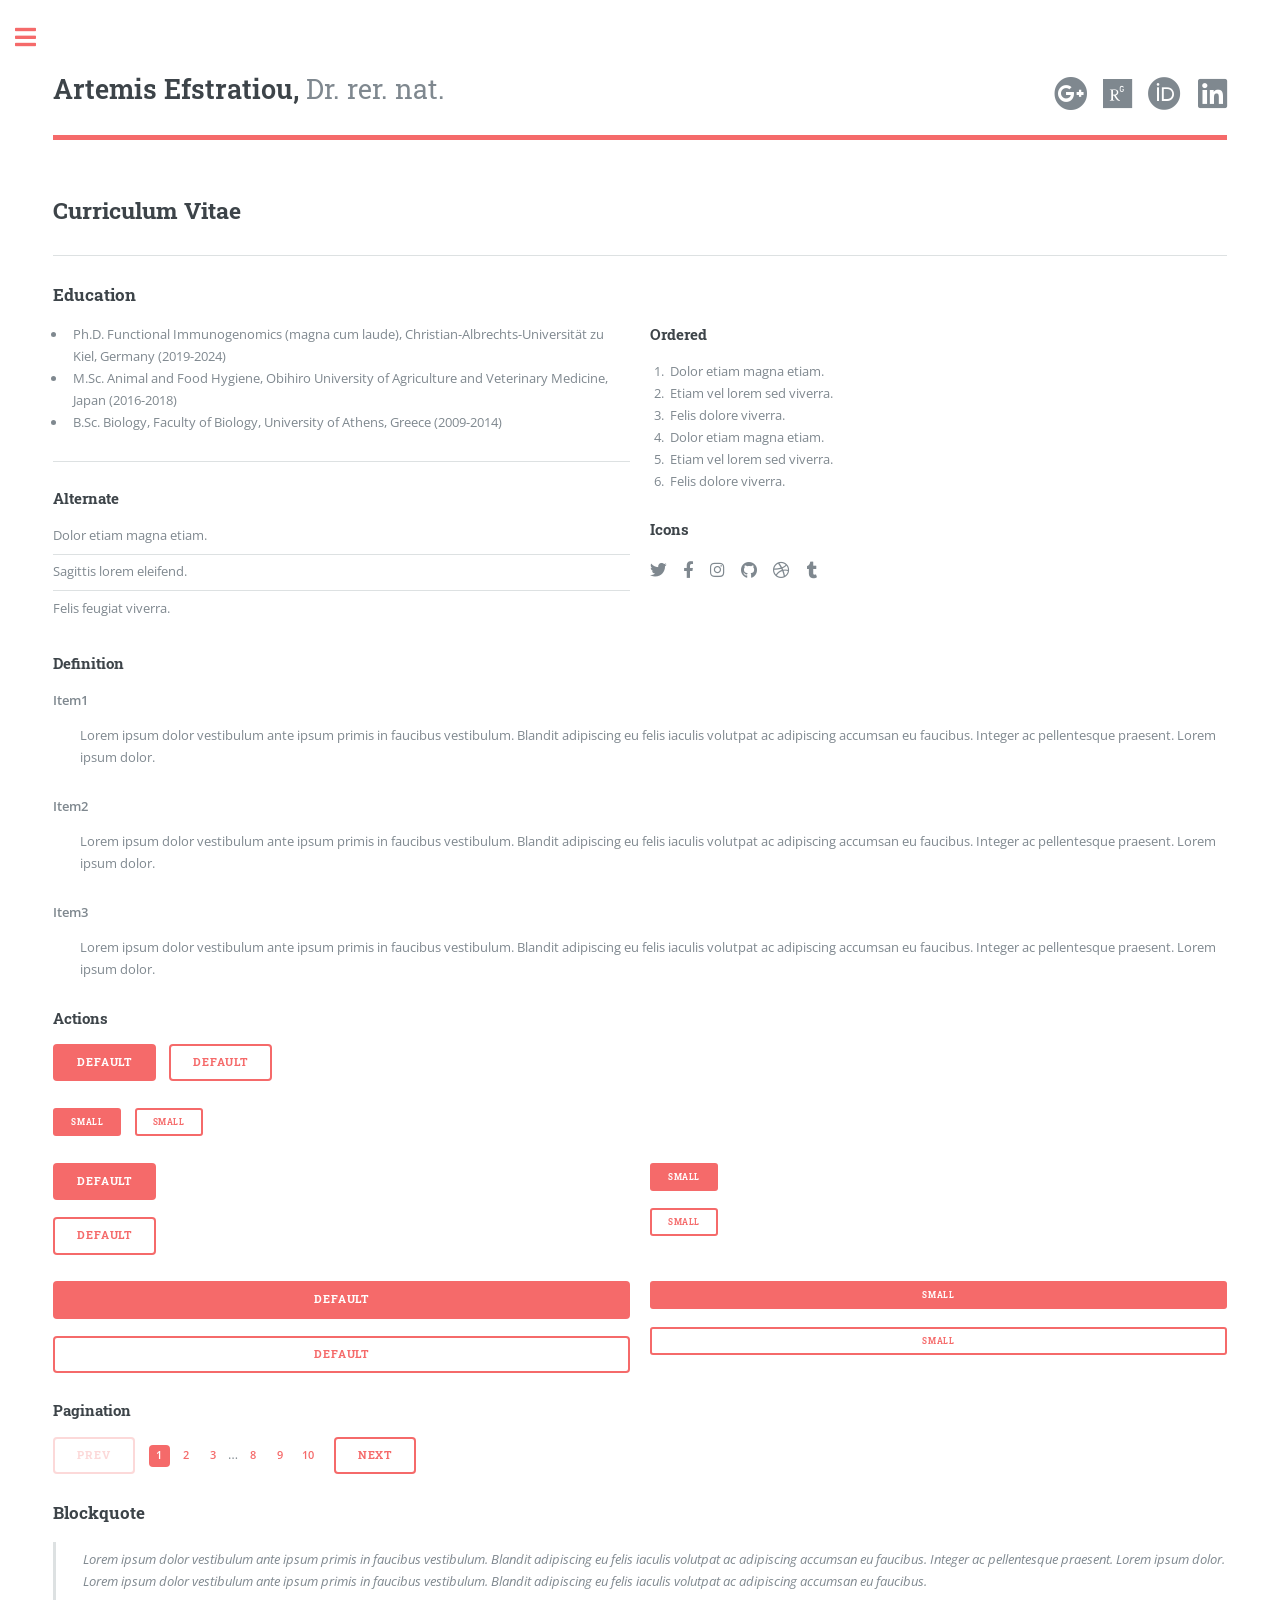
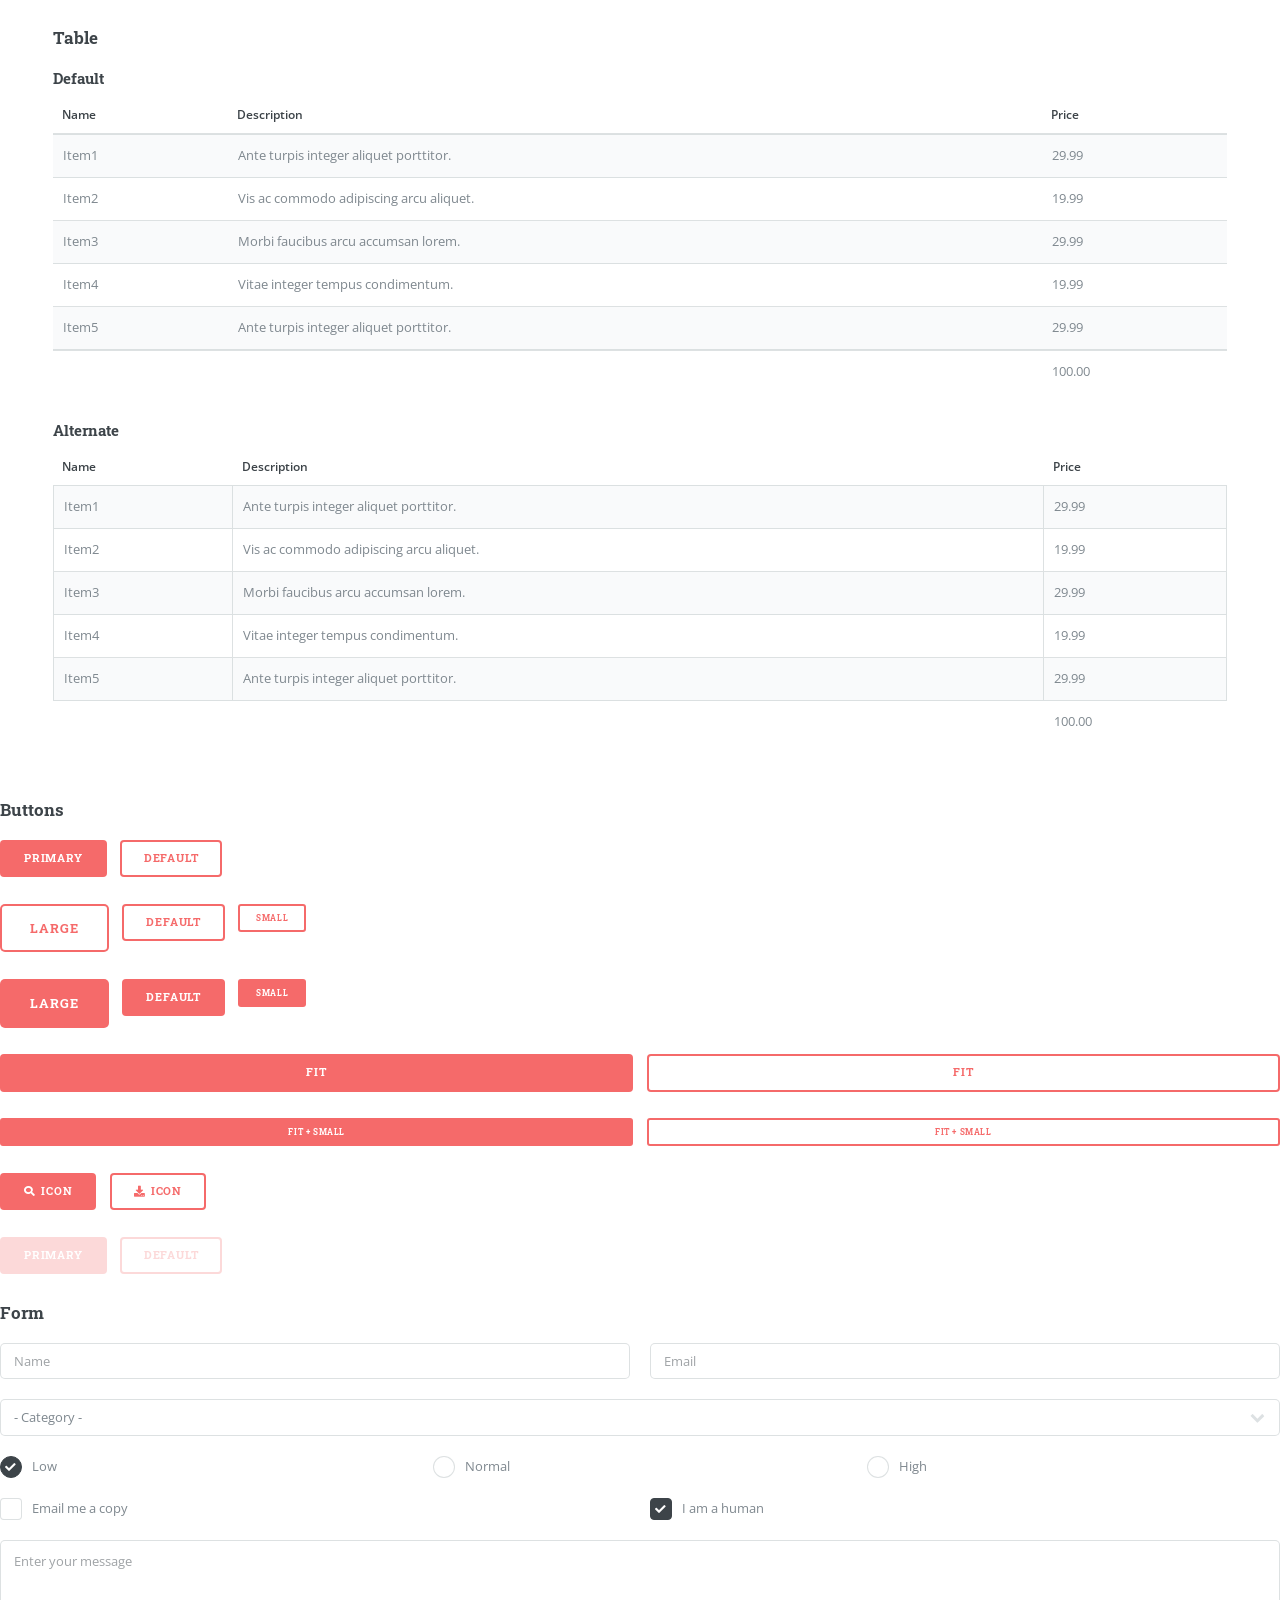
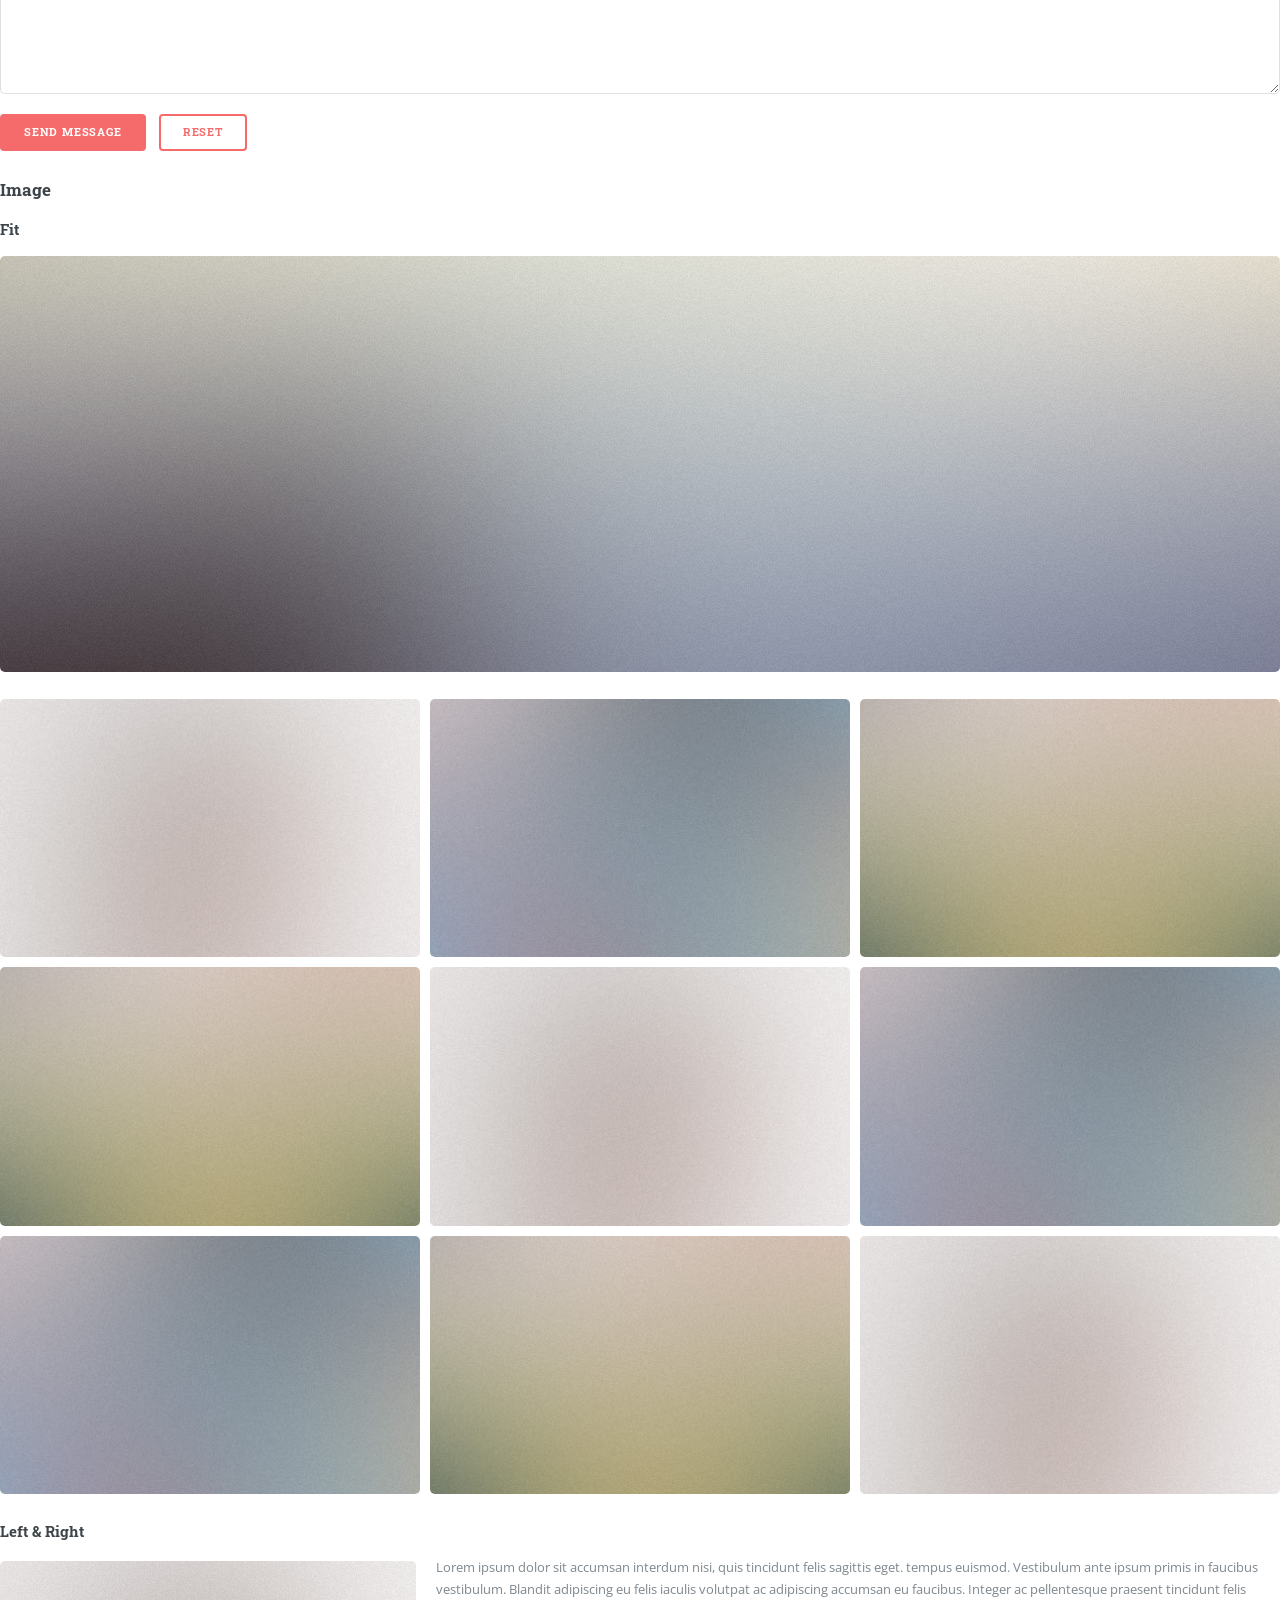
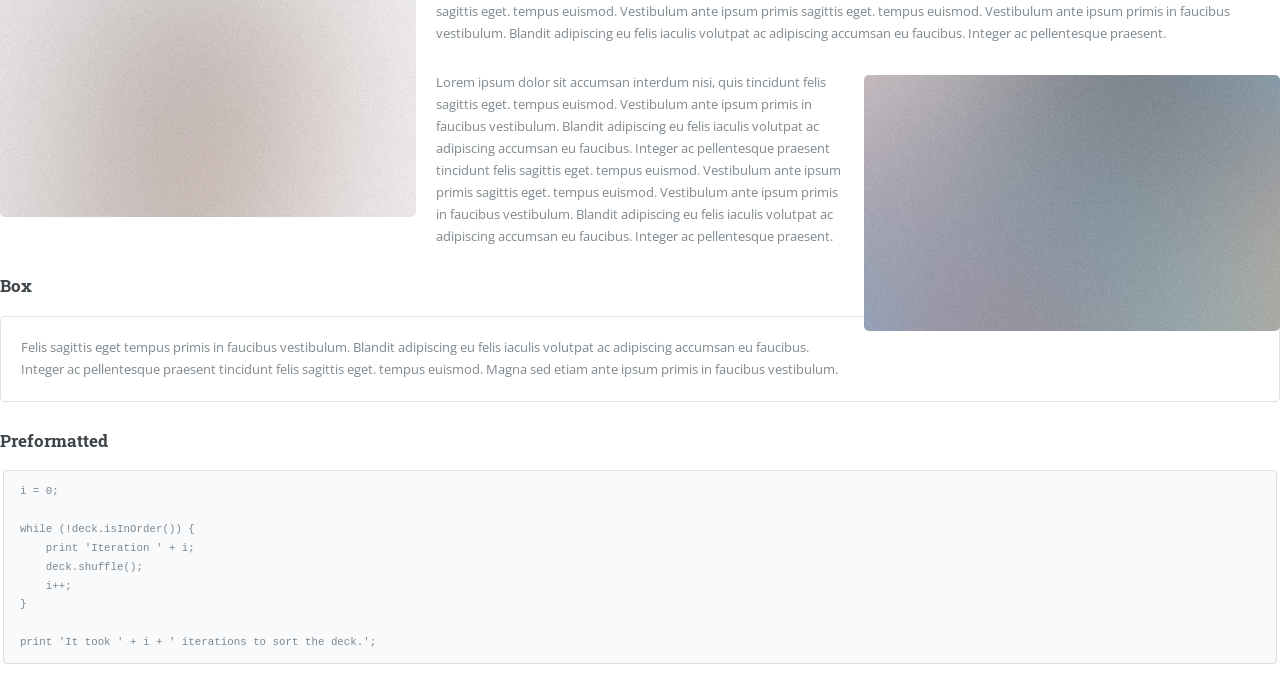
==== cv.html @ f94c24c3 "4" ====
<!DOCTYPE HTML>
<!--
	Editorial by HTML5 UP
	html5up.net | @ajlkn
	Free for personal and commercial use under the CCA 3.0 license (html5up.net/license)
-->
<html>
	<head>
		<title>CV - Artemis Efstratiou</title>
		<meta charset="utf-8" />
		<meta name="viewport" content="width=device-width, initial-scale=1, user-scalable=no" />
		<link rel="stylesheet" href="assets/css/main.css" />
	</head>
	<body class="is-preload">

		<!-- Wrapper -->
			<div id="wrapper">

				<!-- Main -->
					<div id="main">
						<div class="inner">

							<!-- Header -->
								<header id="header">
									<a href="index.html" class="logo"><strong>Artemis Efstratiou,</strong> Dr. rer. nat.</a>
									<ul class="icons">
										<li><a href="https://scholar.google.com/citations?user=X9uES6IAAAAJ" class="icon brands fa-google-plus fa-2x"><span class="label">Google Scholar profile</span></a></li>
										<li><a href="https://www.researchgate.net/profile/Artemis-Efstratiou" class="icon brands fa-researchgate fa-2x"><span class="label">ResearchGate profile</span></a></li>
										<li><a href="https://orcid.org/0000-0002-6911-9558" class="icon brands fa-orcid fa-2x"><span class="label">ORCID profile</span></a></li>
										<li><a href="https://www.linkedin.com/in/artemis-efstratiou-9bb7442a" class="icon brands fa-linkedin fa-2x"><span class="label">LinkedIn profile</span></a></li>
									</ul>
								</header>

							<!-- Content -->
								<section>
									<header class="main">
										<h2>Curriculum Vitae</h2>
									</header>

									<!-- Elements -->
									 <hr />
									 <h3 id="elements">Education</h3>
										<div class="row">
											<div class="col-6 col-12-small">
												<ul>
													<li>Ph.D. Functional Immunogenomics (magna cum laude), Christian-Albrechts-Universität zu Kiel, Germany (2019-2024)</li>
													<li>M.Sc. Animal and Food Hygiene, Obihiro University of Agriculture and Veterinary Medicine, Japan (2016-2018)</li>
													<li>B.Sc. Biology, Faculty of Biology, University of Athens, Greece (2009-2014)</li>
												</ul>
									 <hr />

															<h4>Alternate</h4>
															<ul class="alt">
																<li>Dolor etiam magna etiam.</li>
																<li>Sagittis lorem eleifend.</li>
																<li>Felis feugiat viverra.</li>
															</ul>

														</div>
														<div class="col-6 col-12-small">

															<h4>Ordered</h4>
															<ol>
																<li>Dolor etiam magna etiam.</li>
																<li>Etiam vel lorem sed viverra.</li>
																<li>Felis dolore viverra.</li>
																<li>Dolor etiam magna etiam.</li>
																<li>Etiam vel lorem sed viverra.</li>
																<li>Felis dolore viverra.</li>
															</ol>

															<h4>Icons</h4>
															<ul class="icons">
																<li><a href="#" class="icon brands fa-twitter"><span class="label">Twitter</span></a></li>
																<li><a href="#" class="icon brands fa-facebook-f"><span class="label">Facebook</span></a></li>
																<li><a href="#" class="icon brands fa-instagram"><span class="label">Instagram</span></a></li>
																<li><a href="#" class="icon brands fa-github"><span class="label">Github</span></a></li>
																<li><a href="#" class="icon brands fa-dribbble"><span class="label">Dribbble</span></a></li>
																<li><a href="#" class="icon brands fa-tumblr"><span class="label">Tumblr</span></a></li>
															</ul>

														</div>
													</div>
													<h4>Definition</h4>
													<dl>
														<dt>Item1</dt>
														<dd>
															<p>Lorem ipsum dolor vestibulum ante ipsum primis in faucibus vestibulum. Blandit adipiscing eu felis iaculis volutpat ac adipiscing accumsan eu faucibus. Integer ac pellentesque praesent. Lorem ipsum dolor.</p>
														</dd>
														<dt>Item2</dt>
														<dd>
															<p>Lorem ipsum dolor vestibulum ante ipsum primis in faucibus vestibulum. Blandit adipiscing eu felis iaculis volutpat ac adipiscing accumsan eu faucibus. Integer ac pellentesque praesent. Lorem ipsum dolor.</p>
														</dd>
														<dt>Item3</dt>
														<dd>
															<p>Lorem ipsum dolor vestibulum ante ipsum primis in faucibus vestibulum. Blandit adipiscing eu felis iaculis volutpat ac adipiscing accumsan eu faucibus. Integer ac pellentesque praesent. Lorem ipsum dolor.</p>
														</dd>
													</dl>

													<h4>Actions</h4>
													<ul class="actions">
														<li><a href="#" class="button primary">Default</a></li>
														<li><a href="#" class="button">Default</a></li>
													</ul>
													<ul class="actions small">
														<li><a href="#" class="button primary small">Small</a></li>
														<li><a href="#" class="button small">Small</a></li>
													</ul>
													<div class="row">
														<div class="col-6 col-12-small">
															<ul class="actions stacked">
																<li><a href="#" class="button primary">Default</a></li>
																<li><a href="#" class="button">Default</a></li>
															</ul>
														</div>
														<div class="col-6 col-12-small">
															<ul class="actions stacked">
																<li><a href="#" class="button primary small">Small</a></li>
																<li><a href="#" class="button small">Small</a></li>
															</ul>
														</div>
														<div class="col-6 col-12-small">
															<ul class="actions stacked">
																<li><a href="#" class="button primary fit">Default</a></li>
																<li><a href="#" class="button fit">Default</a></li>
															</ul>
														</div>
														<div class="col-6 col-12-small">
															<ul class="actions stacked">
																<li><a href="#" class="button primary small fit">Small</a></li>
																<li><a href="#" class="button small fit">Small</a></li>
															</ul>
														</div>
													</div>

													<h4>Pagination</h4>
													<ul class="pagination">
														<li><span class="button disabled">Prev</span></li>
														<li><a href="#" class="page active">1</a></li>
														<li><a href="#" class="page">2</a></li>
														<li><a href="#" class="page">3</a></li>
														<li><span>&hellip;</span></li>
														<li><a href="#" class="page">8</a></li>
														<li><a href="#" class="page">9</a></li>
														<li><a href="#" class="page">10</a></li>
														<li><a href="#" class="button">Next</a></li>
													</ul>

												<!-- Blockquote -->
													<h3>Blockquote</h3>
													<blockquote>Lorem ipsum dolor vestibulum ante ipsum primis in faucibus vestibulum. Blandit adipiscing eu felis iaculis volutpat ac adipiscing accumsan eu faucibus. Integer ac pellentesque praesent. Lorem ipsum dolor. Lorem ipsum dolor vestibulum ante ipsum primis in faucibus vestibulum. Blandit adipiscing eu felis iaculis volutpat ac adipiscing accumsan eu faucibus.</blockquote>

												<!-- Table -->
													<h3>Table</h3>

													<h4>Default</h4>
													<div class="table-wrapper">
														<table>
															<thead>
																<tr>
																	<th>Name</th>
																	<th>Description</th>
																	<th>Price</th>
																</tr>
															</thead>
															<tbody>
																<tr>
																	<td>Item1</td>
																	<td>Ante turpis integer aliquet porttitor.</td>
																	<td>29.99</td>
																</tr>
																<tr>
																	<td>Item2</td>
																	<td>Vis ac commodo adipiscing arcu aliquet.</td>
																	<td>19.99</td>
																</tr>
																<tr>
																	<td>Item3</td>
																	<td> Morbi faucibus arcu accumsan lorem.</td>
																	<td>29.99</td>
																</tr>
																<tr>
																	<td>Item4</td>
																	<td>Vitae integer tempus condimentum.</td>
																	<td>19.99</td>
																</tr>
																<tr>
																	<td>Item5</td>
																	<td>Ante turpis integer aliquet porttitor.</td>
																	<td>29.99</td>
																</tr>
															</tbody>
															<tfoot>
																<tr>
																	<td colspan="2"></td>
																	<td>100.00</td>
																</tr>
															</tfoot>
														</table>
													</div>

													<h4>Alternate</h4>
													<div class="table-wrapper">
														<table class="alt">
															<thead>
																<tr>
																	<th>Name</th>
																	<th>Description</th>
																	<th>Price</th>
																</tr>
															</thead>
															<tbody>
																<tr>
																	<td>Item1</td>
																	<td>Ante turpis integer aliquet porttitor.</td>
																	<td>29.99</td>
																</tr>
																<tr>
																	<td>Item2</td>
																	<td>Vis ac commodo adipiscing arcu aliquet.</td>
																	<td>19.99</td>
																</tr>
																<tr>
																	<td>Item3</td>
																	<td> Morbi faucibus arcu accumsan lorem.</td>
																	<td>29.99</td>
																</tr>
																<tr>
																	<td>Item4</td>
																	<td>Vitae integer tempus condimentum.</td>
																	<td>19.99</td>
																</tr>
																<tr>
																	<td>Item5</td>
																	<td>Ante turpis integer aliquet porttitor.</td>
																	<td>29.99</td>
																</tr>
															</tbody>
															<tfoot>
																<tr>
																	<td colspan="2"></td>
																	<td>100.00</td>
																</tr>
															</tfoot>
														</table>
													</div>

											</div>
											<div class="col-6 col-12-medium">

												<!-- Buttons -->
													<h3>Buttons</h3>
													<ul class="actions">
														<li><a href="#" class="button primary">Primary</a></li>
														<li><a href="#" class="button">Default</a></li>
													</ul>
													<ul class="actions">
														<li><a href="#" class="button large">Large</a></li>
														<li><a href="#" class="button">Default</a></li>
														<li><a href="#" class="button small">Small</a></li>
													</ul>
													<ul class="actions">
														<li><a href="#" class="button primary large">Large</a></li>
														<li><a href="#" class="button primary">Default</a></li>
														<li><a href="#" class="button primary small">Small</a></li>
													</ul>
													<ul class="actions fit">
														<li><a href="#" class="button primary fit">Fit</a></li>
														<li><a href="#" class="button fit">Fit</a></li>
													</ul>
													<ul class="actions fit small">
														<li><a href="#" class="button primary fit small">Fit + Small</a></li>
														<li><a href="#" class="button fit small">Fit + Small</a></li>
													</ul>
													<ul class="actions">
														<li><a href="#" class="button primary icon solid fa-search">Icon</a></li>
														<li><a href="#" class="button icon solid fa-download">Icon</a></li>
													</ul>
													<ul class="actions">
														<li><span class="button primary disabled">Primary</span></li>
														<li><span class="button disabled">Default</span></li>
													</ul>

												<!-- Form -->
													<h3>Form</h3>

													<form method="post" action="#">
														<div class="row gtr-uniform">
															<div class="col-6 col-12-xsmall">
																<input type="text" name="demo-name" id="demo-name" value="" placeholder="Name" />
															</div>
															<div class="col-6 col-12-xsmall">
																<input type="email" name="demo-email" id="demo-email" value="" placeholder="Email" />
															</div>
															<!-- Break -->
															<div class="col-12">
																<select name="demo-category" id="demo-category">
																	<option value="">- Category -</option>
																	<option value="1">Manufacturing</option>
																	<option value="1">Shipping</option>
																	<option value="1">Administration</option>
																	<option value="1">Human Resources</option>
																</select>
															</div>
															<!-- Break -->
															<div class="col-4 col-12-small">
																<input type="radio" id="demo-priority-low" name="demo-priority" checked>
																<label for="demo-priority-low">Low</label>
															</div>
															<div class="col-4 col-12-small">
																<input type="radio" id="demo-priority-normal" name="demo-priority">
																<label for="demo-priority-normal">Normal</label>
															</div>
															<div class="col-4 col-12-small">
																<input type="radio" id="demo-priority-high" name="demo-priority">
																<label for="demo-priority-high">High</label>
															</div>
															<!-- Break -->
															<div class="col-6 col-12-small">
																<input type="checkbox" id="demo-copy" name="demo-copy">
																<label for="demo-copy">Email me a copy</label>
															</div>
															<div class="col-6 col-12-small">
																<input type="checkbox" id="demo-human" name="demo-human" checked>
																<label for="demo-human">I am a human</label>
															</div>
															<!-- Break -->
															<div class="col-12">
																<textarea name="demo-message" id="demo-message" placeholder="Enter your message" rows="6"></textarea>
															</div>
															<!-- Break -->
															<div class="col-12">
																<ul class="actions">
																	<li><input type="submit" value="Send Message" class="primary" /></li>
																	<li><input type="reset" value="Reset" /></li>
																</ul>
															</div>
														</div>
													</form>

												<!-- Image -->
													<h3>Image</h3>

													<h4>Fit</h4>
													<span class="image fit"><img src="images/pic11.jpg" alt="" /></span>
													<div class="box alt">
														<div class="row gtr-50 gtr-uniform">
															<div class="col-4"><span class="image fit"><img src="images/pic01.jpg" alt="" /></span></div>
															<div class="col-4"><span class="image fit"><img src="images/pic02.jpg" alt="" /></span></div>
															<div class="col-4"><span class="image fit"><img src="images/pic03.jpg" alt="" /></span></div>
															<!-- Break -->
															<div class="col-4"><span class="image fit"><img src="images/pic03.jpg" alt="" /></span></div>
															<div class="col-4"><span class="image fit"><img src="images/pic01.jpg" alt="" /></span></div>
															<div class="col-4"><span class="image fit"><img src="images/pic02.jpg" alt="" /></span></div>
															<!-- Break -->
															<div class="col-4"><span class="image fit"><img src="images/pic02.jpg" alt="" /></span></div>
															<div class="col-4"><span class="image fit"><img src="images/pic03.jpg" alt="" /></span></div>
															<div class="col-4"><span class="image fit"><img src="images/pic01.jpg" alt="" /></span></div>
														</div>
													</div>

													<h4>Left &amp; Right</h4>
													<p><span class="image left"><img src="images/pic01.jpg" alt="" /></span>Lorem ipsum dolor sit accumsan interdum nisi, quis tincidunt felis sagittis eget. tempus euismod. Vestibulum ante ipsum primis in faucibus vestibulum. Blandit adipiscing eu felis iaculis volutpat ac adipiscing accumsan eu faucibus. Integer ac pellentesque praesent tincidunt felis sagittis eget. tempus euismod. Vestibulum ante ipsum primis sagittis eget. tempus euismod. Vestibulum ante ipsum primis in faucibus vestibulum. Blandit adipiscing eu felis iaculis volutpat ac adipiscing accumsan eu faucibus. Integer ac pellentesque praesent.</p>
													<p><span class="image right"><img src="images/pic02.jpg" alt="" /></span>Lorem ipsum dolor sit accumsan interdum nisi, quis tincidunt felis sagittis eget. tempus euismod. Vestibulum ante ipsum primis in faucibus vestibulum. Blandit adipiscing eu felis iaculis volutpat ac adipiscing accumsan eu faucibus. Integer ac pellentesque praesent tincidunt felis sagittis eget. tempus euismod. Vestibulum ante ipsum primis sagittis eget. tempus euismod. Vestibulum ante ipsum primis in faucibus vestibulum. Blandit adipiscing eu felis iaculis volutpat ac adipiscing accumsan eu faucibus. Integer ac pellentesque praesent.</p>

												<!-- Box -->
													<h3>Box</h3>
													<div class="box">
														<p>Felis sagittis eget tempus primis in faucibus vestibulum. Blandit adipiscing eu felis iaculis volutpat ac adipiscing accumsan eu faucibus. Integer ac pellentesque praesent tincidunt felis sagittis eget. tempus euismod. Magna sed etiam ante ipsum primis in faucibus vestibulum.</p>
													</div>

												<!-- Preformatted Code -->
													<h3>Preformatted</h3>
													<pre><code>i = 0;

while (!deck.isInOrder()) {
    print 'Iteration ' + i;
    deck.shuffle();
    i++;
}

print 'It took ' + i + ' iterations to sort the deck.';
</code></pre>

											</div>
										</div>

								</section>

						</div>
					</div>

				<!-- Sidebar -->
					<div id="sidebar">
						<div class="inner">

							<!-- Search -->
								<section id="search" class="alt">
									<form method="post" action="#">
										<input type="text" name="query" id="query" placeholder="Search" />
									</form>
								</section>

							<!-- Menu -->
								<nav id="menu">
									<header class="major">
										<h2>Menu</h2>
									</header>
									<ul>
										<li><a href="index.html">Homepage</a></li>
										<li><a href="generic.html">Generic</a></li>
										<li><a href="elements.html">Elements</a></li>
										<li>
											<span class="opener">Submenu</span>
											<ul>
												<li><a href="#">Lorem Dolor</a></li>
												<li><a href="#">Ipsum Adipiscing</a></li>
												<li><a href="#">Tempus Magna</a></li>
												<li><a href="#">Feugiat Veroeros</a></li>
											</ul>
										</li>
										<li><a href="#">Etiam Dolore</a></li>
										<li><a href="#">Adipiscing</a></li>
										<li>
											<span class="opener">Another Submenu</span>
											<ul>
												<li><a href="#">Lorem Dolor</a></li>
												<li><a href="#">Ipsum Adipiscing</a></li>
												<li><a href="#">Tempus Magna</a></li>
												<li><a href="#">Feugiat Veroeros</a></li>
											</ul>
										</li>
										<li><a href="#">Maximus Erat</a></li>
										<li><a href="#">Sapien Mauris</a></li>
										<li><a href="#">Amet Lacinia</a></li>
									</ul>
								</nav>

							<!-- Section -->
								<section>
									<header class="major">
										<h2>Ante interdum</h2>
									</header>
									<div class="mini-posts">
										<article>
											<a href="#" class="image"><img src="images/pic07.jpg" alt="" /></a>
											<p>Aenean ornare velit lacus, ac varius enim lorem ullamcorper dolore aliquam.</p>
										</article>
										<article>
											<a href="#" class="image"><img src="images/pic08.jpg" alt="" /></a>
											<p>Aenean ornare velit lacus, ac varius enim lorem ullamcorper dolore aliquam.</p>
										</article>
										<article>
											<a href="#" class="image"><img src="images/pic09.jpg" alt="" /></a>
											<p>Aenean ornare velit lacus, ac varius enim lorem ullamcorper dolore aliquam.</p>
										</article>
									</div>
									<ul class="actions">
										<li><a href="#" class="button">More</a></li>
									</ul>
								</section>

							<!-- Section -->
								<section>
									<header class="major">
										<h2>Get in touch</h2>
									</header>
									<p>Sed varius enim lorem ullamcorper dolore aliquam aenean ornare velit lacus, ac varius enim lorem ullamcorper dolore. Proin sed aliquam facilisis ante interdum. Sed nulla amet lorem feugiat tempus aliquam.</p>
									<ul class="contact">
										<li class="icon solid fa-envelope"><a href="#">information@untitled.tld</a></li>
										<li class="icon solid fa-phone">(000) 000-0000</li>
										<li class="icon solid fa-home">1234 Somewhere Road #8254<br />
										Nashville, TN 00000-0000</li>
									</ul>
								</section>

							<!-- Footer -->
								<footer id="footer">
									<p class="copyright">&copy; Untitled. All rights reserved. Demo Images: <a href="https://unsplash.com">Unsplash</a>. Design: <a href="https://html5up.net">HTML5 UP</a>.</p>
								</footer>

						</div>
					</div>

			</div>

		<!-- Scripts -->
			<script src="assets/js/jquery.min.js"></script>
			<script src="assets/js/browser.min.js"></script>
			<script src="assets/js/breakpoints.min.js"></script>
			<script src="assets/js/util.js"></script>
			<script src="assets/js/main.js"></script>

	</body>
</html>
---- assets/css/main.css ----
@import url(fontawesome-all.min.css);
@import url("https://fonts.googleapis.com/css?family=Open+Sans:400,600,400italic,600italic|Roboto+Slab:400,700");
/*
	Editorial by HTML5 UP
	html5up.net | @ajlkn
	Free for personal and commercial use under the CCA 3.0 license (html5up.net/license)
*/
html, body, div, span, applet, object,
iframe, h1, h2, h3, h4, h5, h6, p, blockquote,
pre, a, abbr, acronym, address, big, cite,
code, del, dfn, em, img, ins, kbd, q, s, samp,
small, strike, strong, sub, sup, tt, var, b,
u, i, center, dl, dt, dd, ol, ul, li, fieldset,
form, label, legend, table, caption, tbody,
tfoot, thead, tr, th, td, article, aside,
canvas, details, embed, figure, figcaption,
footer, header, hgroup, menu, nav, output, ruby,
section, summary, time, mark, audio, video {
  margin: 0;
  padding: 0;
  border: 0;
  font-size: 100%;
  font: inherit;
  vertical-align: baseline; }

article, aside, details, figcaption, figure,
footer, header, hgroup, menu, nav, section {
  display: block; }

body {
  line-height: 1; }

ol, ul {
  list-style: none; }

blockquote, q {
  quotes: none; }
  blockquote:before, blockquote:after, q:before, q:after {
    content: '';
    content: none; }

table {
  border-collapse: collapse;
  border-spacing: 0; }

body {
  -webkit-text-size-adjust: none; }

mark {
  background-color: transparent;
  color: inherit; }

input::-moz-focus-inner {
  border: 0;
  padding: 0; }

input, select, textarea {
  -moz-appearance: none;
  -webkit-appearance: none;
  -ms-appearance: none;
  appearance: none; }

/* Basic */
@-ms-viewport {
  width: device-width; }

body {
  -ms-overflow-style: scrollbar; }

@media screen and (max-width: 480px) {
  html, body {
    min-width: 320px; } }

html {
  box-sizing: border-box; }

*, *:before, *:after {
  box-sizing: inherit; }

body {
  background: #ffffff; }
  body.is-preload *, body.is-preload *:before, body.is-preload *:after, body.is-resizing *, body.is-resizing *:before, body.is-resizing *:after {
    -moz-animation: none !important;
    -webkit-animation: none !important;
    -ms-animation: none !important;
    animation: none !important;
    -moz-transition: none !important;
    -webkit-transition: none !important;
    -ms-transition: none !important;
    transition: none !important; }

/* Type */
body, input, select, textarea {
  color: #7f888f;
  font-family: "Open Sans", sans-serif;
  font-size: 13pt;
  font-weight: 400;
  line-height: 1.65; }
  @media screen and (max-width: 1680px) {
    body, input, select, textarea {
      font-size: 11pt; } }
  @media screen and (max-width: 1280px) {
    body, input, select, textarea {
      font-size: 10pt; } }
  @media screen and (max-width: 360px) {
    body, input, select, textarea {
      font-size: 9pt; } }

a {
  -moz-transition: color 0.2s ease-in-out, border-bottom-color 0.2s ease-in-out;
  -webkit-transition: color 0.2s ease-in-out, border-bottom-color 0.2s ease-in-out;
  -ms-transition: color 0.2s ease-in-out, border-bottom-color 0.2s ease-in-out;
  transition: color 0.2s ease-in-out, border-bottom-color 0.2s ease-in-out;
  border-bottom: dotted 1px;
  color: #f56a6a;
  text-decoration: none; }
  a:hover {
    border-bottom-color: #f56a6a;
    color: #f56a6a !important; }
    a:hover strong {
      color: inherit; }

strong, b {
  color: #3d4449;
  font-weight: 600; }

em, i {
  font-style: italic; }

p {
  margin: 0 0 2em 0; }

h1, h2, h3, h4, h5, h6 {
  color: #3d4449;
  font-family: "Roboto Slab", serif;
  font-weight: 700;
  line-height: 1.5;
  margin: 0 0 1em 0; }
  h1 a, h2 a, h3 a, h4 a, h5 a, h6 a {
    color: inherit;
    text-decoration: none;
    border-bottom: 0; }

h1 {
  font-size: 4em;
  margin: 0 0 0.5em 0;
  line-height: 1.3; }

h2 {
  font-size: 1.75em; }

h3 {
  font-size: 1.25em; }

h4 {
  font-size: 1.1em; }

h5 {
  font-size: 0.9em; }

h6 {
  font-size: 0.7em; }

@media screen and (max-width: 1680px) {
  h1 {
    font-size: 3.5em; } }

@media screen and (max-width: 980px) {
  h1 {
    font-size: 3.25em; } }

@media screen and (max-width: 736px) {
  h1 {
    font-size: 2em;
    line-height: 1.4; }
  h2 {
    font-size: 1.5em; } }

sub {
  font-size: 0.8em;
  position: relative;
  top: 0.5em; }

sup {
  font-size: 0.8em;
  position: relative;
  top: -0.5em; }

blockquote {
  border-left: solid 3px rgba(210, 215, 217, 0.75);
  font-style: italic;
  margin: 0 0 2em 0;
  padding: 0.5em 0 0.5em 2em; }

code {
  background: rgba(230, 235, 237, 0.25);
  border-radius: 0.375em;
  border: solid 1px rgba(210, 215, 217, 0.75);
  font-family: "Courier New", monospace;
  font-size: 0.9em;
  margin: 0 0.25em;
  padding: 0.25em 0.65em; }

pre {
  -webkit-overflow-scrolling: touch;
  font-family: "Courier New", monospace;
  font-size: 0.9em;
  margin: 0 0 2em 0; }
  pre code {
    display: block;
    line-height: 1.75;
    padding: 1em 1.5em;
    overflow-x: auto; }

hr {
  border: 0;
  border-bottom: solid 1px rgba(210, 215, 217, 0.75);
  margin: 2em 0; }
  hr.major {
    margin: 3em 0; }

.align-left {
  text-align: left; }

.align-center {
  text-align: center; }

.align-right {
  text-align: right; }

/* Row */
.row {
  display: flex;
  flex-wrap: wrap;
  box-sizing: border-box;
  align-items: stretch; }
  .row > * {
    box-sizing: border-box; }
  .row.gtr-uniform > * > :last-child {
    margin-bottom: 0; }
  .row.aln-left {
    justify-content: flex-start; }
  .row.aln-center {
    justify-content: center; }
  .row.aln-right {
    justify-content: flex-end; }
  .row.aln-top {
    align-items: flex-start; }
  .row.aln-middle {
    align-items: center; }
  .row.aln-bottom {
    align-items: flex-end; }
  .row > .imp {
    order: -1; }
  .row > .col-1 {
    width: 8.33333%; }
  .row > .off-1 {
    margin-left: 8.33333%; }
  .row > .col-2 {
    width: 16.66667%; }
  .row > .off-2 {
    margin-left: 16.66667%; }
  .row > .col-3 {
    width: 25%; }
  .row > .off-3 {
    margin-left: 25%; }
  .row > .col-4 {
    width: 33.33333%; }
  .row > .off-4 {
    margin-left: 33.33333%; }
  .row > .col-5 {
    width: 41.66667%; }
  .row > .off-5 {
    margin-left: 41.66667%; }
  .row > .col-6 {
    width: 50%; }
  .row > .off-6 {
    margin-left: 50%; }
  .row > .col-7 {
    width: 58.33333%; }
  .row > .off-7 {
    margin-left: 58.33333%; }
  .row > .col-8 {
    width: 66.66667%; }
  .row > .off-8 {
    margin-left: 66.66667%; }
  .row > .col-9 {
    width: 75%; }
  .row > .off-9 {
    margin-left: 75%; }
  .row > .col-10 {
    width: 83.33333%; }
  .row > .off-10 {
    margin-left: 83.33333%; }
  .row > .col-11 {
    width: 91.66667%; }
  .row > .off-11 {
    margin-left: 91.66667%; }
  .row > .col-12 {
    width: 100%; }
  .row > .off-12 {
    margin-left: 100%; }
  .row.gtr-0 {
    margin-top: 0;
    margin-left: 0em; }
    .row.gtr-0 > * {
      padding: 0 0 0 0em; }
    .row.gtr-0.gtr-uniform {
      margin-top: 0em; }
      .row.gtr-0.gtr-uniform > * {
        padding-top: 0em; }
  .row.gtr-25 {
    margin-top: 0;
    margin-left: -0.375em; }
    .row.gtr-25 > * {
      padding: 0 0 0 0.375em; }
    .row.gtr-25.gtr-uniform {
      margin-top: -0.375em; }
      .row.gtr-25.gtr-uniform > * {
        padding-top: 0.375em; }
  .row.gtr-50 {
    margin-top: 0;
    margin-left: -0.75em; }
    .row.gtr-50 > * {
      padding: 0 0 0 0.75em; }
    .row.gtr-50.gtr-uniform {
      margin-top: -0.75em; }
      .row.gtr-50.gtr-uniform > * {
        padding-top: 0.75em; }
  .row {
    margin-top: 0;
    margin-left: -1.5em; }
    .row > * {
      padding: 0 0 0 1.5em; }
    .row.gtr-uniform {
      margin-top: -1.5em; }
      .row.gtr-uniform > * {
        padding-top: 1.5em; }
  .row.gtr-150 {
    margin-top: 0;
    margin-left: -2.25em; }
    .row.gtr-150 > * {
      padding: 0 0 0 2.25em; }
    .row.gtr-150.gtr-uniform {
      margin-top: -2.25em; }
      .row.gtr-150.gtr-uniform > * {
        padding-top: 2.25em; }
  .row.gtr-200 {
    margin-top: 0;
    margin-left: -3em; }
    .row.gtr-200 > * {
      padding: 0 0 0 3em; }
    .row.gtr-200.gtr-uniform {
      margin-top: -3em; }
      .row.gtr-200.gtr-uniform > * {
        padding-top: 3em; }
  @media screen and (max-width: 1680px) {
    .row {
      display: flex;
      flex-wrap: wrap;
      box-sizing: border-box;
      align-items: stretch; }
      .row > * {
        box-sizing: border-box; }
      .row.gtr-uniform > * > :last-child {
        margin-bottom: 0; }
      .row.aln-left {
        justify-content: flex-start; }
      .row.aln-center {
        justify-content: center; }
      .row.aln-right {
        justify-content: flex-end; }
      .row.aln-top {
        align-items: flex-start; }
      .row.aln-middle {
        align-items: center; }
      .row.aln-bottom {
        align-items: flex-end; }
      .row > .imp-xlarge {
        order: -1; }
      .row > .col-1-xlarge {
        width: 8.33333%; }
      .row > .off-1-xlarge {
        margin-left: 8.33333%; }
      .row > .col-2-xlarge {
        width: 16.66667%; }
      .row > .off-2-xlarge {
        margin-left: 16.66667%; }
      .row > .col-3-xlarge {
        width: 25%; }
      .row > .off-3-xlarge {
        margin-left: 25%; }
      .row > .col-4-xlarge {
        width: 33.33333%; }
      .row > .off-4-xlarge {
        margin-left: 33.33333%; }
      .row > .col-5-xlarge {
        width: 41.66667%; }
      .row > .off-5-xlarge {
        margin-left: 41.66667%; }
      .row > .col-6-xlarge {
        width: 50%; }
      .row > .off-6-xlarge {
        margin-left: 50%; }
      .row > .col-7-xlarge {
        width: 58.33333%; }
      .row > .off-7-xlarge {
        margin-left: 58.33333%; }
      .row > .col-8-xlarge {
        width: 66.66667%; }
      .row > .off-8-xlarge {
        margin-left: 66.66667%; }
      .row > .col-9-xlarge {
        width: 75%; }
      .row > .off-9-xlarge {
        margin-left: 75%; }
      .row > .col-10-xlarge {
        width: 83.33333%; }
      .row > .off-10-xlarge {
        margin-left: 83.33333%; }
      .row > .col-11-xlarge {
        width: 91.66667%; }
      .row > .off-11-xlarge {
        margin-left: 91.66667%; }
      .row > .col-12-xlarge {
        width: 100%; }
      .row > .off-12-xlarge {
        margin-left: 100%; }
      .row.gtr-0 {
        margin-top: 0;
        margin-left: 0em; }
        .row.gtr-0 > * {
          padding: 0 0 0 0em; }
        .row.gtr-0.gtr-uniform {
          margin-top: 0em; }
          .row.gtr-0.gtr-uniform > * {
            padding-top: 0em; }
      .row.gtr-25 {
        margin-top: 0;
        margin-left: -0.375em; }
        .row.gtr-25 > * {
          padding: 0 0 0 0.375em; }
        .row.gtr-25.gtr-uniform {
          margin-top: -0.375em; }
          .row.gtr-25.gtr-uniform > * {
            padding-top: 0.375em; }
      .row.gtr-50 {
        margin-top: 0;
        margin-left: -0.75em; }
        .row.gtr-50 > * {
          padding: 0 0 0 0.75em; }
        .row.gtr-50.gtr-uniform {
          margin-top: -0.75em; }
          .row.gtr-50.gtr-uniform > * {
            padding-top: 0.75em; }
      .row {
        margin-top: 0;
        margin-left: -1.5em; }
        .row > * {
          padding: 0 0 0 1.5em; }
        .row.gtr-uniform {
          margin-top: -1.5em; }
          .row.gtr-uniform > * {
            padding-top: 1.5em; }
      .row.gtr-150 {
        margin-top: 0;
        margin-left: -2.25em; }
        .row.gtr-150 > * {
          padding: 0 0 0 2.25em; }
        .row.gtr-150.gtr-uniform {
          margin-top: -2.25em; }
          .row.gtr-150.gtr-uniform > * {
            padding-top: 2.25em; }
      .row.gtr-200 {
        margin-top: 0;
        margin-left: -3em; }
        .row.gtr-200 > * {
          padding: 0 0 0 3em; }
        .row.gtr-200.gtr-uniform {
          margin-top: -3em; }
          .row.gtr-200.gtr-uniform > * {
            padding-top: 3em; } }
  @media screen and (max-width: 1280px) {
    .row {
      display: flex;
      flex-wrap: wrap;
      box-sizing: border-box;
      align-items: stretch; }
      .row > * {
        box-sizing: border-box; }
      .row.gtr-uniform > * > :last-child {
        margin-bottom: 0; }
      .row.aln-left {
        justify-content: flex-start; }
      .row.aln-center {
        justify-content: center; }
      .row.aln-right {
        justify-content: flex-end; }
      .row.aln-top {
        align-items: flex-start; }
      .row.aln-middle {
        align-items: center; }
      .row.aln-bottom {
        align-items: flex-end; }
      .row > .imp-large {
        order: -1; }
      .row > .col-1-large {
        width: 8.33333%; }
      .row > .off-1-large {
        margin-left: 8.33333%; }
      .row > .col-2-large {
        width: 16.66667%; }
      .row > .off-2-large {
        margin-left: 16.66667%; }
      .row > .col-3-large {
        width: 25%; }
      .row > .off-3-large {
        margin-left: 25%; }
      .row > .col-4-large {
        width: 33.33333%; }
      .row > .off-4-large {
        margin-left: 33.33333%; }
      .row > .col-5-large {
        width: 41.66667%; }
      .row > .off-5-large {
        margin-left: 41.66667%; }
      .row > .col-6-large {
        width: 50%; }
      .row > .off-6-large {
        margin-left: 50%; }
      .row > .col-7-large {
        width: 58.33333%; }
      .row > .off-7-large {
        margin-left: 58.33333%; }
      .row > .col-8-large {
        width: 66.66667%; }
      .row > .off-8-large {
        margin-left: 66.66667%; }
      .row > .col-9-large {
        width: 75%; }
      .row > .off-9-large {
        margin-left: 75%; }
      .row > .col-10-large {
        width: 83.33333%; }
      .row > .off-10-large {
        margin-left: 83.33333%; }
      .row > .col-11-large {
        width: 91.66667%; }
      .row > .off-11-large {
        margin-left: 91.66667%; }
      .row > .col-12-large {
        width: 100%; }
      .row > .off-12-large {
        margin-left: 100%; }
      .row.gtr-0 {
        margin-top: 0;
        margin-left: 0em; }
        .row.gtr-0 > * {
          padding: 0 0 0 0em; }
        .row.gtr-0.gtr-uniform {
          margin-top: 0em; }
          .row.gtr-0.gtr-uniform > * {
            padding-top: 0em; }
      .row.gtr-25 {
        margin-top: 0;
        margin-left: -0.375em; }
        .row.gtr-25 > * {
          padding: 0 0 0 0.375em; }
        .row.gtr-25.gtr-uniform {
          margin-top: -0.375em; }
          .row.gtr-25.gtr-uniform > * {
            padding-top: 0.375em; }
      .row.gtr-50 {
        margin-top: 0;
        margin-left: -0.75em; }
        .row.gtr-50 > * {
          padding: 0 0 0 0.75em; }
        .row.gtr-50.gtr-uniform {
          margin-top: -0.75em; }
          .row.gtr-50.gtr-uniform > * {
            padding-top: 0.75em; }
      .row {
        margin-top: 0;
        margin-left: -1.5em; }
        .row > * {
          padding: 0 0 0 1.5em; }
        .row.gtr-uniform {
          margin-top: -1.5em; }
          .row.gtr-uniform > * {
            padding-top: 1.5em; }
      .row.gtr-150 {
        margin-top: 0;
        margin-left: -2.25em; }
        .row.gtr-150 > * {
          padding: 0 0 0 2.25em; }
        .row.gtr-150.gtr-uniform {
          margin-top: -2.25em; }
          .row.gtr-150.gtr-uniform > * {
            padding-top: 2.25em; }
      .row.gtr-200 {
        margin-top: 0;
        margin-left: -3em; }
        .row.gtr-200 > * {
          padding: 0 0 0 3em; }
        .row.gtr-200.gtr-uniform {
          margin-top: -3em; }
          .row.gtr-200.gtr-uniform > * {
            padding-top: 3em; } }
  @media screen and (max-width: 980px) {
    .row {
      display: flex;
      flex-wrap: wrap;
      box-sizing: border-box;
      align-items: stretch; }
      .row > * {
        box-sizing: border-box; }
      .row.gtr-uniform > * > :last-child {
        margin-bottom: 0; }
      .row.aln-left {
        justify-content: flex-start; }
      .row.aln-center {
        justify-content: center; }
      .row.aln-right {
        justify-content: flex-end; }
      .row.aln-top {
        align-items: flex-start; }
      .row.aln-middle {
        align-items: center; }
      .row.aln-bottom {
        align-items: flex-end; }
      .row > .imp-medium {
        order: -1; }
      .row > .col-1-medium {
        width: 8.33333%; }
      .row > .off-1-medium {
        margin-left: 8.33333%; }
      .row > .col-2-medium {
        width: 16.66667%; }
      .row > .off-2-medium {
        margin-left: 16.66667%; }
      .row > .col-3-medium {
        width: 25%; }
      .row > .off-3-medium {
        margin-left: 25%; }
      .row > .col-4-medium {
        width: 33.33333%; }
      .row > .off-4-medium {
        margin-left: 33.33333%; }
      .row > .col-5-medium {
        width: 41.66667%; }
      .row > .off-5-medium {
        margin-left: 41.66667%; }
      .row > .col-6-medium {
        width: 50%; }
      .row > .off-6-medium {
        margin-left: 50%; }
      .row > .col-7-medium {
        width: 58.33333%; }
      .row > .off-7-medium {
        margin-left: 58.33333%; }
      .row > .col-8-medium {
        width: 66.66667%; }
      .row > .off-8-medium {
        margin-left: 66.66667%; }
      .row > .col-9-medium {
        width: 75%; }
      .row > .off-9-medium {
        margin-left: 75%; }
      .row > .col-10-medium {
        width: 83.33333%; }
      .row > .off-10-medium {
        margin-left: 83.33333%; }
      .row > .col-11-medium {
        width: 91.66667%; }
      .row > .off-11-medium {
        margin-left: 91.66667%; }
      .row > .col-12-medium {
        width: 100%; }
      .row > .off-12-medium {
        margin-left: 100%; }
      .row.gtr-0 {
        margin-top: 0;
        margin-left: 0em; }
        .row.gtr-0 > * {
          padding: 0 0 0 0em; }
        .row.gtr-0.gtr-uniform {
          margin-top: 0em; }
          .row.gtr-0.gtr-uniform > * {
            padding-top: 0em; }
      .row.gtr-25 {
        margin-top: 0;
        margin-left: -0.375em; }
        .row.gtr-25 > * {
          padding: 0 0 0 0.375em; }
        .row.gtr-25.gtr-uniform {
          margin-top: -0.375em; }
          .row.gtr-25.gtr-uniform > * {
            padding-top: 0.375em; }
      .row.gtr-50 {
        margin-top: 0;
        margin-left: -0.75em; }
        .row.gtr-50 > * {
          padding: 0 0 0 0.75em; }
        .row.gtr-50.gtr-uniform {
          margin-top: -0.75em; }
          .row.gtr-50.gtr-uniform > * {
            padding-top: 0.75em; }
      .row {
        margin-top: 0;
        margin-left: -1.5em; }
        .row > * {
          padding: 0 0 0 1.5em; }
        .row.gtr-uniform {
          margin-top: -1.5em; }
          .row.gtr-uniform > * {
            padding-top: 1.5em; }
      .row.gtr-150 {
        margin-top: 0;
        margin-left: -2.25em; }
        .row.gtr-150 > * {
          padding: 0 0 0 2.25em; }
        .row.gtr-150.gtr-uniform {
          margin-top: -2.25em; }
          .row.gtr-150.gtr-uniform > * {
            padding-top: 2.25em; }
      .row.gtr-200 {
        margin-top: 0;
        margin-left: -3em; }
        .row.gtr-200 > * {
          padding: 0 0 0 3em; }
        .row.gtr-200.gtr-uniform {
          margin-top: -3em; }
          .row.gtr-200.gtr-uniform > * {
            padding-top: 3em; } }
  @media screen and (max-width: 736px) {
    .row {
      display: flex;
      flex-wrap: wrap;
      box-sizing: border-box;
      align-items: stretch; }
      .row > * {
        box-sizing: border-box; }
      .row.gtr-uniform > * > :last-child {
        margin-bottom: 0; }
      .row.aln-left {
        justify-content: flex-start; }
      .row.aln-center {
        justify-content: center; }
      .row.aln-right {
        justify-content: flex-end; }
      .row.aln-top {
        align-items: flex-start; }
      .row.aln-middle {
        align-items: center; }
      .row.aln-bottom {
        align-items: flex-end; }
      .row > .imp-small {
        order: -1; }
      .row > .col-1-small {
        width: 8.33333%; }
      .row > .off-1-small {
        margin-left: 8.33333%; }
      .row > .col-2-small {
        width: 16.66667%; }
      .row > .off-2-small {
        margin-left: 16.66667%; }
      .row > .col-3-small {
        width: 25%; }
      .row > .off-3-small {
        margin-left: 25%; }
      .row > .col-4-small {
        width: 33.33333%; }
      .row > .off-4-small {
        margin-left: 33.33333%; }
      .row > .col-5-small {
        width: 41.66667%; }
      .row > .off-5-small {
        margin-left: 41.66667%; }
      .row > .col-6-small {
        width: 50%; }
      .row > .off-6-small {
        margin-left: 50%; }
      .row > .col-7-small {
        width: 58.33333%; }
      .row > .off-7-small {
        margin-left: 58.33333%; }
      .row > .col-8-small {
        width: 66.66667%; }
      .row > .off-8-small {
        margin-left: 66.66667%; }
      .row > .col-9-small {
        width: 75%; }
      .row > .off-9-small {
        margin-left: 75%; }
      .row > .col-10-small {
        width: 83.33333%; }
      .row > .off-10-small {
        margin-left: 83.33333%; }
      .row > .col-11-small {
        width: 91.66667%; }
      .row > .off-11-small {
        margin-left: 91.66667%; }
      .row > .col-12-small {
        width: 100%; }
      .row > .off-12-small {
        margin-left: 100%; }
      .row.gtr-0 {
        margin-top: 0;
        margin-left: 0em; }
        .row.gtr-0 > * {
          padding: 0 0 0 0em; }
        .row.gtr-0.gtr-uniform {
          margin-top: 0em; }
          .row.gtr-0.gtr-uniform > * {
            padding-top: 0em; }
      .row.gtr-25 {
        margin-top: 0;
        margin-left: -0.375em; }
        .row.gtr-25 > * {
          padding: 0 0 0 0.375em; }
        .row.gtr-25.gtr-uniform {
          margin-top: -0.375em; }
          .row.gtr-25.gtr-uniform > * {
            padding-top: 0.375em; }
      .row.gtr-50 {
        margin-top: 0;
        margin-left: -0.75em; }
        .row.gtr-50 > * {
          padding: 0 0 0 0.75em; }
        .row.gtr-50.gtr-uniform {
          margin-top: -0.75em; }
          .row.gtr-50.gtr-uniform > * {
            padding-top: 0.75em; }
      .row {
        margin-top: 0;
        margin-left: -1.5em; }
        .row > * {
          padding: 0 0 0 1.5em; }
        .row.gtr-uniform {
          margin-top: -1.5em; }
          .row.gtr-uniform > * {
            padding-top: 1.5em; }
      .row.gtr-150 {
        margin-top: 0;
        margin-left: -2.25em; }
        .row.gtr-150 > * {
          padding: 0 0 0 2.25em; }
        .row.gtr-150.gtr-uniform {
          margin-top: -2.25em; }
          .row.gtr-150.gtr-uniform > * {
            padding-top: 2.25em; }
      .row.gtr-200 {
        margin-top: 0;
        margin-left: -3em; }
        .row.gtr-200 > * {
          padding: 0 0 0 3em; }
        .row.gtr-200.gtr-uniform {
          margin-top: -3em; }
          .row.gtr-200.gtr-uniform > * {
            padding-top: 3em; } }
  @media screen and (max-width: 480px) {
    .row {
      display: flex;
      flex-wrap: wrap;
      box-sizing: border-box;
      align-items: stretch; }
      .row > * {
        box-sizing: border-box; }
      .row.gtr-uniform > * > :last-child {
        margin-bottom: 0; }
      .row.aln-left {
        justify-content: flex-start; }
      .row.aln-center {
        justify-content: center; }
      .row.aln-right {
        justify-content: flex-end; }
      .row.aln-top {
        align-items: flex-start; }
      .row.aln-middle {
        align-items: center; }
      .row.aln-bottom {
        align-items: flex-end; }
      .row > .imp-xsmall {
        order: -1; }
      .row > .col-1-xsmall {
        width: 8.33333%; }
      .row > .off-1-xsmall {
        margin-left: 8.33333%; }
      .row > .col-2-xsmall {
        width: 16.66667%; }
      .row > .off-2-xsmall {
        margin-left: 16.66667%; }
      .row > .col-3-xsmall {
        width: 25%; }
      .row > .off-3-xsmall {
        margin-left: 25%; }
      .row > .col-4-xsmall {
        width: 33.33333%; }
      .row > .off-4-xsmall {
        margin-left: 33.33333%; }
      .row > .col-5-xsmall {
        width: 41.66667%; }
      .row > .off-5-xsmall {
        margin-left: 41.66667%; }
      .row > .col-6-xsmall {
        width: 50%; }
      .row > .off-6-xsmall {
        margin-left: 50%; }
      .row > .col-7-xsmall {
        width: 58.33333%; }
      .row > .off-7-xsmall {
        margin-left: 58.33333%; }
      .row > .col-8-xsmall {
        width: 66.66667%; }
      .row > .off-8-xsmall {
        margin-left: 66.66667%; }
      .row > .col-9-xsmall {
        width: 75%; }
      .row > .off-9-xsmall {
        margin-left: 75%; }
      .row > .col-10-xsmall {
        width: 83.33333%; }
      .row > .off-10-xsmall {
        margin-left: 83.33333%; }
      .row > .col-11-xsmall {
        width: 91.66667%; }
      .row > .off-11-xsmall {
        margin-left: 91.66667%; }
      .row > .col-12-xsmall {
        width: 100%; }
      .row > .off-12-xsmall {
        margin-left: 100%; }
      .row.gtr-0 {
        margin-top: 0;
        margin-left: 0em; }
        .row.gtr-0 > * {
          padding: 0 0 0 0em; }
        .row.gtr-0.gtr-uniform {
          margin-top: 0em; }
          .row.gtr-0.gtr-uniform > * {
            padding-top: 0em; }
      .row.gtr-25 {
        margin-top: 0;
        margin-left: -0.375em; }
        .row.gtr-25 > * {
          padding: 0 0 0 0.375em; }
        .row.gtr-25.gtr-uniform {
          margin-top: -0.375em; }
          .row.gtr-25.gtr-uniform > * {
            padding-top: 0.375em; }
      .row.gtr-50 {
        margin-top: 0;
        margin-left: -0.75em; }
        .row.gtr-50 > * {
          padding: 0 0 0 0.75em; }
        .row.gtr-50.gtr-uniform {
          margin-top: -0.75em; }
          .row.gtr-50.gtr-uniform > * {
            padding-top: 0.75em; }
      .row {
        margin-top: 0;
        margin-left: -1.5em; }
        .row > * {
          padding: 0 0 0 1.5em; }
        .row.gtr-uniform {
          margin-top: -1.5em; }
          .row.gtr-uniform > * {
            padding-top: 1.5em; }
      .row.gtr-150 {
        margin-top: 0;
        margin-left: -2.25em; }
        .row.gtr-150 > * {
          padding: 0 0 0 2.25em; }
        .row.gtr-150.gtr-uniform {
          margin-top: -2.25em; }
          .row.gtr-150.gtr-uniform > * {
            padding-top: 2.25em; }
      .row.gtr-200 {
        margin-top: 0;
        margin-left: -3em; }
        .row.gtr-200 > * {
          padding: 0 0 0 3em; }
        .row.gtr-200.gtr-uniform {
          margin-top: -3em; }
          .row.gtr-200.gtr-uniform > * {
            padding-top: 3em; } }

/* Section/Article */
section.special, article.special {
  text-align: center; }

header p {
  font-family: "Roboto Slab", serif;
  font-size: 1em;
  font-weight: 400;
  letter-spacing: 0.075em;
  margin-top: -0.5em;
  text-transform: uppercase; }

header.major > :last-child {
  border-bottom: solid 3px #f56a6a;
  display: inline-block;
  margin: 0 0 2em 0;
  padding: 0 0.75em 0.5em 0; }

header.main > :last-child {
  margin: 0 0 1em 0; }

/* Form */
form {
  margin: 0 0 2em 0; }

label {
  color: #3d4449;
  display: block;
  font-size: 0.9em;
  font-weight: 600;
  margin: 0 0 1em 0; }

input[type="text"],
input[type="password"],
input[type="email"],
input[type="tel"],
input[type="search"],
input[type="url"],
select,
textarea {
  -moz-appearance: none;
  -webkit-appearance: none;
  -ms-appearance: none;
  appearance: none;
  background: #ffffff;
  border-radius: 0.375em;
  border: none;
  border: solid 1px rgba(210, 215, 217, 0.75);
  color: inherit;
  display: block;
  outline: 0;
  padding: 0 1em;
  text-decoration: none;
  width: 100%; }
  input[type="text"]:invalid,
  input[type="password"]:invalid,
  input[type="email"]:invalid,
  input[type="tel"]:invalid,
  input[type="search"]:invalid,
  input[type="url"]:invalid,
  select:invalid,
  textarea:invalid {
    box-shadow: none; }
  input[type="text"]:focus,
  input[type="password"]:focus,
  input[type="email"]:focus,
  input[type="tel"]:focus,
  input[type="search"]:focus,
  input[type="url"]:focus,
  select:focus,
  textarea:focus {
    border-color: #f56a6a;
    box-shadow: 0 0 0 1px #f56a6a; }

select {
  background-image: url("data:image/svg+xml;charset=utf8,%3Csvg xmlns='http://www.w3.org/2000/svg' width='40' height='40' preserveAspectRatio='none' viewBox='0 0 40 40'%3E%3Cpath d='M9.4,12.3l10.4,10.4l10.4-10.4c0.2-0.2,0.5-0.4,0.9-0.4c0.3,0,0.6,0.1,0.9,0.4l3.3,3.3c0.2,0.2,0.4,0.5,0.4,0.9 c0,0.4-0.1,0.6-0.4,0.9L20.7,31.9c-0.2,0.2-0.5,0.4-0.9,0.4c-0.3,0-0.6-0.1-0.9-0.4L4.3,17.3c-0.2-0.2-0.4-0.5-0.4-0.9 c0-0.4,0.1-0.6,0.4-0.9l3.3-3.3c0.2-0.2,0.5-0.4,0.9-0.4S9.1,12.1,9.4,12.3z' fill='rgba(210, 215, 217, 0.75)' /%3E%3C/svg%3E");
  background-size: 1.25em;
  background-repeat: no-repeat;
  background-position: calc(100% - 1em) center;
  height: 2.75em;
  padding-right: 2.75em;
  text-overflow: ellipsis; }
  select option {
    color: #3d4449;
    background: #ffffff; }
  select:focus::-ms-value {
    background-color: transparent; }
  select::-ms-expand {
    display: none; }

input[type="text"],
input[type="password"],
input[type="email"],
input[type="tel"],
input[type="search"],
input[type="url"],
select {
  height: 2.75em; }

textarea {
  padding: 0.75em 1em; }

input[type="checkbox"],
input[type="radio"] {
  -moz-appearance: none;
  -webkit-appearance: none;
  -ms-appearance: none;
  appearance: none;
  display: block;
  float: left;
  margin-right: -2em;
  opacity: 0;
  width: 1em;
  z-index: -1; }
  input[type="checkbox"] + label,
  input[type="radio"] + label {
    text-decoration: none;
    color: #7f888f;
    cursor: pointer;
    display: inline-block;
    font-size: 1em;
    font-weight: 400;
    padding-left: 2.4em;
    padding-right: 0.75em;
    position: relative; }
    input[type="checkbox"] + label:before,
    input[type="radio"] + label:before {
      -moz-osx-font-smoothing: grayscale;
      -webkit-font-smoothing: antialiased;
      display: inline-block;
      font-style: normal;
      font-variant: normal;
      text-rendering: auto;
      line-height: 1;
      text-transform: none !important;
      font-family: 'Font Awesome 5 Free';
      font-weight: 900; }
    input[type="checkbox"] + label:before,
    input[type="radio"] + label:before {
      background: #ffffff;
      border-radius: 0.375em;
      border: solid 1px rgba(210, 215, 217, 0.75);
      content: '';
      display: inline-block;
      font-size: 0.8em;
      height: 2.0625em;
      left: 0;
      line-height: 2.0625em;
      position: absolute;
      text-align: center;
      top: 0;
      width: 2.0625em; }
  input[type="checkbox"]:checked + label:before,
  input[type="radio"]:checked + label:before {
    background: #3d4449;
    border-color: #3d4449;
    color: #ffffff;
    content: '\f00c'; }
  input[type="checkbox"]:focus + label:before,
  input[type="radio"]:focus + label:before {
    border-color: #f56a6a;
    box-shadow: 0 0 0 1px #f56a6a; }

input[type="checkbox"] + label:before {
  border-radius: 0.375em; }

input[type="radio"] + label:before {
  border-radius: 100%; }

::-webkit-input-placeholder {
  color: #9fa3a6 !important;
  opacity: 1.0; }

:-moz-placeholder {
  color: #9fa3a6 !important;
  opacity: 1.0; }

::-moz-placeholder {
  color: #9fa3a6 !important;
  opacity: 1.0; }

:-ms-input-placeholder {
  color: #9fa3a6 !important;
  opacity: 1.0; }

/* Box */
.box {
  border-radius: 0.375em;
  border: solid 1px rgba(210, 215, 217, 0.75);
  margin-bottom: 2em;
  padding: 1.5em; }
  .box > :last-child,
  .box > :last-child > :last-child,
  .box > :last-child > :last-child > :last-child {
    margin-bottom: 0; }
  .box.alt {
    border: 0;
    border-radius: 0;
    padding: 0; }

/* Icon */
.icon {
  text-decoration: none;
  border-bottom: none;
  position: relative; }
  .icon:before {
    -moz-osx-font-smoothing: grayscale;
    -webkit-font-smoothing: antialiased;
    display: inline-block;
    font-style: normal;
    font-variant: normal;
    text-rendering: auto;
    line-height: 1;
    text-transform: none !important;
    font-family: 'Font Awesome 5 Free';
    font-weight: 400; }
  .icon > .label {
    display: none; }
  .icon:before {
    line-height: inherit; }
  .icon.solid:before {
    font-weight: 900; }
  .icon.brands:before {
    font-family: 'Font Awesome 5 Brands'; }

/* Image */
.image {
  border-radius: 0.375em;
  border: 0;
  display: inline-block;
  position: relative; }
  .image img {
    border-radius: 0.375em;
    display: block; }
  .image.left, .image.right {
    max-width: 40%; }
    .image.left img, .image.right img {
      width: 100%; }
  .image.left {
    float: left;
    padding: 0 1.5em 1em 0;
    top: 0.25em; }
  .image.right {
    float: right;
    padding: 0 0 1em 1.5em;
    top: 0.25em; }
  .image.fit {
    display: block;
    margin: 0 0 2em 0;
    width: 100%; }
    .image.fit img {
      width: 100%; }
  .image.main {
    display: block;
    margin: 0 0 3em 0;
    width: 100%; }
    .image.main img {
      width: 100%; }

a.image {
  overflow: hidden; }
  a.image img {
    -moz-transition: -moz-transform 0.2s ease;
    -webkit-transition: -webkit-transform 0.2s ease;
    -ms-transition: -ms-transform 0.2s ease;
    transition: transform 0.2s ease; }
  a.image:hover img {
    -moz-transform: scale(1.075);
    -webkit-transform: scale(1.075);
    -ms-transform: scale(1.075);
    transform: scale(1.075); }

/* List */
ol {
  list-style: decimal;
  margin: 0 0 2em 0;
  padding-left: 1.25em; }
  ol li {
    padding-left: 0.25em; }

ul {
  list-style: disc;
  margin: 0 0 2em 0;
  padding-left: 1em; }
  ul li {
    padding-left: 0.5em; }
  ul.alt {
    list-style: none;
    padding-left: 0; }
    ul.alt li {
      border-top: solid 1px rgba(210, 215, 217, 0.75);
      padding: 0.5em 0; }
      ul.alt li:first-child {
        border-top: 0;
        padding-top: 0; }

dl {
  margin: 0 0 2em 0; }
  dl dt {
    display: block;
    font-weight: 600;
    margin: 0 0 1em 0; }
  dl dd {
    margin-left: 2em; }

/* Actions */
ul.actions {
  display: -moz-flex;
  display: -webkit-flex;
  display: -ms-flex;
  display: flex;
  cursor: default;
  list-style: none;
  margin-left: -1em;
  padding-left: 0; }
  ul.actions li {
    padding: 0 0 0 1em;
    vertical-align: middle; }
  ul.actions.special {
    -moz-justify-content: center;
    -webkit-justify-content: center;
    -ms-justify-content: center;
    justify-content: center;
    width: 100%;
    margin-left: 0; }
    ul.actions.special li:first-child {
      padding-left: 0; }
  ul.actions.stacked {
    -moz-flex-direction: column;
    -webkit-flex-direction: column;
    -ms-flex-direction: column;
    flex-direction: column;
    margin-left: 0; }
    ul.actions.stacked li {
      padding: 1.3em 0 0 0; }
      ul.actions.stacked li:first-child {
        padding-top: 0; }
  ul.actions.fit {
    width: calc(100% + 1em); }
    ul.actions.fit li {
      -moz-flex-grow: 1;
      -webkit-flex-grow: 1;
      -ms-flex-grow: 1;
      flex-grow: 1;
      -moz-flex-shrink: 1;
      -webkit-flex-shrink: 1;
      -ms-flex-shrink: 1;
      flex-shrink: 1;
      width: 100%; }
      ul.actions.fit li > * {
        width: 100%; }
    ul.actions.fit.stacked {
      width: 100%; }

/* Icons */
ul.icons {
  cursor: default;
  list-style: none;
  padding-left: 0; }
  ul.icons li {
    display: inline-block;
    padding: 0 1em 0 0; }
    ul.icons li:last-child {
      padding-right: 0; }
    ul.icons li .icon {
      color: inherit; }
      ul.icons li .icon:before {
        font-size: 1.25em; }

/* Contact */
ul.contact {
  list-style: none;
  padding: 0; }
  ul.contact li {
    text-decoration: none;
    border-top: solid 1px rgba(210, 215, 217, 0.75);
    margin: 1.5em 0 0 0;
    padding: 1.5em 0 0 3em;
    position: relative; }
    ul.contact li:before {
      -moz-osx-font-smoothing: grayscale;
      -webkit-font-smoothing: antialiased;
      display: inline-block;
      font-style: normal;
      font-variant: normal;
      text-rendering: auto;
      line-height: 1;
      text-transform: none !important;
      font-family: 'Font Awesome 5 Free';
      font-weight: 400; }
    ul.contact li:before {
      color: #f56a6a;
      display: inline-block;
      font-size: 1.5em;
      height: 1.125em;
      left: 0;
      line-height: 1.125em;
      position: absolute;
      text-align: center;
      top: 1em;
      width: 1.5em; }
    ul.contact li:first-child {
      border-top: 0;
      margin-top: 0;
      padding-top: 0; }
      ul.contact li:first-child:before {
        top: 0; }
    ul.contact li a {
      color: inherit; }

/* Pagination */
ul.pagination {
  cursor: default;
  list-style: none;
  padding-left: 0; }
  ul.pagination li {
    display: inline-block;
    padding-left: 0;
    vertical-align: middle; }
    ul.pagination li > .page {
      -moz-transition: background-color 0.2s ease-in-out, color 0.2s ease-in-out;
      -webkit-transition: background-color 0.2s ease-in-out, color 0.2s ease-in-out;
      -ms-transition: background-color 0.2s ease-in-out, color 0.2s ease-in-out;
      transition: background-color 0.2s ease-in-out, color 0.2s ease-in-out;
      border-bottom: 0;
      border-radius: 0.375em;
      display: inline-block;
      font-size: 0.8em;
      font-weight: 600;
      height: 2em;
      line-height: 2em;
      margin: 0 0.125em;
      min-width: 2em;
      padding: 0 0.5em;
      text-align: center; }
      ul.pagination li > .page.active {
        background-color: #f56a6a;
        color: #ffffff !important; }
        ul.pagination li > .page.active:hover {
          background-color: #f67878; }
        ul.pagination li > .page.active:active {
          background-color: #f45c5c; }
    ul.pagination li:first-child {
      padding-right: 0.75em; }
    ul.pagination li:last-child {
      padding-left: 0.75em; }
  @media screen and (max-width: 480px) {
    ul.pagination li:nth-child(n+2):nth-last-child(n+2) {
      display: none; }
    ul.pagination li:first-child {
      padding-right: 0; } }

/* Table */
.table-wrapper {
  -webkit-overflow-scrolling: touch;
  overflow-x: auto; }

table {
  margin: 0 0 2em 0;
  width: 100%; }
  table tbody tr {
    border: solid 1px rgba(210, 215, 217, 0.75);
    border-left: 0;
    border-right: 0; }
    table tbody tr:nth-child(2n + 1) {
      background-color: rgba(230, 235, 237, 0.25); }
  table td {
    padding: 0.75em 0.75em; }
  table th {
    color: #3d4449;
    font-size: 0.9em;
    font-weight: 600;
    padding: 0 0.75em 0.75em 0.75em;
    text-align: left; }
  table thead {
    border-bottom: solid 2px rgba(210, 215, 217, 0.75); }
  table tfoot {
    border-top: solid 2px rgba(210, 215, 217, 0.75); }
  table.alt {
    border-collapse: separate; }
    table.alt tbody tr td {
      border: solid 1px rgba(210, 215, 217, 0.75);
      border-left-width: 0;
      border-top-width: 0; }
      table.alt tbody tr td:first-child {
        border-left-width: 1px; }
    table.alt tbody tr:first-child td {
      border-top-width: 1px; }
    table.alt thead {
      border-bottom: 0; }
    table.alt tfoot {
      border-top: 0; }

/* Button */
input[type="submit"],
input[type="reset"],
input[type="button"],
button,
.button {
  -moz-appearance: none;
  -webkit-appearance: none;
  -ms-appearance: none;
  appearance: none;
  -moz-transition: background-color 0.2s ease-in-out, color 0.2s ease-in-out;
  -webkit-transition: background-color 0.2s ease-in-out, color 0.2s ease-in-out;
  -ms-transition: background-color 0.2s ease-in-out, color 0.2s ease-in-out;
  transition: background-color 0.2s ease-in-out, color 0.2s ease-in-out;
  background-color: transparent;
  border-radius: 0.375em;
  border: 0;
  box-shadow: inset 0 0 0 2px #f56a6a;
  color: #f56a6a !important;
  cursor: pointer;
  display: inline-block;
  font-family: "Roboto Slab", serif;
  font-size: 0.8em;
  font-weight: 700;
  height: 3.5em;
  letter-spacing: 0.075em;
  line-height: 3.5em;
  padding: 0 2.25em;
  text-align: center;
  text-decoration: none;
  text-transform: uppercase;
  white-space: nowrap; }
  input[type="submit"]:hover,
  input[type="reset"]:hover,
  input[type="button"]:hover,
  button:hover,
  .button:hover {
    background-color: rgba(245, 106, 106, 0.05); }
  input[type="submit"]:active,
  input[type="reset"]:active,
  input[type="button"]:active,
  button:active,
  .button:active {
    background-color: rgba(245, 106, 106, 0.15); }
  input[type="submit"].icon:before,
  input[type="reset"].icon:before,
  input[type="button"].icon:before,
  button.icon:before,
  .button.icon:before {
    margin-right: 0.5em; }
  input[type="submit"].fit,
  input[type="reset"].fit,
  input[type="button"].fit,
  button.fit,
  .button.fit {
    width: 100%; }
  input[type="submit"].small,
  input[type="reset"].small,
  input[type="button"].small,
  button.small,
  .button.small {
    font-size: 0.6em; }
  input[type="submit"].large,
  input[type="reset"].large,
  input[type="button"].large,
  button.large,
  .button.large {
    font-size: 1em;
    height: 3.65em;
    line-height: 3.65em; }
  input[type="submit"].primary,
  input[type="reset"].primary,
  input[type="button"].primary,
  button.primary,
  .button.primary {
    background-color: #f56a6a;
    box-shadow: none;
    color: #ffffff !important; }
    input[type="submit"].primary:hover,
    input[type="reset"].primary:hover,
    input[type="button"].primary:hover,
    button.primary:hover,
    .button.primary:hover {
      background-color: #f67878; }
    input[type="submit"].primary:active,
    input[type="reset"].primary:active,
    input[type="button"].primary:active,
    button.primary:active,
    .button.primary:active {
      background-color: #f45c5c; }
  input[type="submit"].disabled, input[type="submit"]:disabled,
  input[type="reset"].disabled,
  input[type="reset"]:disabled,
  input[type="button"].disabled,
  input[type="button"]:disabled,
  button.disabled,
  button:disabled,
  .button.disabled,
  .button:disabled {
    pointer-events: none;
    opacity: 0.25; }

/* Mini Posts */
.mini-posts article {
  border-top: solid 1px rgba(210, 215, 217, 0.75);
  margin-top: 2em;
  padding-top: 2em; }
  .mini-posts article .image {
    display: block;
    margin: 0 0 1.5em 0; }
    .mini-posts article .image img {
      display: block;
      width: 100%; }
  .mini-posts article:first-child {
    border-top: 0;
    margin-top: 0;
    padding-top: 0; }

/* Features */
.features {
  display: -moz-flex;
  display: -webkit-flex;
  display: -ms-flex;
  display: flex;
  -moz-flex-wrap: wrap;
  -webkit-flex-wrap: wrap;
  -ms-flex-wrap: wrap;
  flex-wrap: wrap;
  margin: 0 0 2em -3em;
  width: calc(100% + 3em); }
  .features article {
    -moz-align-items: center;
    -webkit-align-items: center;
    -ms-align-items: center;
    align-items: center;
    display: -moz-flex;
    display: -webkit-flex;
    display: -ms-flex;
    display: flex;
    margin: 0 0 3em 3em;
    position: relative;
    width: calc(50% - 3em); }
    .features article:nth-child(2n - 1) {
      margin-right: 1.5em; }
    .features article:nth-child(2n) {
      margin-left: 1.5em; }
    .features article:nth-last-child(1), .features article:nth-last-child(2) {
      margin-bottom: 0; }
    .features article .icon {
      -moz-flex-grow: 0;
      -webkit-flex-grow: 0;
      -ms-flex-grow: 0;
      flex-grow: 0;
      -moz-flex-shrink: 0;
      -webkit-flex-shrink: 0;
      -ms-flex-shrink: 0;
      flex-shrink: 0;
      display: block;
      height: 10em;
      line-height: 10em;
      margin: 0 2em 0 0;
      text-align: center;
      width: 10em; }
      .features article .icon:before {
        color: #f56a6a;
        font-size: 2.75rem;
        position: relative;
        top: 0.05em; }
      .features article .icon:after {
        -moz-transform: rotate(45deg);
        -webkit-transform: rotate(45deg);
        -ms-transform: rotate(45deg);
        transform: rotate(45deg);
        border-radius: 0.25rem;
        border: solid 2px rgba(210, 215, 217, 0.75);
        content: '';
        display: block;
        height: 7em;
        left: 50%;
        margin: -3.5em 0 0 -3.5em;
        position: absolute;
        top: 50%;
        width: 7em; }
    .features article .content {
      -moz-flex-grow: 1;
      -webkit-flex-grow: 1;
      -ms-flex-grow: 1;
      flex-grow: 1;
      -moz-flex-shrink: 1;
      -webkit-flex-shrink: 1;
      -ms-flex-shrink: 1;
      flex-shrink: 1;
      width: 100%; }
      .features article .content > :last-child {
        margin-bottom: 0; }
  @media screen and (max-width: 980px) {
    .features {
      margin: 0 0 2em 0;
      width: 100%; }
      .features article {
        margin: 0 0 3em 0;
        width: 100%; }
        .features article:nth-child(2n - 1) {
          margin-right: 0; }
        .features article:nth-child(2n) {
          margin-left: 0; }
        .features article:nth-last-child(1), .features article:nth-last-child(2) {
          margin-bottom: 3em; }
        .features article:last-child {
          margin-bottom: 0; }
        .features article .icon {
          height: 8em;
          line-height: 8em;
          width: 8em; }
          .features article .icon:before {
            font-size: 2.25rem; }
          .features article .icon:after {
            height: 6em;
            margin: -3em 0 0 -3em;
            width: 6em; } }
  @media screen and (max-width: 480px) {
    .features article {
      -moz-flex-direction: column;
      -webkit-flex-direction: column;
      -ms-flex-direction: column;
      flex-direction: column;
      -moz-align-items: -moz-flex-start;
      -webkit-align-items: -webkit-flex-start;
      -ms-align-items: -ms-flex-start;
      align-items: flex-start; }
      .features article .icon {
        height: 6em;
        line-height: 6em;
        margin: 0 0 1.5em 0;
        width: 6em; }
        .features article .icon:before {
          font-size: 1.5rem; }
        .features article .icon:after {
          height: 4em;
          margin: -2em 0 0 -2em;
          width: 4em; } }
  @media screen and (max-width: 480px) {
    .features article .icon:before {
      font-size: 1.25rem; } }

/* Posts */
.posts {
  display: -moz-flex;
  display: -webkit-flex;
  display: -ms-flex;
  display: flex;
  -moz-flex-wrap: wrap;
  -webkit-flex-wrap: wrap;
  -ms-flex-wrap: wrap;
  flex-wrap: wrap;
  margin: 0 0 2em -6em;
  width: calc(100% + 6em); }
  .posts article {
    -moz-flex-grow: 0;
    -webkit-flex-grow: 0;
    -ms-flex-grow: 0;
    flex-grow: 0;
    -moz-flex-shrink: 1;
    -webkit-flex-shrink: 1;
    -ms-flex-shrink: 1;
    flex-shrink: 1;
    margin: 0 0 6em 6em;
    position: relative;
    width: calc(33.33333% - 6em); }
    .posts article:before {
      background: rgba(210, 215, 217, 0.75);
      content: '';
      display: block;
      height: calc(100% + 6em);
      left: -3em;
      position: absolute;
      top: 0;
      width: 1px; }
    .posts article:after {
      background: rgba(210, 215, 217, 0.75);
      bottom: -3em;
      content: '';
      display: block;
      height: 1px;
      position: absolute;
      right: 0;
      width: calc(100% + 6em); }
    .posts article > :last-child {
      margin-bottom: 0; }
    .posts article .image {
      display: block;
      margin: 0 0 2em 0; }
      .posts article .image img {
        display: block;
        width: 100%; }
  @media screen and (min-width: 1681px) {
    .posts article:nth-child(3n + 1):before {
      display: none; }
    .posts article:nth-child(3n + 1):after {
      width: 100%; }
    .posts article:nth-last-child(1), .posts article:nth-last-child(2), .posts article:nth-last-child(3) {
      margin-bottom: 0; }
      .posts article:nth-last-child(1):before, .posts article:nth-last-child(2):before, .posts article:nth-last-child(3):before {
        height: 100%; }
      .posts article:nth-last-child(1):after, .posts article:nth-last-child(2):after, .posts article:nth-last-child(3):after {
        display: none; } }
  @media screen and (max-width: 1680px) {
    .posts article {
      width: calc(50% - 6em); }
      .posts article:nth-last-child(3) {
        margin-bottom: 6em; } }
  @media screen and (min-width: 481px) and (max-width: 1680px) {
    .posts article:nth-child(2n + 1):before {
      display: none; }
    .posts article:nth-child(2n + 1):after {
      width: 100%; }
    .posts article:nth-last-child(1), .posts article:nth-last-child(2) {
      margin-bottom: 0; }
      .posts article:nth-last-child(1):before, .posts article:nth-last-child(2):before {
        height: 100%; }
      .posts article:nth-last-child(1):after, .posts article:nth-last-child(2):after {
        display: none; } }
  @media screen and (max-width: 736px) {
    .posts {
      margin: 0 0 2em -4.5em;
      width: calc(100% + 4.5em); }
      .posts article {
        margin: 0 0 4.5em 4.5em;
        width: calc(50% - 4.5em); }
        .posts article:before {
          height: calc(100% + 4.5em);
          left: -2.25em; }
        .posts article:after {
          bottom: -2.25em;
          width: calc(100% + 4.5em); }
        .posts article:nth-last-child(3) {
          margin-bottom: 4.5em; } }
  @media screen and (max-width: 480px) {
    .posts {
      margin: 0 0 2em 0;
      width: 100%; }
      .posts article {
        margin: 0 0 4.5em 0;
        width: 100%; }
        .posts article:before {
          display: none; }
        .posts article:after {
          width: 100%; }
        .posts article:last-child {
          margin-bottom: 0; }
          .posts article:last-child:after {
            display: none; } }

/* Wrapper */
#wrapper {
  display: -moz-flex;
  display: -webkit-flex;
  display: -ms-flex;
  display: flex;
  -moz-flex-direction: row-reverse;
  -webkit-flex-direction: row-reverse;
  -ms-flex-direction: row-reverse;
  flex-direction: row-reverse;
  min-height: 100vh; }

/* Main */
#main {
  -moz-flex-grow: 1;
  -webkit-flex-grow: 1;
  -ms-flex-grow: 1;
  flex-grow: 1;
  -moz-flex-shrink: 1;
  -webkit-flex-shrink: 1;
  -ms-flex-shrink: 1;
  flex-shrink: 1;
  width: 100%; }
  #main > .inner {
    padding: 0 6em 0.1em 6em ;
    margin: 0 auto;
    max-width: 110em; }
    #main > .inner > section {
      padding: 6em 0 4em 0 ;
      border-top: solid 2px rgba(210, 215, 217, 0.75); }
      #main > .inner > section:first-of-type {
        border-top: 0 !important; }
  @media screen and (max-width: 1680px) {
    #main > .inner {
      padding: 0 5em 0.1em 5em ; }
      #main > .inner > section {
        padding: 5em 0 3em 0 ; } }
  @media screen and (max-width: 1280px) {
    #main > .inner {
      padding: 0 4em 0.1em 4em ; }
      #main > .inner > section {
        padding: 4em 0 2em 0 ; } }
  @media screen and (max-width: 736px) {
    #main > .inner {
      padding: 0 2em 0.1em 2em ; }
      #main > .inner > section {
        padding: 3em 0 1em 0 ; } }

/* Sidebar */
#search form {
  text-decoration: none;
  position: relative; }
  #search form:before {
    -moz-osx-font-smoothing: grayscale;
    -webkit-font-smoothing: antialiased;
    display: inline-block;
    font-style: normal;
    font-variant: normal;
    text-rendering: auto;
    line-height: 1;
    text-transform: none !important;
    font-family: 'Font Awesome 5 Free';
    font-weight: 900; }
  #search form:before {
    -moz-transform: scaleX(-1);
    -webkit-transform: scaleX(-1);
    -ms-transform: scaleX(-1);
    transform: scaleX(-1);
    color: #7f888f;
    content: '\f002';
    cursor: default;
    display: block;
    font-size: 1.5em;
    height: 2em;
    line-height: 2em;
    opacity: 0.325;
    position: absolute;
    right: 0;
    text-align: center;
    top: 0;
    width: 2em; }
  #search form input[type="text"] {
    padding-right: 2.75em; }

#sidebar {
  -moz-flex-grow: 0;
  -webkit-flex-grow: 0;
  -ms-flex-grow: 0;
  flex-grow: 0;
  -moz-flex-shrink: 0;
  -webkit-flex-shrink: 0;
  -ms-flex-shrink: 0;
  flex-shrink: 0;
  -moz-transition: margin-left 0.5s ease, box-shadow 0.5s ease;
  -webkit-transition: margin-left 0.5s ease, box-shadow 0.5s ease;
  -ms-transition: margin-left 0.5s ease, box-shadow 0.5s ease;
  transition: margin-left 0.5s ease, box-shadow 0.5s ease;
  background-color: #f5f6f7;
  font-size: 0.9em;
  position: relative;
  width: 26em; }
  #sidebar h2 {
    font-size: 1.38889em; }
  #sidebar > .inner {
    padding: 2.22222em 2.22222em 2.44444em 2.22222em ;
    position: relative;
    width: 26em; }
    #sidebar > .inner > * {
      border-bottom: solid 2px rgba(210, 215, 217, 0.75);
      margin: 0 0 3.5em 0;
      padding: 0 0 3.5em 0; }
      #sidebar > .inner > * > :last-child {
        margin-bottom: 0; }
      #sidebar > .inner > *:last-child {
        border-bottom: 0;
        margin-bottom: 0;
        padding-bottom: 0; }
    #sidebar > .inner > .alt {
      background-color: #eff1f2;
      border-bottom: 0;
      margin: -2.22222em 0 4.44444em -2.22222em;
      padding: 2.22222em;
      width: calc(100% + 4.44444em); }
  #sidebar .toggle {
    text-decoration: none;
    -moz-transition: left 0.5s ease;
    -webkit-transition: left 0.5s ease;
    -ms-transition: left 0.5s ease;
    transition: left 0.5s ease;
    -webkit-tap-highlight-color: rgba(255, 255, 255, 0);
    border: 0;
    display: block;
    height: 7.5em;
    left: 26em;
    line-height: 7.5em;
    outline: 0;
    overflow: hidden;
    position: absolute;
    text-align: center;
    text-indent: -15em;
    white-space: nowrap;
    top: 0;
    width: 6em;
    z-index: 10000; }
    #sidebar .toggle:before {
      -moz-osx-font-smoothing: grayscale;
      -webkit-font-smoothing: antialiased;
      display: inline-block;
      font-style: normal;
      font-variant: normal;
      text-rendering: auto;
      line-height: 1;
      text-transform: none !important;
      font-family: 'Font Awesome 5 Free';
      font-weight: 900; }
    #sidebar .toggle:before {
      content: '\f0c9';
      font-size: 2rem;
      height: inherit;
      left: 0;
      line-height: inherit;
      position: absolute;
      text-indent: 0;
      top: 0;
      width: inherit; }
  #sidebar.inactive {
    margin-left: -26em; }
  @media screen and (max-width: 1680px) {
    #sidebar {
      width: 24em; }
      #sidebar > .inner {
        padding: 1.66667em 1.66667em 1.33333em 1.66667em ;
        width: 24em; }
        #sidebar > .inner > .alt {
          margin: -1.66667em 0 3.33333em -1.66667em;
          padding: 1.66667em;
          width: calc(100% + 3.33333em); }
      #sidebar .toggle {
        height: 6.25em;
        left: 24em;
        line-height: 6.25em;
        text-indent: 5em;
        width: 5em; }
        #sidebar .toggle:before {
          font-size: 1.5rem; }
      #sidebar.inactive {
        margin-left: -24em; } }
  @media screen and (max-width: 1280px) {
    #sidebar {
      box-shadow: 0 0 5em 0 rgba(0, 0, 0, 0.175);
      height: 100%;
      left: 0;
      position: fixed;
      top: 0;
      z-index: 10000; }
      #sidebar.inactive {
        box-shadow: none; }
      #sidebar > .inner {
        -webkit-overflow-scrolling: touch;
        height: 100%;
        left: 0;
        overflow-x: hidden;
        overflow-y: auto;
        position: absolute;
        top: 0; }
        #sidebar > .inner:after {
          content: '';
          display: block;
          height: 4em;
          width: 100%; }
      #sidebar .toggle {
        text-indent: 6em;
        width: 6em; }
        #sidebar .toggle:before {
          font-size: 1.5rem;
          margin-left: -0.4375em; }
      body.is-preload #sidebar {
        display: none; } }
  @media screen and (max-width: 736px) {
    #sidebar .toggle {
      text-indent: 7.25em;
      width: 7.25em; }
      #sidebar .toggle:before {
        color: #7f888f;
        margin-left: -0.0625em;
        margin-top: -0.25em;
        font-size: 1.1rem;
        z-index: 1; }
      #sidebar .toggle:after {
        background: rgba(222, 225, 226, 0.75);
        border-radius: 0.375em;
        content: '';
        height: 3.5em;
        left: 1em;
        position: absolute;
        top: 1em;
        width: 5em; } }

/* Header */
#header {
  display: -moz-flex;
  display: -webkit-flex;
  display: -ms-flex;
  display: flex;
  border-bottom: solid 5px #f56a6a;
  padding: 6em 0 1em 0;
  position: relative; }
  #header > * {
    -moz-flex: 1;
    -webkit-flex: 1;
    -ms-flex: 1;
    flex: 1;
    margin-bottom: 0; }
  #header .logo {
    border-bottom: 0;
    color: inherit;
    font-family: "Roboto Slab", serif;
    font-size: 2.0em; }
  #header .icons {
    text-align: right; }
  @media screen and (max-width: 1680px) {
    #header {
      padding-top: 5em; } }
  @media screen and (max-width: 736px) {
    #header {
      padding-top: 6.5em; }
      #header .logo {
        font-size: 2.0em;
        margin: 0; }
      #header .icons {
        height: 5em;
        line-height: 5em;
        position: absolute;
        right: -0.5em;
        top: 0; } }

/* Banner */
#banner {
  padding: 6em 0 4em 0 ;
  display: -moz-flex;
  display: -webkit-flex;
  display: -ms-flex;
  display: flex; }
  #banner h1 {
    font-size: 2.2rem;
    margin-top: -0.125em; }
  #banner .content {
    -moz-flex-grow: 1;
    -webkit-flex-grow: 1;
    -ms-flex-grow: 1;
    flex-grow: 1;
    -moz-flex-shrink: 1;
    -webkit-flex-shrink: 1;
    -ms-flex-shrink: 1;
    flex-shrink: 1;
    width: 50%; }
  #banner .image {
    width: 450px;
    height: 450px;
    -moz-flex-grow: 0;
    -webkit-flex-grow: 0;
    -ms-flex-grow: 0;
    flex-grow: 0;
    -moz-flex-shrink: 0;
    -webkit-flex-shrink: 0;
    -ms-flex-shrink: 0;
    flex-shrink: 0;
    display: block;
    margin: 0 0 2em 4em;
    width: 50%; }
    #banner .image img {
      height: 100%;
      -moz-object-fit: cover;
      -webkit-object-fit: cover;
      -ms-object-fit: cover;
      object-fit: contain;
      -moz-object-position: center;
      -webkit-object-position: center;
      -ms-object-position: center;
      object-position: center;
      width: 100%; }
  @media screen and (orientation: portrait) {
    #banner {
      -moz-flex-direction: column-reverse;
      -webkit-flex-direction: column-reverse;
      -ms-flex-direction: column-reverse;
      flex-direction: column-reverse; }
      #banner h1 br {
        display: none; }
      #banner .content {
        -moz-flex-grow: 0;
        -webkit-flex-grow: 0;
        -ms-flex-grow: 0;
        flex-grow: 0;
        -moz-flex-shrink: 0;
        -webkit-flex-shrink: 0;
        -ms-flex-shrink: 0;
        flex-shrink: 0;
        width: 100%; }
      #banner .image {
        -moz-flex-grow: 0;
        -webkit-flex-grow: 0;
        -ms-flex-grow: 0;
        flex-grow: 0;
        -moz-flex-shrink: 0;
        -webkit-flex-shrink: 0;
        -ms-flex-shrink: 0;
        flex-shrink: 0;
        margin: 0 0 4em 0;
        height: 25em;
        max-height: 50vh;
        min-height: 18em;
        width: 100%; } }
  @media screen and (orientation: portrait) and (max-width: 480px) {
    #banner .image {
      max-height: 35vh; } }

/* Footer */
#footer .copyright {
  color: #9fa3a6;
  font-size: 0.9em; }
  #footer .copyright a {
    color: inherit; }

/* Menu */
#menu ul {
  -moz-user-select: none;
  -webkit-user-select: none;
  -ms-user-select: none;
  user-select: none;
  color: #3d4449;
  font-family: "Roboto Slab", serif;
  font-weight: 400;
  letter-spacing: 0.075em;
  list-style: none;
  margin-bottom: 0;
  padding: 0;
  text-transform: uppercase; }
  #menu ul a, #menu ul span {
    border-bottom: 0;
    color: inherit;
    cursor: pointer;
    display: block;
    font-size: 0.9em;
    padding: 0.625em 0; }
    #menu ul a:hover, #menu ul span:hover {
      color: #f56a6a; }
    #menu ul a.opener, #menu ul span.opener {
      -moz-transition: color 0.2s ease-in-out;
      -webkit-transition: color 0.2s ease-in-out;
      -ms-transition: color 0.2s ease-in-out;
      transition: color 0.2s ease-in-out;
      text-decoration: none;
      -webkit-tap-highlight-color: rgba(255, 255, 255, 0);
      position: relative; }
      #menu ul a.opener:before, #menu ul span.opener:before {
        -moz-osx-font-smoothing: grayscale;
        -webkit-font-smoothing: antialiased;
        display: inline-block;
        font-style: normal;
        font-variant: normal;
        text-rendering: auto;
        line-height: 1;
        text-transform: none !important;
        font-family: 'Font Awesome 5 Free';
        font-weight: 900; }
      #menu ul a.opener:before, #menu ul span.opener:before {
        -moz-transition: color 0.2s ease-in-out, -moz-transform 0.2s ease-in-out;
        -webkit-transition: color 0.2s ease-in-out, -webkit-transform 0.2s ease-in-out;
        -ms-transition: color 0.2s ease-in-out, -ms-transform 0.2s ease-in-out;
        transition: color 0.2s ease-in-out, transform 0.2s ease-in-out;
        color: #9fa3a6;
        content: '\f078';
        position: absolute;
        right: 0; }
      #menu ul a.opener:hover:before, #menu ul span.opener:hover:before {
        color: #f56a6a; }
      #menu ul a.opener.active + ul, #menu ul span.opener.active + ul {
        display: block; }
      #menu ul a.opener.active:before, #menu ul span.opener.active:before {
        -moz-transform: rotate(-180deg);
        -webkit-transform: rotate(-180deg);
        -ms-transform: rotate(-180deg);
        transform: rotate(-180deg); }

#menu > ul > li {
  border-top: solid 1px rgba(210, 215, 217, 0.75);
  margin: 0.5em 0 0 0;
  padding: 0.5em 0 0 0; }
  #menu > ul > li > ul {
    color: #9fa3a6;
    display: none;
    margin: 0.5em 0 1.5em 0;
    padding-left: 1em; }
    #menu > ul > li > ul a, #menu > ul > li > ul span {
      font-size: 0.8em; }
    #menu > ul > li > ul > li {
      margin: 0.125em 0 0 0;
      padding: 0.125em 0 0 0; }
  #menu > ul > li:first-child {
    border-top: 0;
    margin-top: 0;
    padding-top: 0; }

    .image.custom-size {
  width: 300px;
  height: 200px;
}

.image.custom-size img {
  width: 100%;
  height: 100%;
  object-fit: cover;
}
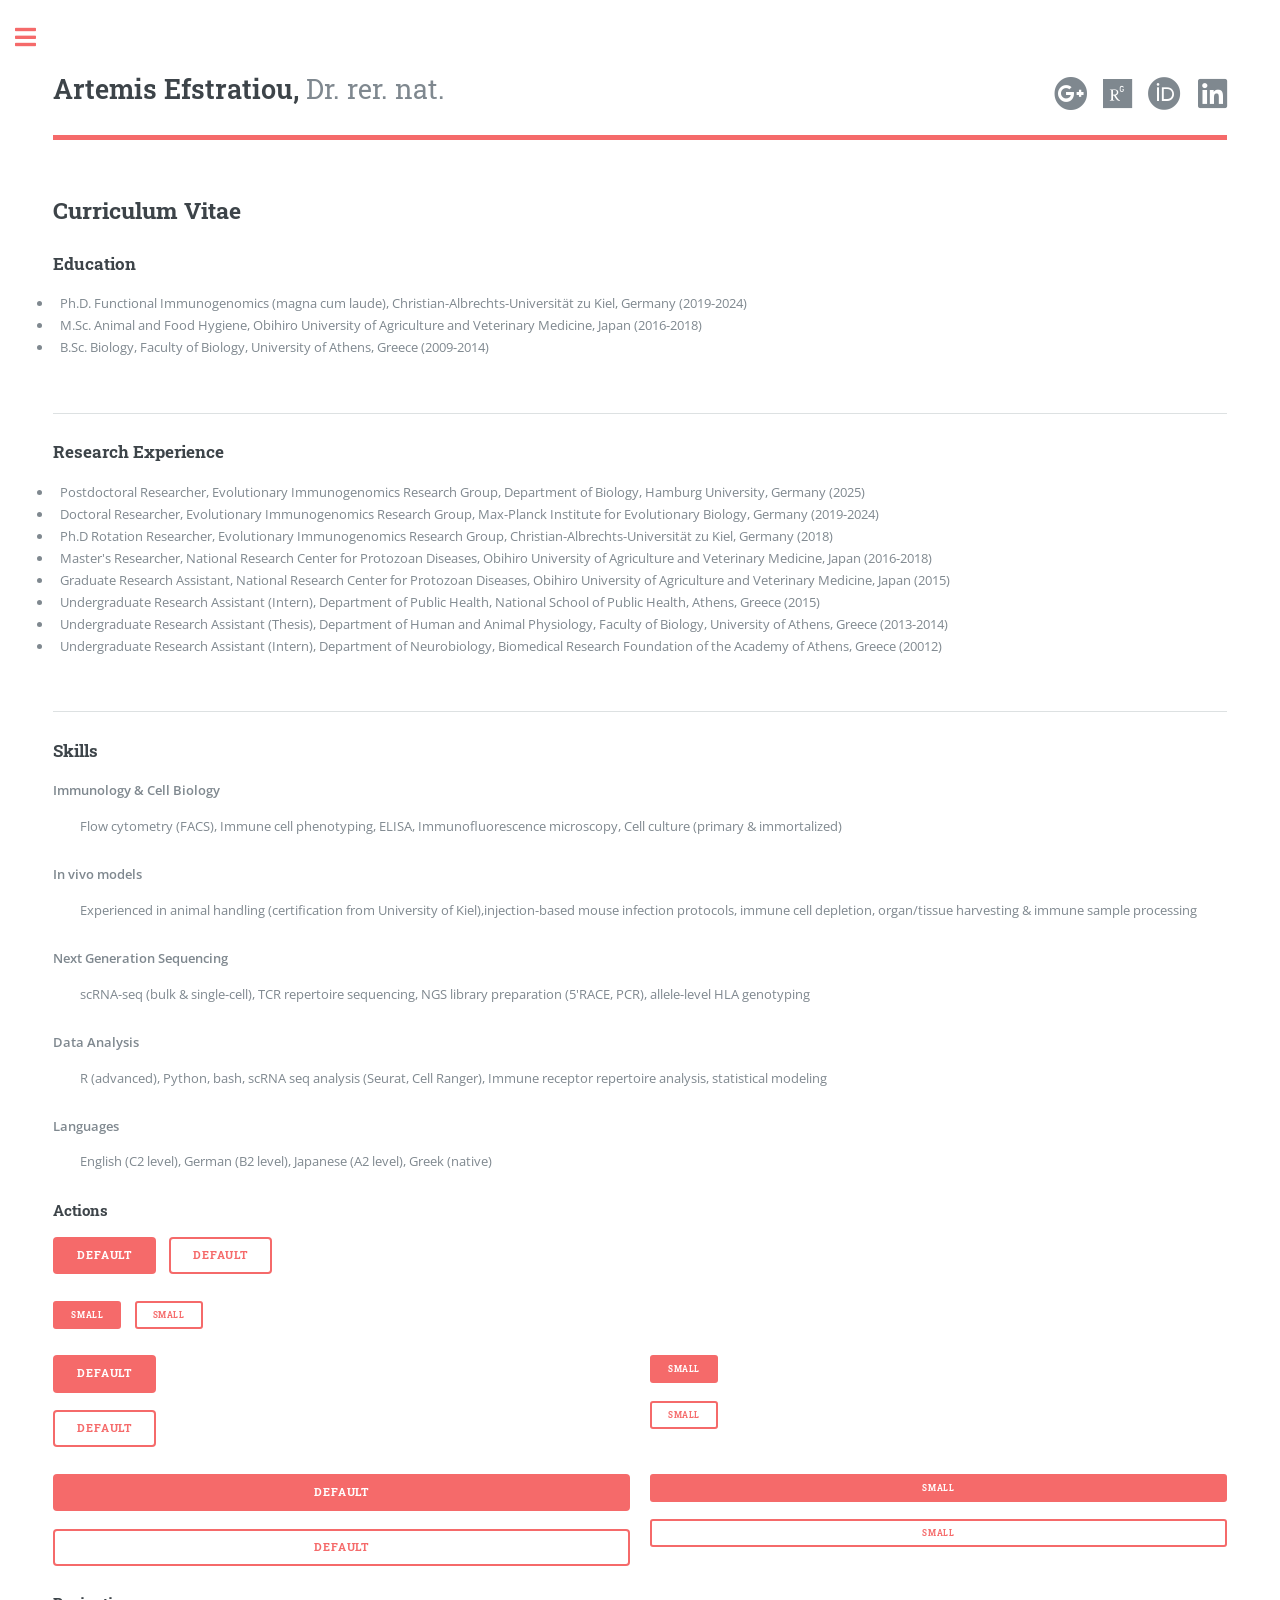
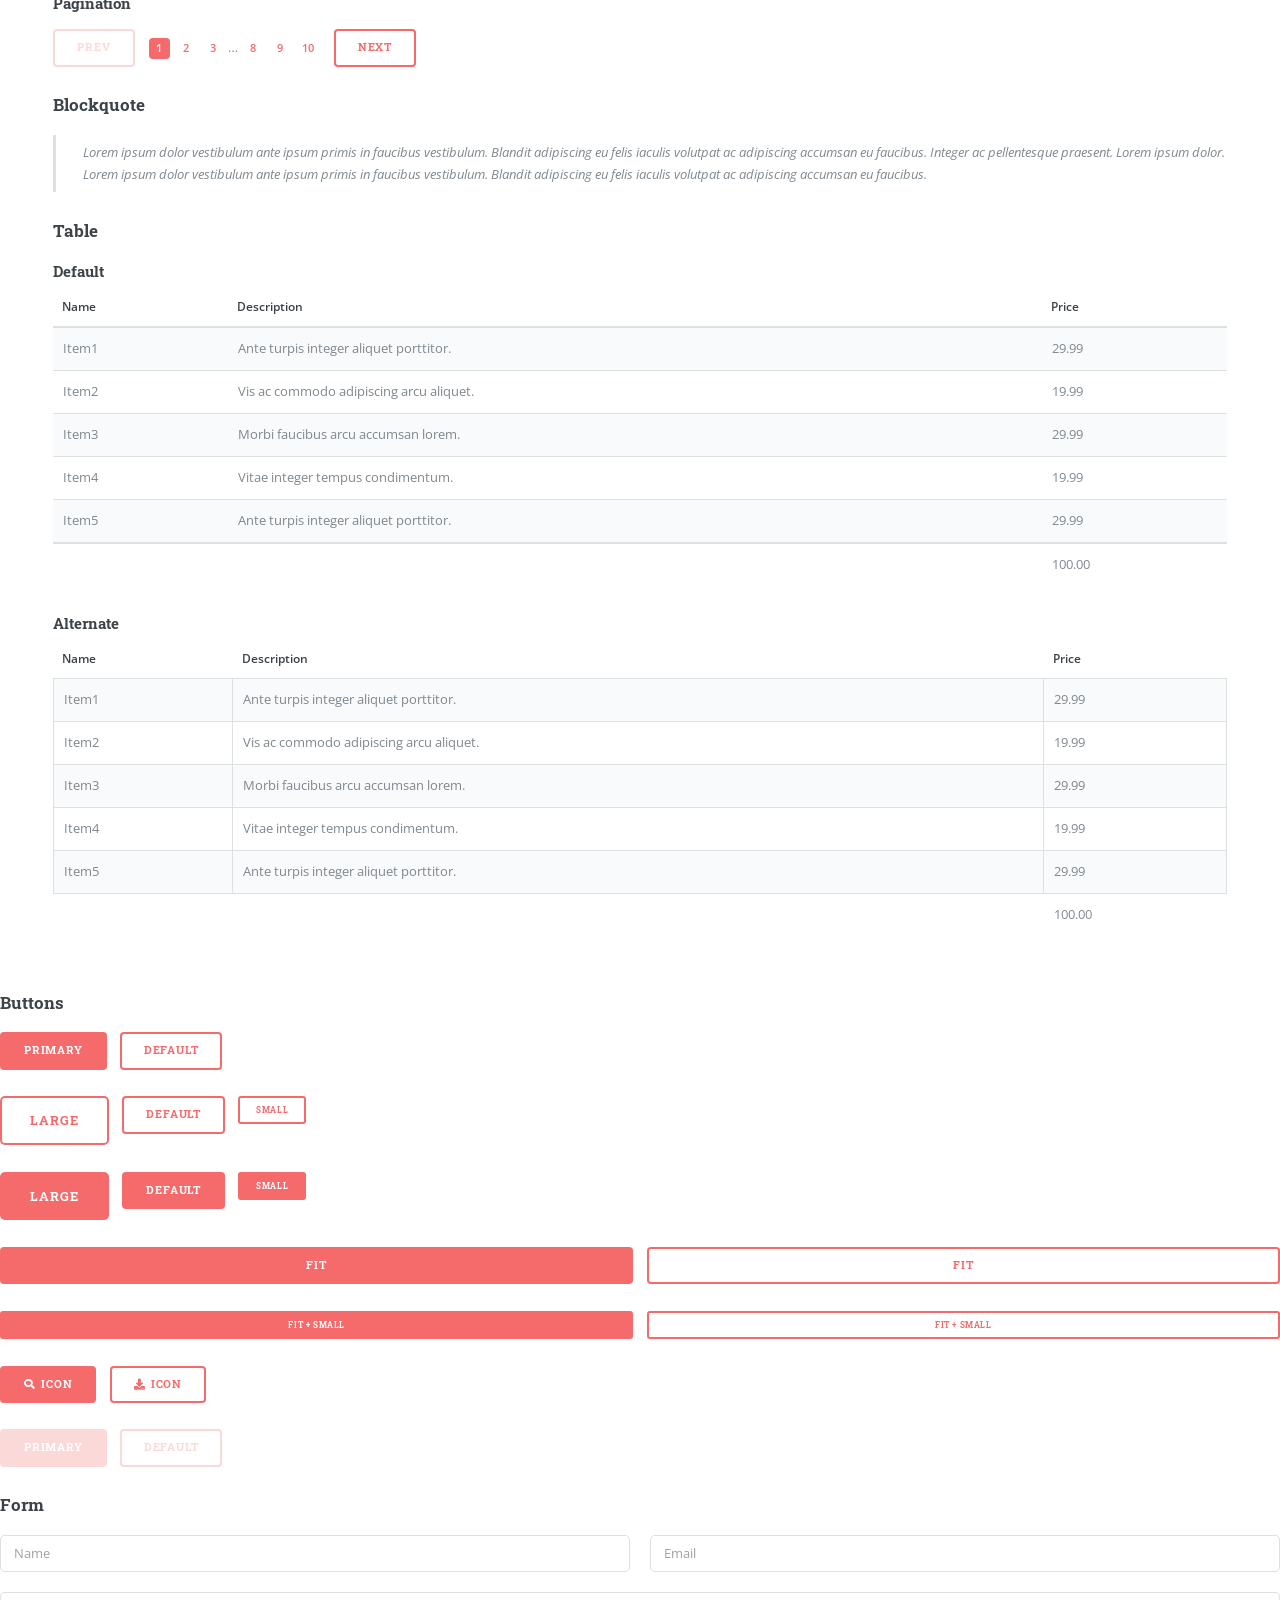
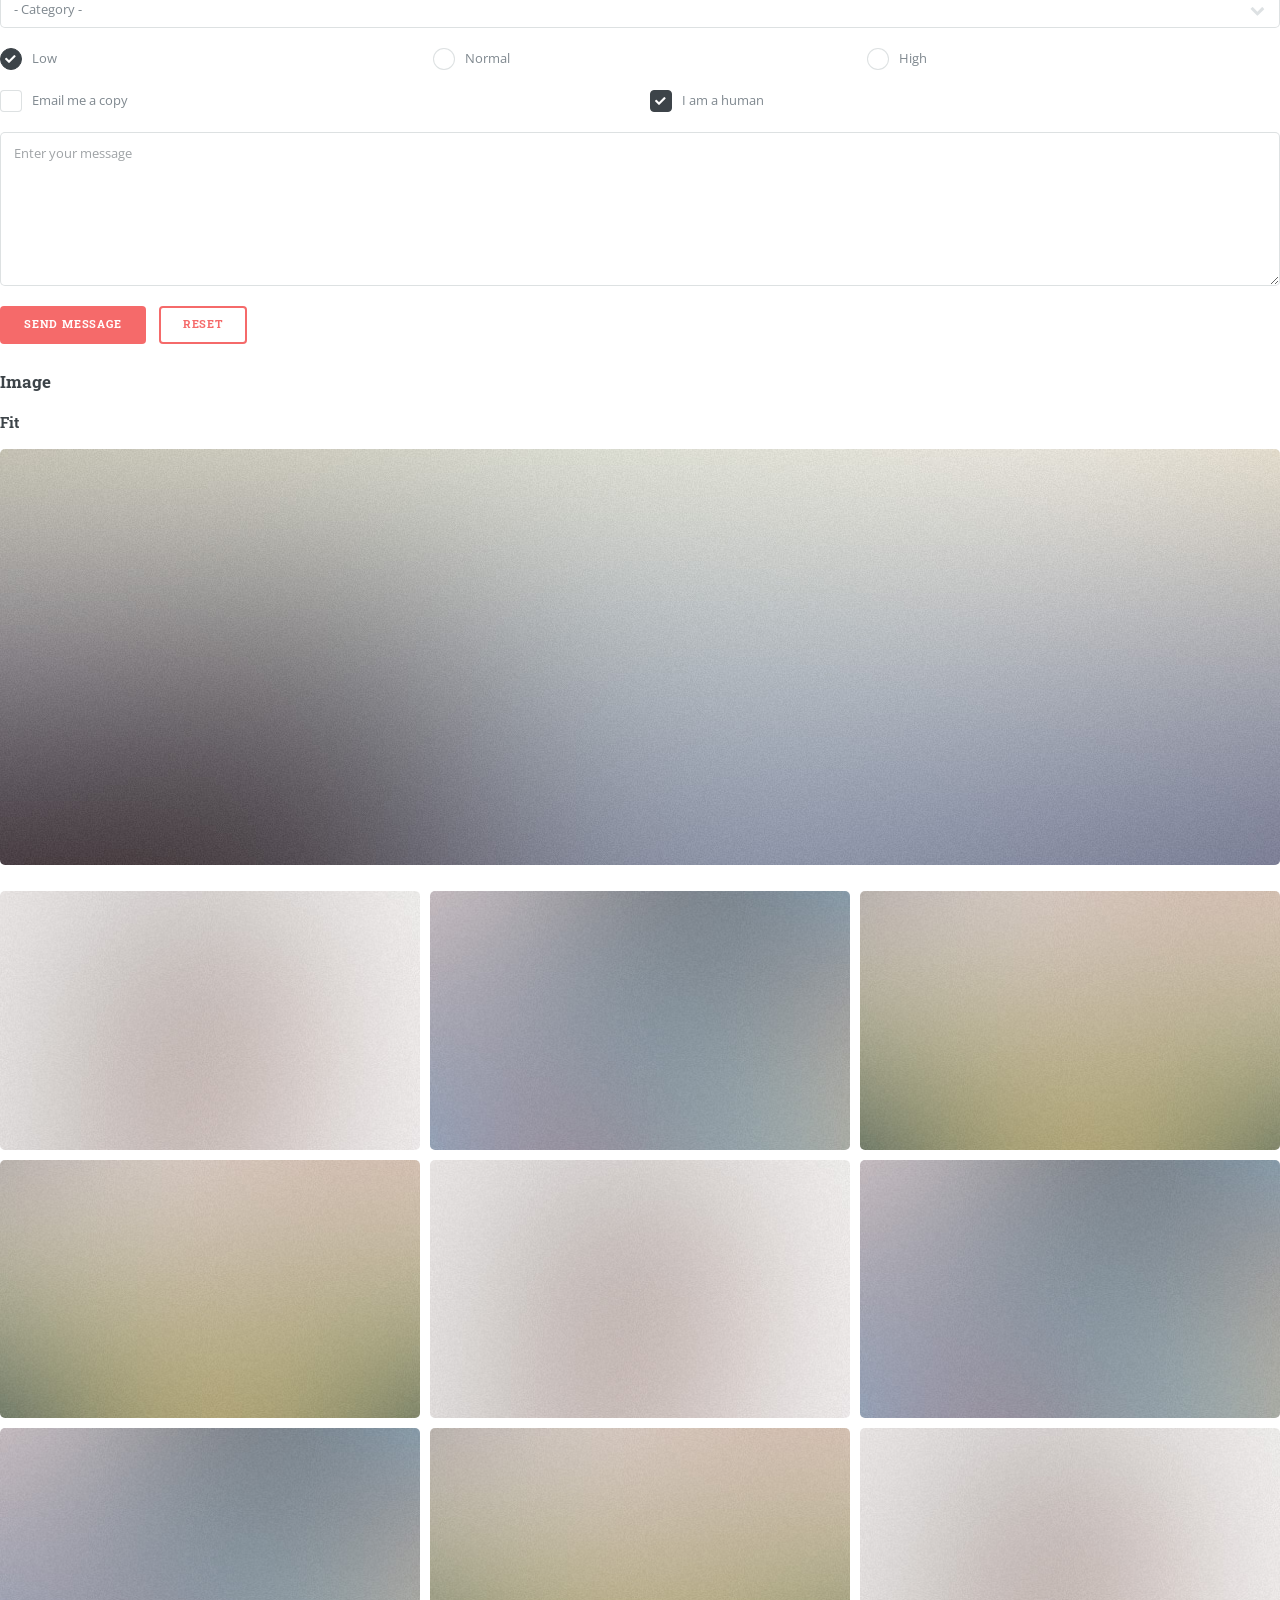
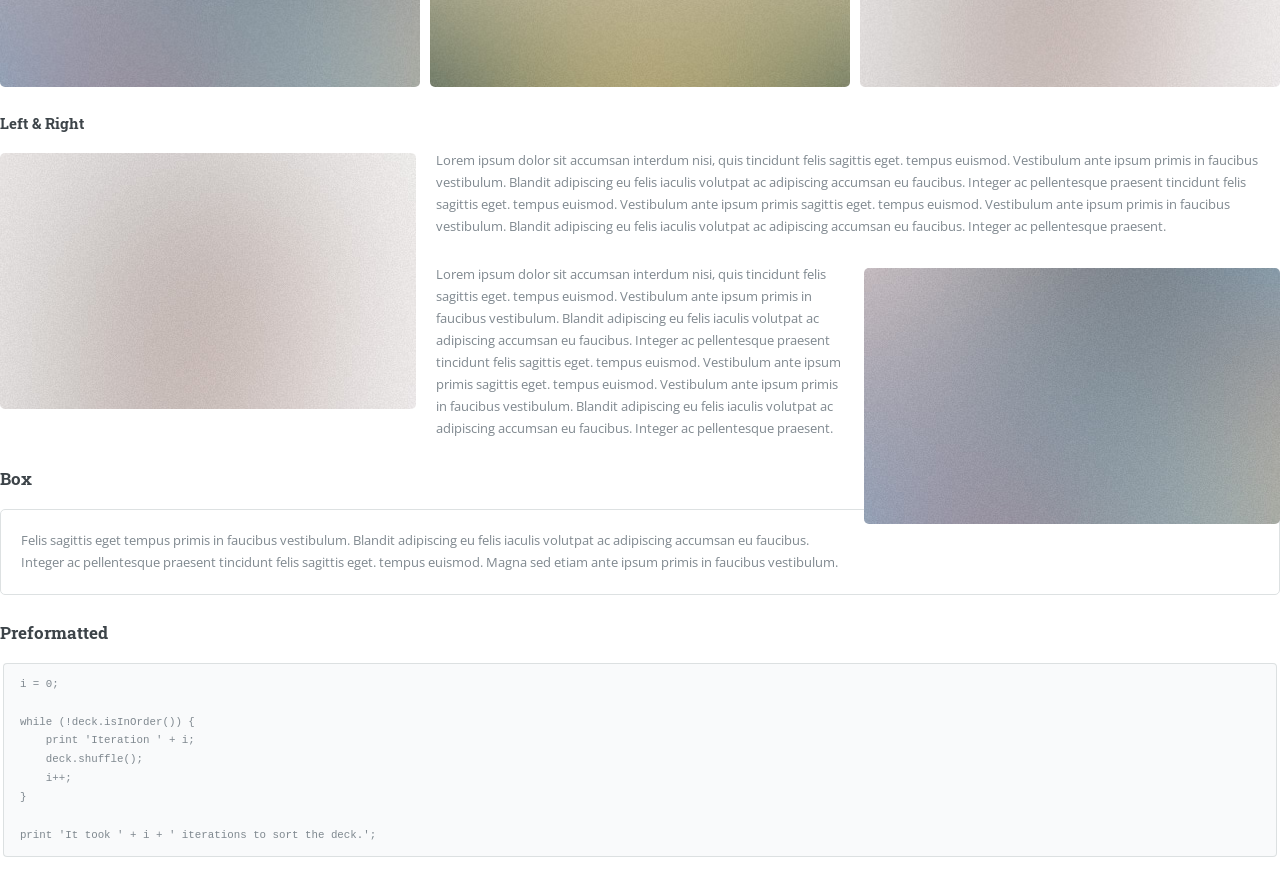
==== commit d57fd3d6: "5" ====
--- a/cv.html
+++ b/cv.html
@@ -36,65 +36,62 @@
 									<header class="main">
 										<h2>Curriculum Vitae</h2>
 									</header>
-
 									<!-- Elements -->
-									 <hr />
 									 <h3 id="elements">Education</h3>
 										<div class="row">
-											<div class="col-6 col-12-small">
 												<ul>
 													<li>Ph.D. Functional Immunogenomics (magna cum laude), Christian-Albrechts-Universität zu Kiel, Germany (2019-2024)</li>
 													<li>M.Sc. Animal and Food Hygiene, Obihiro University of Agriculture and Veterinary Medicine, Japan (2016-2018)</li>
 													<li>B.Sc. Biology, Faculty of Biology, University of Athens, Greece (2009-2014)</li>
 												</ul>
+											</div>
 									 <hr />
-
-															<h4>Alternate</h4>
-															<ul class="alt">
-																<li>Dolor etiam magna etiam.</li>
-																<li>Sagittis lorem eleifend.</li>
-																<li>Felis feugiat viverra.</li>
-															</ul>
-
-														</div>
-														<div class="col-6 col-12-small">
-
-															<h4>Ordered</h4>
-															<ol>
-																<li>Dolor etiam magna etiam.</li>
-																<li>Etiam vel lorem sed viverra.</li>
-																<li>Felis dolore viverra.</li>
-																<li>Dolor etiam magna etiam.</li>
-																<li>Etiam vel lorem sed viverra.</li>
-																<li>Felis dolore viverra.</li>
-															</ol>
-
-															<h4>Icons</h4>
-															<ul class="icons">
-																<li><a href="#" class="icon brands fa-twitter"><span class="label">Twitter</span></a></li>
-																<li><a href="#" class="icon brands fa-facebook-f"><span class="label">Facebook</span></a></li>
-																<li><a href="#" class="icon brands fa-instagram"><span class="label">Instagram</span></a></li>
-																<li><a href="#" class="icon brands fa-github"><span class="label">Github</span></a></li>
-																<li><a href="#" class="icon brands fa-dribbble"><span class="label">Dribbble</span></a></li>
-																<li><a href="#" class="icon brands fa-tumblr"><span class="label">Tumblr</span></a></li>
-															</ul>
-
-														</div>
-													</div>
-													<h4>Definition</h4>
+									<h3 id="elements">Research Experience</h3>
+										<div class="row">
+												<ul>
+													<li>Postdoctoral Researcher, Evolutionary Immunogenomics Research Group, 
+															Department of Biology, Hamburg University, Germany (2025)</li>
+													<li>Doctoral Researcher, Evolutionary Immunogenomics Research Group,
+															Max-Planck Institute for Evolutionary Biology, Germany (2019-2024)</li>
+													<li>Ph.D Rotation Researcher, Evolutionary Immunogenomics Research Group,
+															Christian-Albrechts-Universität zu Kiel, Germany (2018)</li>		
+													<li>Master's Researcher, National Research Center for Protozoan Diseases,
+															Obihiro University of Agriculture and Veterinary Medicine, Japan (2016-2018)</li>
+													<li>Graduate Research Assistant, National Research Center for Protozoan Diseases,
+															Obihiro University of Agriculture and Veterinary Medicine, Japan (2015)</li>
+													<li>Undergraduate Research Assistant (Intern), Department of Public Health,
+															National School of Public Health, Athens, Greece (2015)</li>
+													<li>Undergraduate Research Assistant (Thesis), Department of Human and Animal Physiology,
+															Faculty of Biology, University of Athens, Greece  (2013-2014)</li>		
+													<li>Undergraduate Research Assistant (Intern), Department of Neurobiology,
+															Biomedical Research Foundation of the Academy of Athens, Greece (20012)</li>
+												</ul>
+										 </div>
+									 <hr />
+
+									<h3>Skills</h4>
 													<dl>
-														<dt>Item1</dt>
+														<dt>Immunology & Cell Biology </dt>
 														<dd>
-															<p>Lorem ipsum dolor vestibulum ante ipsum primis in faucibus vestibulum. Blandit adipiscing eu felis iaculis volutpat ac adipiscing accumsan eu faucibus. Integer ac pellentesque praesent. Lorem ipsum dolor.</p>
+															<p>Flow cytometry (FACS), Immune cell phenotyping, ELISA, Immunofluorescence microscopy, Cell culture (primary & immortalized)</p>
 														</dd>
-														<dt>Item2</dt>
+														<dt>In vivo models</dt>
 														<dd>
-															<p>Lorem ipsum dolor vestibulum ante ipsum primis in faucibus vestibulum. Blandit adipiscing eu felis iaculis volutpat ac adipiscing accumsan eu faucibus. Integer ac pellentesque praesent. Lorem ipsum dolor.</p>
+															<p>Experienced in animal handling (certification from University of Kiel),injection-based mouse infection protocols, immune cell depletion, organ/tissue harvesting & immune sample processing</p>
 														</dd>
-														<dt>Item3</dt>
+														<dt>Next Generation Sequencing</dt>
 														<dd>
-															<p>Lorem ipsum dolor vestibulum ante ipsum primis in faucibus vestibulum. Blandit adipiscing eu felis iaculis volutpat ac adipiscing accumsan eu faucibus. Integer ac pellentesque praesent. Lorem ipsum dolor.</p>
+															<p>scRNA-seq (bulk & single-cell), TCR repertoire sequencing, NGS library preparation (5'RACE, PCR), allele-level HLA genotyping</p>
 														</dd>
+														<dt>Data Analysis</dt>
+														<dd>
+															<p>R (advanced), Python, bash, scRNA seq analysis (Seurat, Cell Ranger), Immune receptor repertoire analysis, statistical modeling</p>
+														</dd>
+														<dt>Languages</dt>
+														<dd>
+															<p>English (C2 level), German (B2 level), Japanese (A2 level), Greek (native)</p>
+														</dd>
+
 													</dl>
 
 													<h4>Actions</h4>
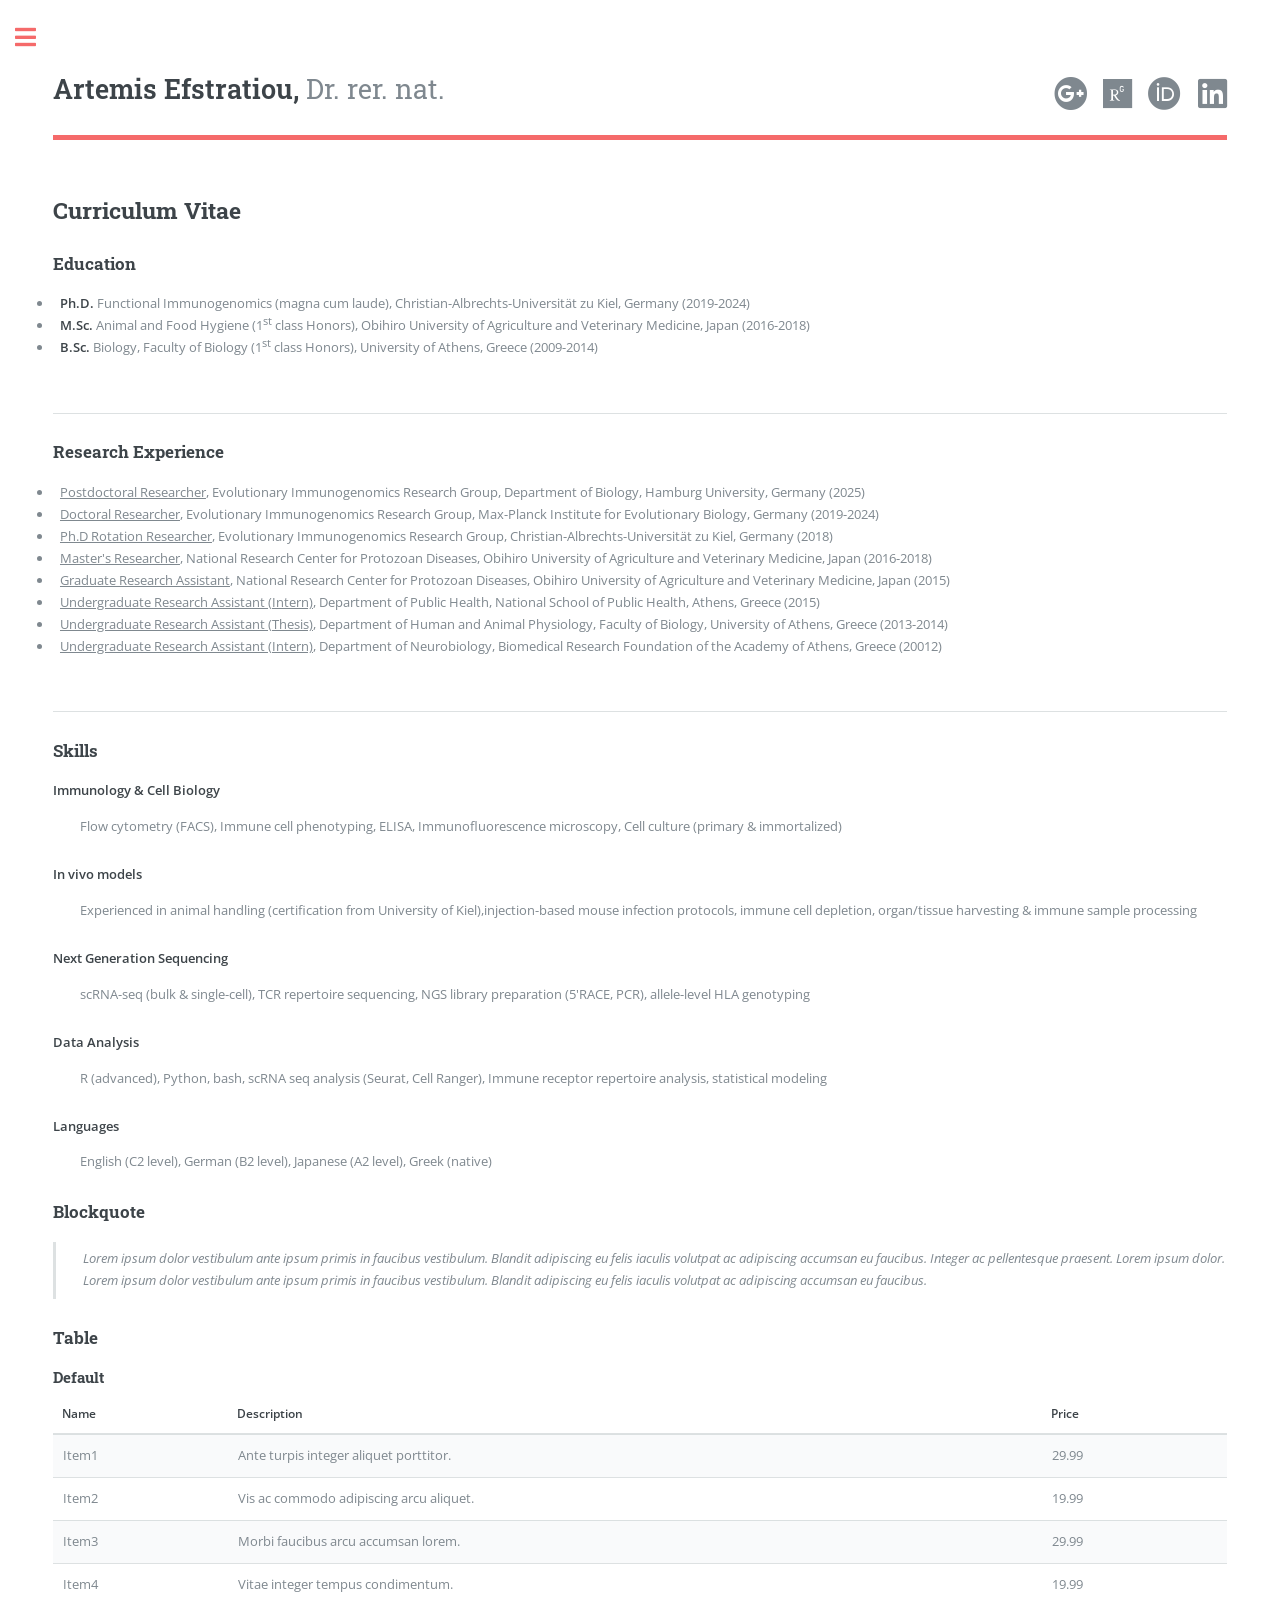
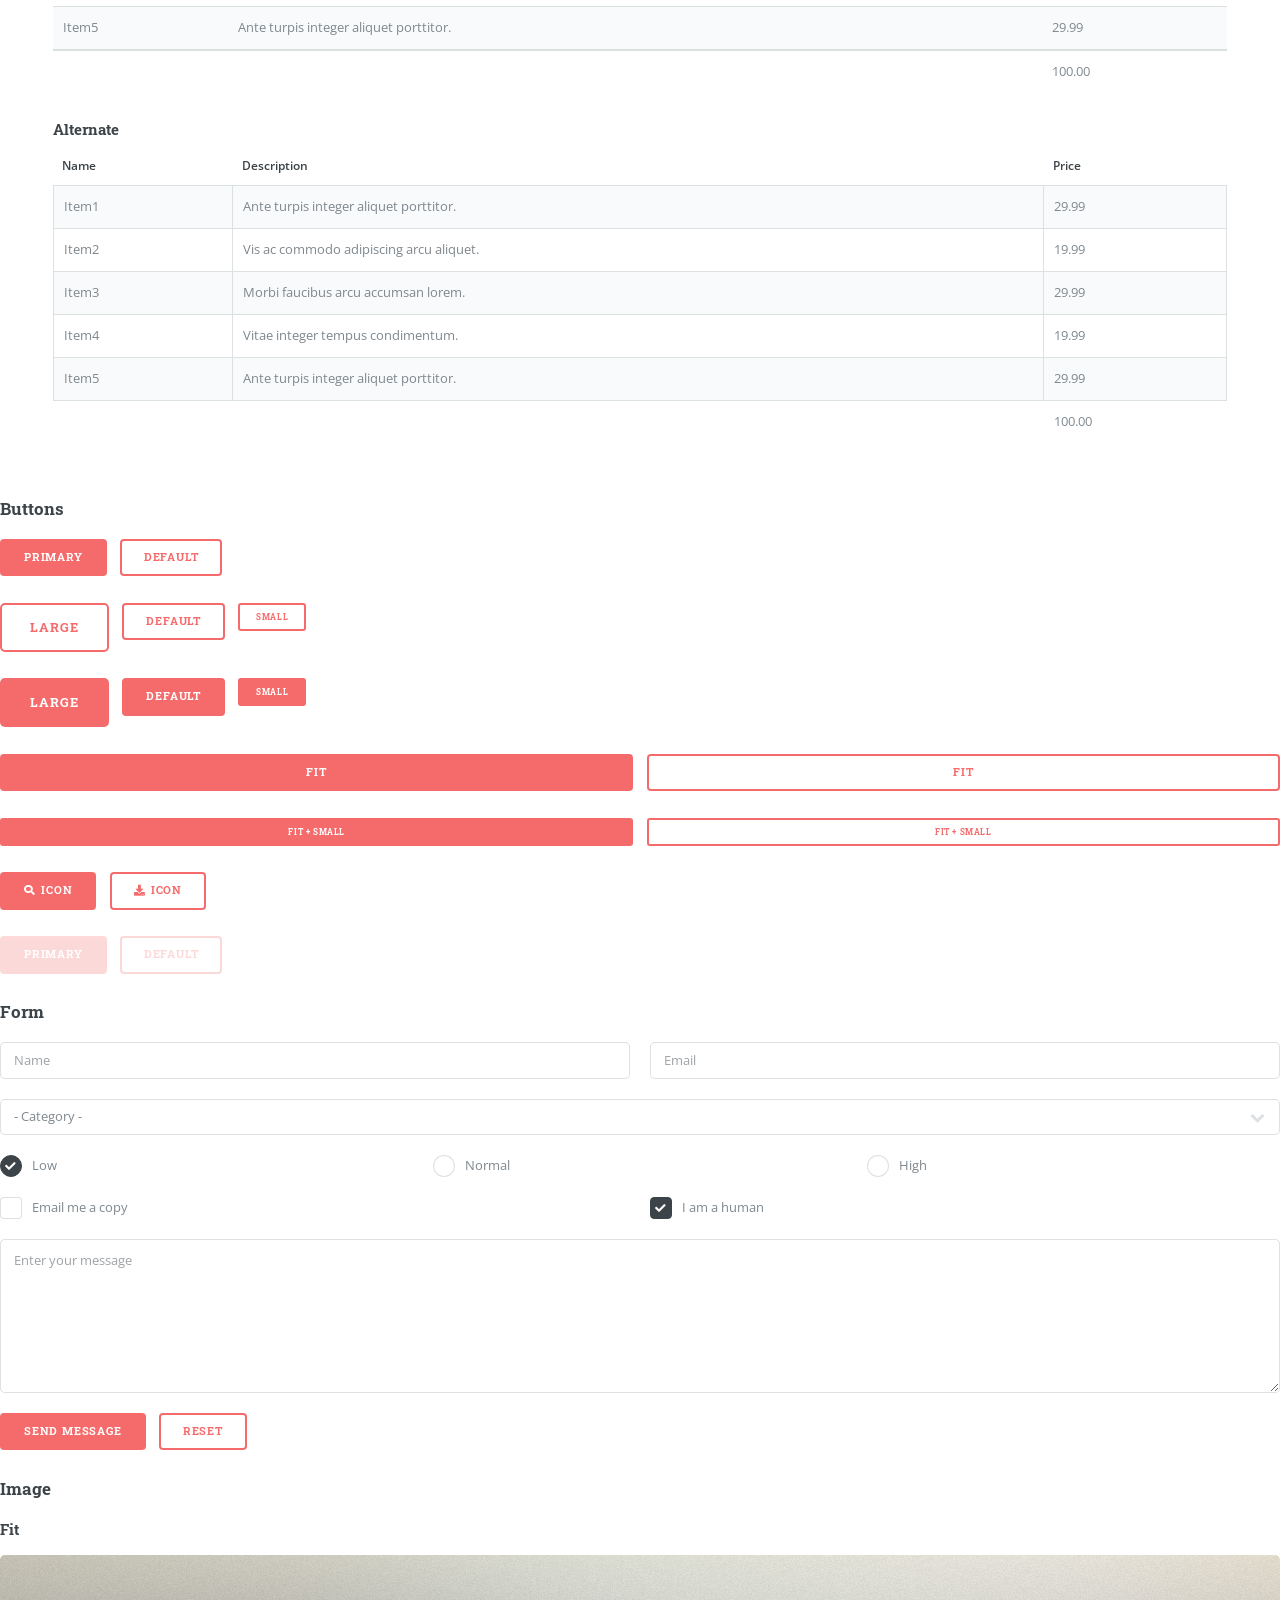
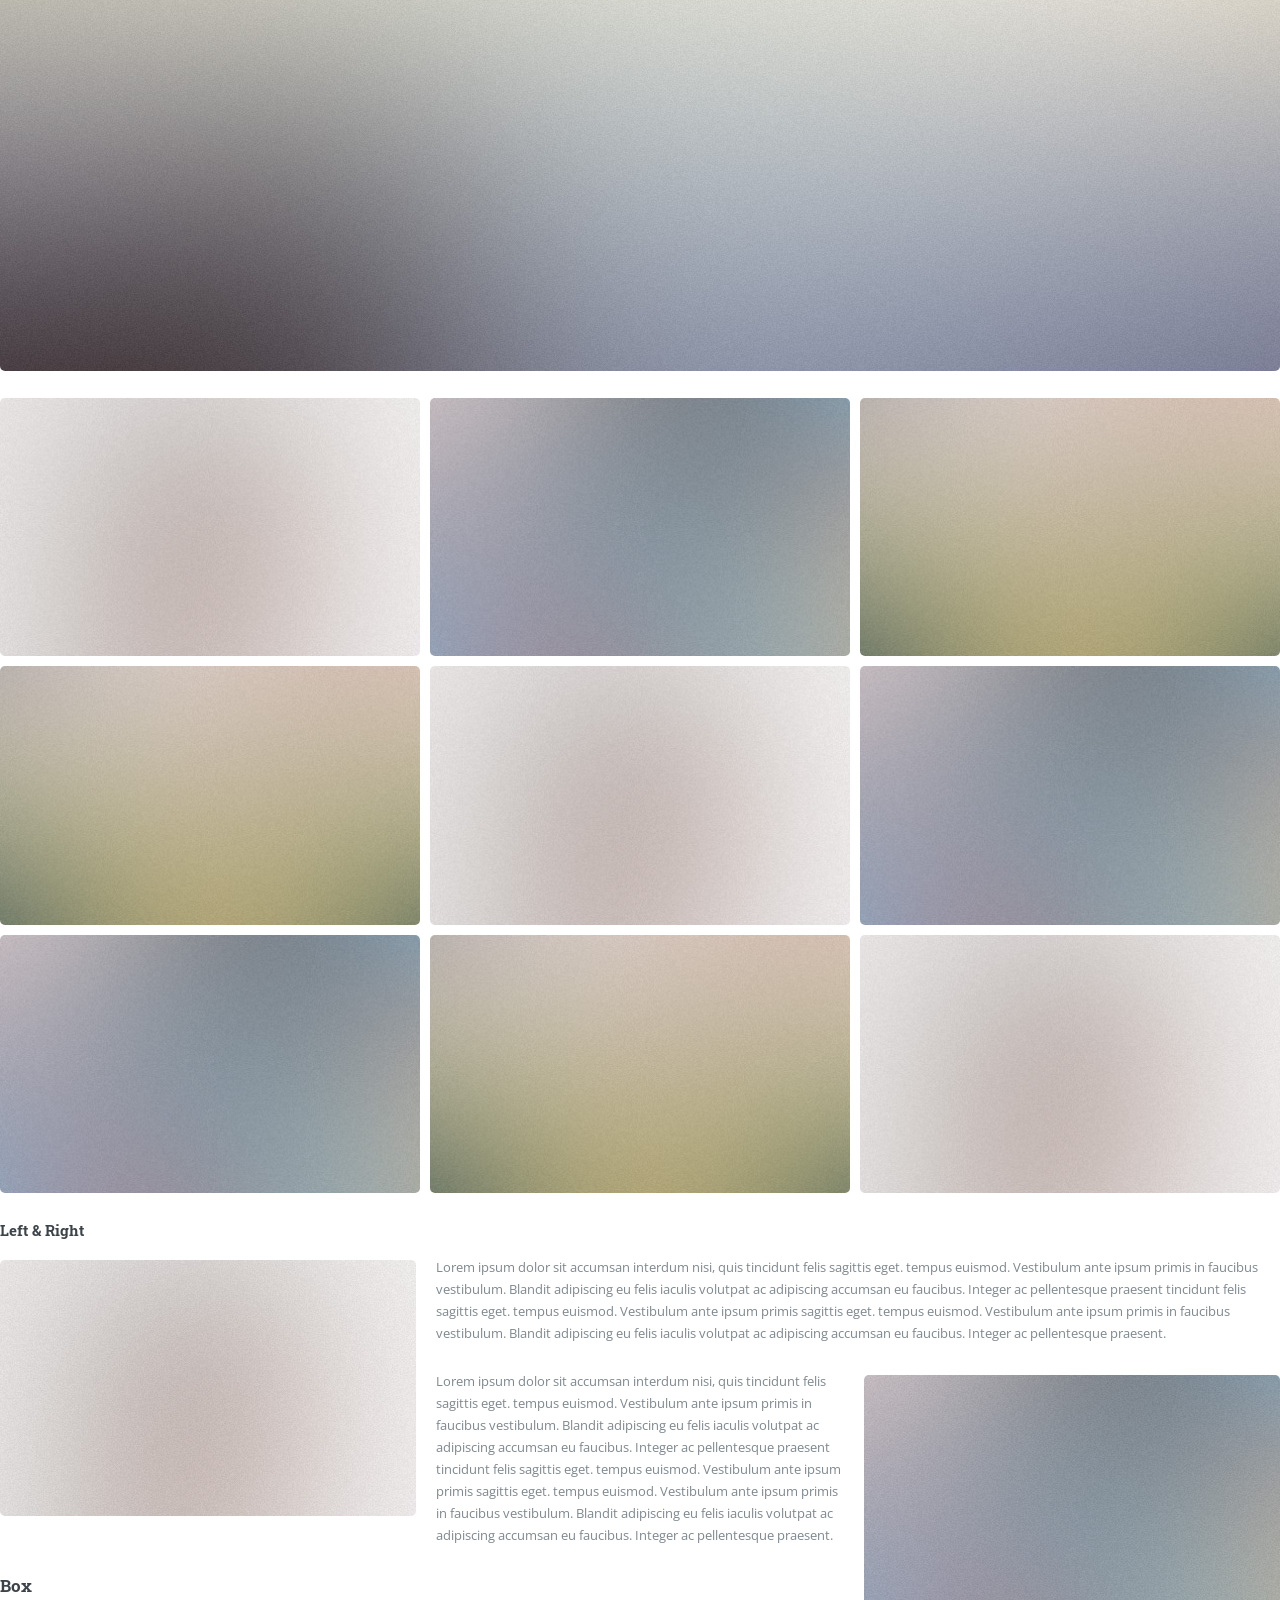
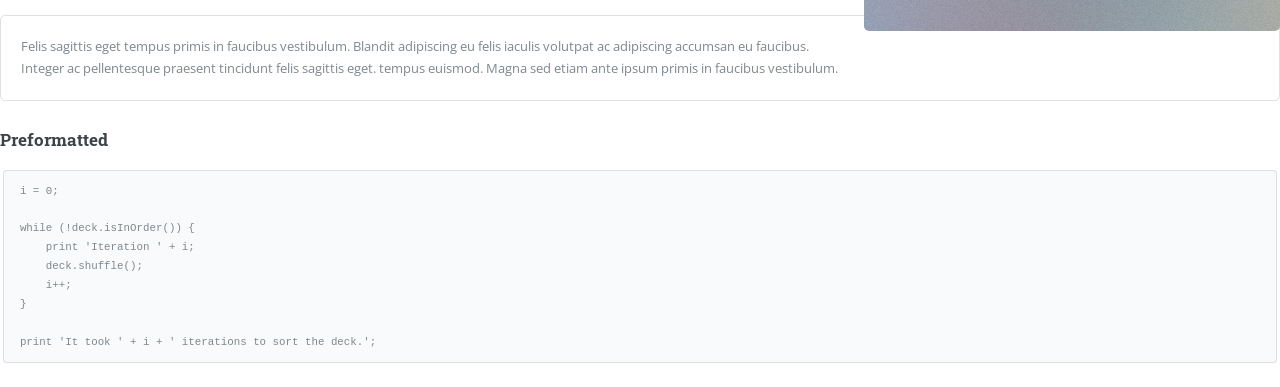
==== commit 6a51ee15: "6" ====
--- a/cv.html
+++ b/cv.html
@@ -40,109 +40,61 @@
 									 <h3 id="elements">Education</h3>
 										<div class="row">
 												<ul>
-													<li>Ph.D. Functional Immunogenomics (magna cum laude), Christian-Albrechts-Universität zu Kiel, Germany (2019-2024)</li>
-													<li>M.Sc. Animal and Food Hygiene, Obihiro University of Agriculture and Veterinary Medicine, Japan (2016-2018)</li>
-													<li>B.Sc. Biology, Faculty of Biology, University of Athens, Greece (2009-2014)</li>
+													<li><b>Ph.D.</b> Functional Immunogenomics (magna cum laude), Christian-Albrechts-Universität zu Kiel, Germany (2019-2024)</li>
+													<li><b>M.Sc.</b> Animal and Food Hygiene (1<sup>st</sup> class Honors), Obihiro University of Agriculture and Veterinary Medicine, Japan (2016-2018)</li>
+													<li><b>B.Sc.</b> Biology, Faculty of Biology (1<sup>st</sup> class Honors), University of Athens, Greece (2009-2014)</li>
 												</ul>
 											</div>
 									 <hr />
 									<h3 id="elements">Research Experience</h3>
 										<div class="row">
 												<ul>
-													<li>Postdoctoral Researcher, Evolutionary Immunogenomics Research Group, 
+													<li><u>Postdoctoral Researcher</u>, Evolutionary Immunogenomics Research Group, 
 															Department of Biology, Hamburg University, Germany (2025)</li>
-													<li>Doctoral Researcher, Evolutionary Immunogenomics Research Group,
+													<li><u>Doctoral Researcher</u>, Evolutionary Immunogenomics Research Group,
 															Max-Planck Institute for Evolutionary Biology, Germany (2019-2024)</li>
-													<li>Ph.D Rotation Researcher, Evolutionary Immunogenomics Research Group,
+													<li><u>Ph.D Rotation Researcher</u>, Evolutionary Immunogenomics Research Group,
 															Christian-Albrechts-Universität zu Kiel, Germany (2018)</li>		
-													<li>Master's Researcher, National Research Center for Protozoan Diseases,
+													<li><u>Master's Researcher</u>, National Research Center for Protozoan Diseases,
 															Obihiro University of Agriculture and Veterinary Medicine, Japan (2016-2018)</li>
-													<li>Graduate Research Assistant, National Research Center for Protozoan Diseases,
+													<li><u>Graduate Research Assistant</u>, National Research Center for Protozoan Diseases,
 															Obihiro University of Agriculture and Veterinary Medicine, Japan (2015)</li>
-													<li>Undergraduate Research Assistant (Intern), Department of Public Health,
+													<li><u>Undergraduate Research Assistant (Intern)</u>, Department of Public Health,
 															National School of Public Health, Athens, Greece (2015)</li>
-													<li>Undergraduate Research Assistant (Thesis), Department of Human and Animal Physiology,
+													<li><u>Undergraduate Research Assistant (Thesis)</u>, Department of Human and Animal Physiology,
 															Faculty of Biology, University of Athens, Greece  (2013-2014)</li>		
-													<li>Undergraduate Research Assistant (Intern), Department of Neurobiology,
+													<li><u>Undergraduate Research Assistant (Intern)</u>, Department of Neurobiology,
 															Biomedical Research Foundation of the Academy of Athens, Greece (20012)</li>
 												</ul>
 										 </div>
 									 <hr />
 
-									<h3>Skills</h4>
+									<h3>Skills</h3>
 													<dl>
-														<dt>Immunology & Cell Biology </dt>
+														<dt><strong>Immunology & Cell Biology</strong> </dt>
 														<dd>
 															<p>Flow cytometry (FACS), Immune cell phenotyping, ELISA, Immunofluorescence microscopy, Cell culture (primary & immortalized)</p>
 														</dd>
-														<dt>In vivo models</dt>
+														<dt><strong>In vivo models</strong></dt>
 														<dd>
 															<p>Experienced in animal handling (certification from University of Kiel),injection-based mouse infection protocols, immune cell depletion, organ/tissue harvesting & immune sample processing</p>
 														</dd>
-														<dt>Next Generation Sequencing</dt>
+														<dt><strong>Next Generation Sequencing</strong></dt>
 														<dd>
 															<p>scRNA-seq (bulk & single-cell), TCR repertoire sequencing, NGS library preparation (5'RACE, PCR), allele-level HLA genotyping</p>
 														</dd>
-														<dt>Data Analysis</dt>
+														<dt><strong>Data Analysis</strong></dt>
 														<dd>
 															<p>R (advanced), Python, bash, scRNA seq analysis (Seurat, Cell Ranger), Immune receptor repertoire analysis, statistical modeling</p>
 														</dd>
-														<dt>Languages</dt>
+														<dt><strong>Languages</strong></dt>
 														<dd>
 															<p>English (C2 level), German (B2 level), Japanese (A2 level), Greek (native)</p>
 														</dd>
 
 													</dl>
 
-													<h4>Actions</h4>
-													<ul class="actions">
-														<li><a href="#" class="button primary">Default</a></li>
-														<li><a href="#" class="button">Default</a></li>
-													</ul>
-													<ul class="actions small">
-														<li><a href="#" class="button primary small">Small</a></li>
-														<li><a href="#" class="button small">Small</a></li>
-													</ul>
-													<div class="row">
-														<div class="col-6 col-12-small">
-															<ul class="actions stacked">
-																<li><a href="#" class="button primary">Default</a></li>
-																<li><a href="#" class="button">Default</a></li>
-															</ul>
-														</div>
-														<div class="col-6 col-12-small">
-															<ul class="actions stacked">
-																<li><a href="#" class="button primary small">Small</a></li>
-																<li><a href="#" class="button small">Small</a></li>
-															</ul>
-														</div>
-														<div class="col-6 col-12-small">
-															<ul class="actions stacked">
-																<li><a href="#" class="button primary fit">Default</a></li>
-																<li><a href="#" class="button fit">Default</a></li>
-															</ul>
-														</div>
-														<div class="col-6 col-12-small">
-															<ul class="actions stacked">
-																<li><a href="#" class="button primary small fit">Small</a></li>
-																<li><a href="#" class="button small fit">Small</a></li>
-															</ul>
-														</div>
-													</div>
-
-													<h4>Pagination</h4>
-													<ul class="pagination">
-														<li><span class="button disabled">Prev</span></li>
-														<li><a href="#" class="page active">1</a></li>
-														<li><a href="#" class="page">2</a></li>
-														<li><a href="#" class="page">3</a></li>
-														<li><span>&hellip;</span></li>
-														<li><a href="#" class="page">8</a></li>
-														<li><a href="#" class="page">9</a></li>
-														<li><a href="#" class="page">10</a></li>
-														<li><a href="#" class="button">Next</a></li>
-													</ul>
-
+												
 												<!-- Blockquote -->
 													<h3>Blockquote</h3>
 													<blockquote>Lorem ipsum dolor vestibulum ante ipsum primis in faucibus vestibulum. Blandit adipiscing eu felis iaculis volutpat ac adipiscing accumsan eu faucibus. Integer ac pellentesque praesent. Lorem ipsum dolor. Lorem ipsum dolor vestibulum ante ipsum primis in faucibus vestibulum. Blandit adipiscing eu felis iaculis volutpat ac adipiscing accumsan eu faucibus.</blockquote>
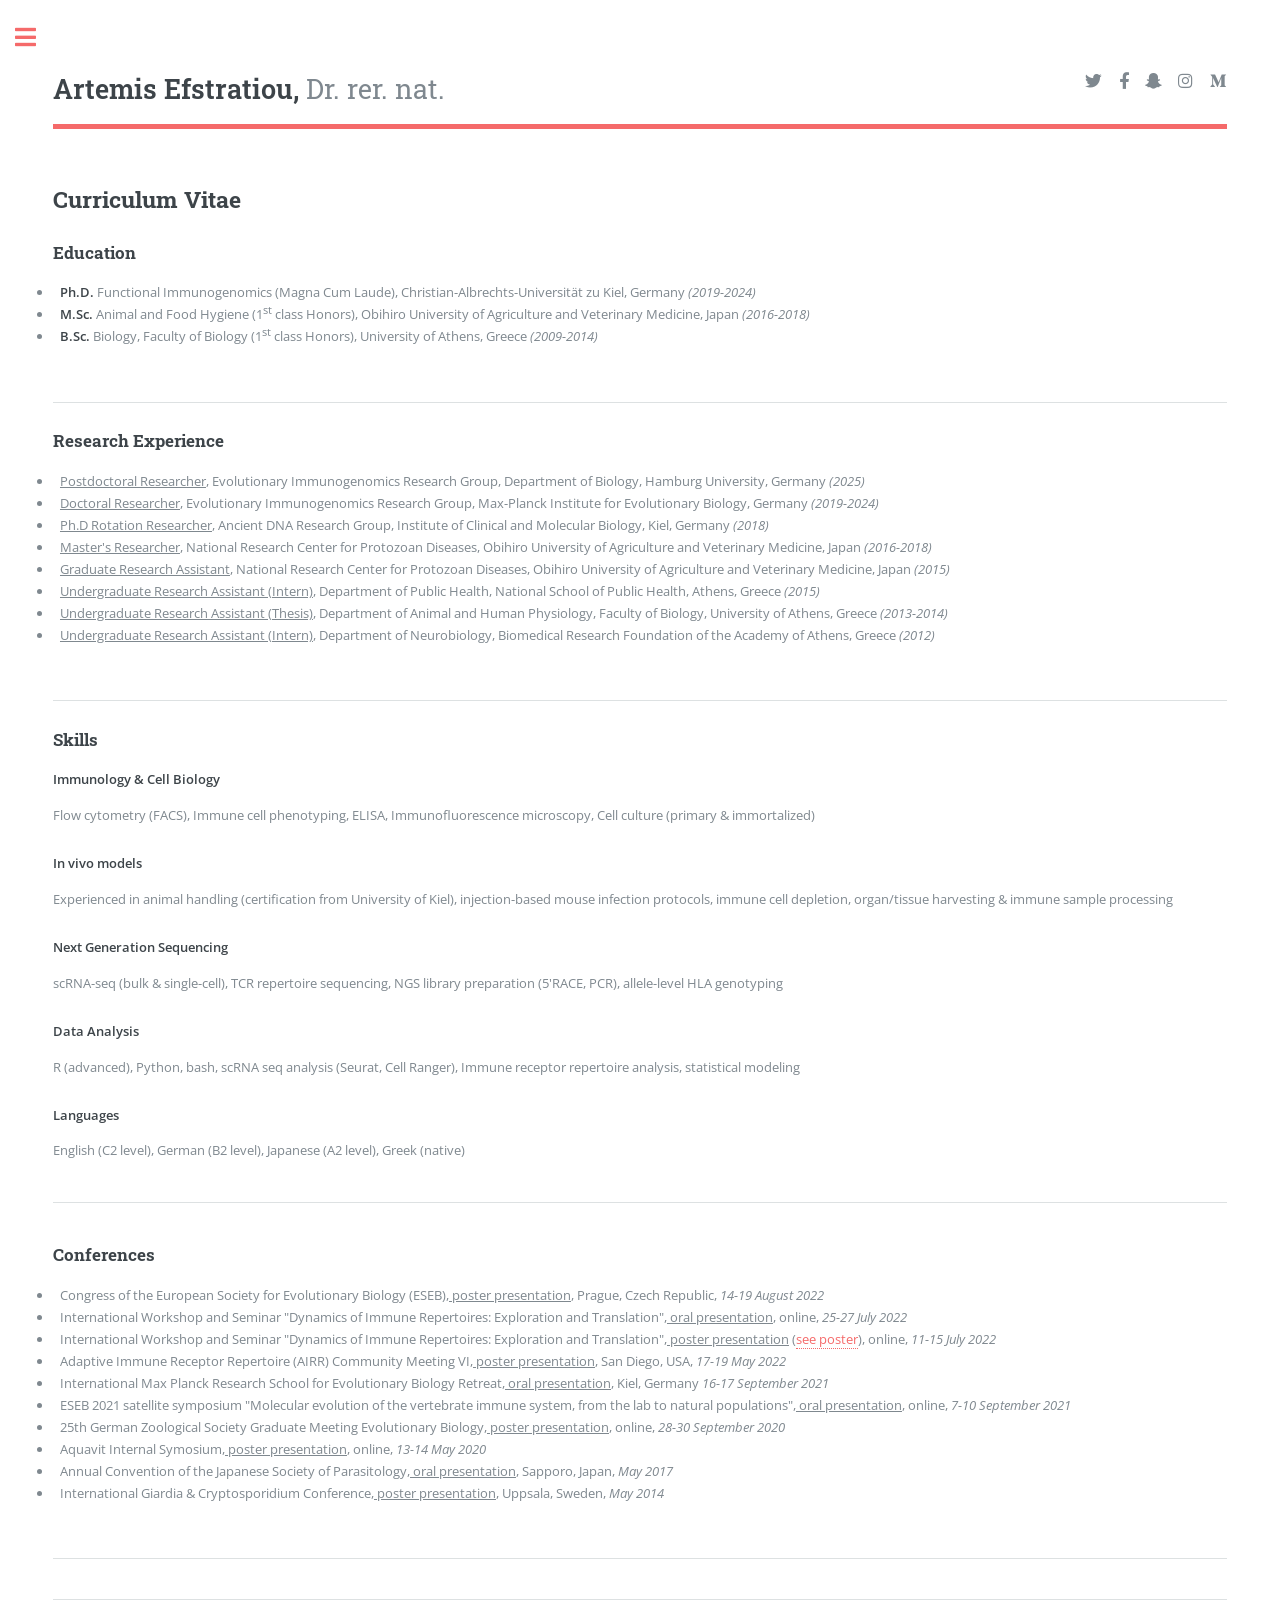
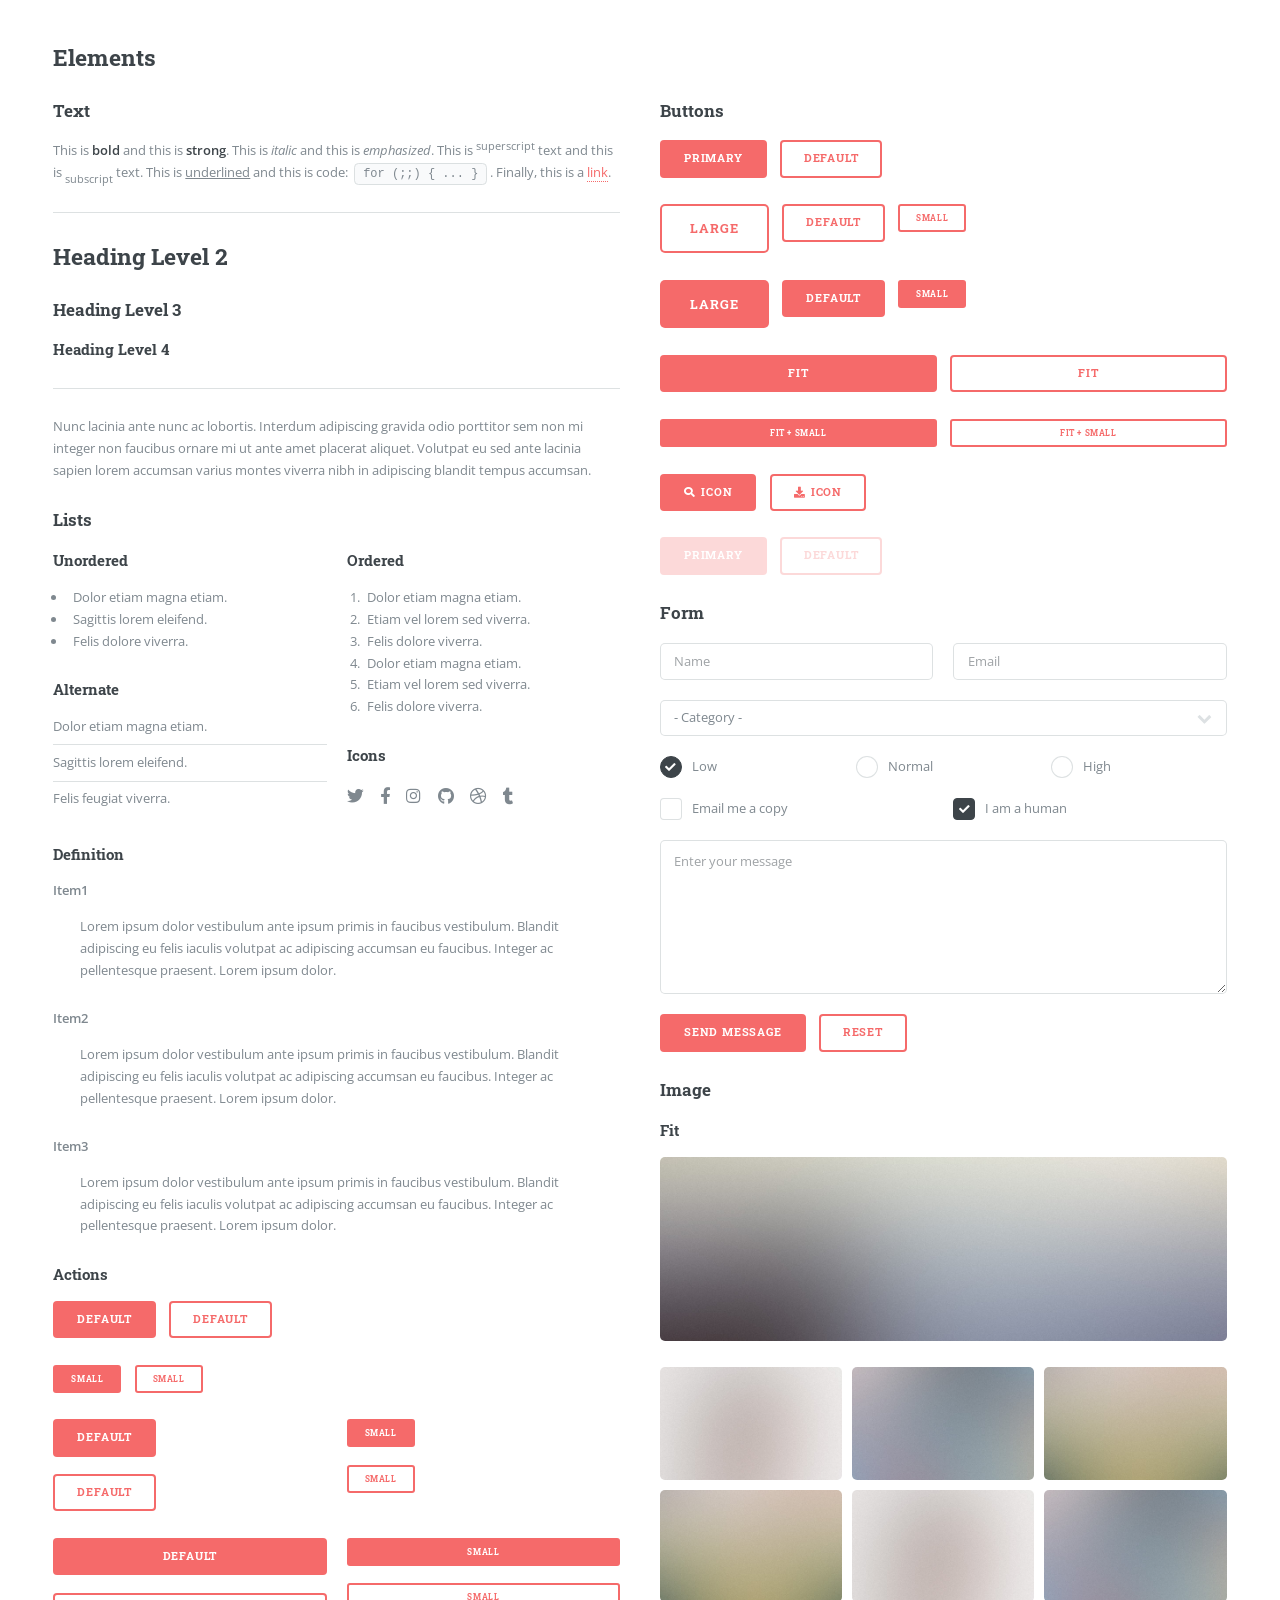
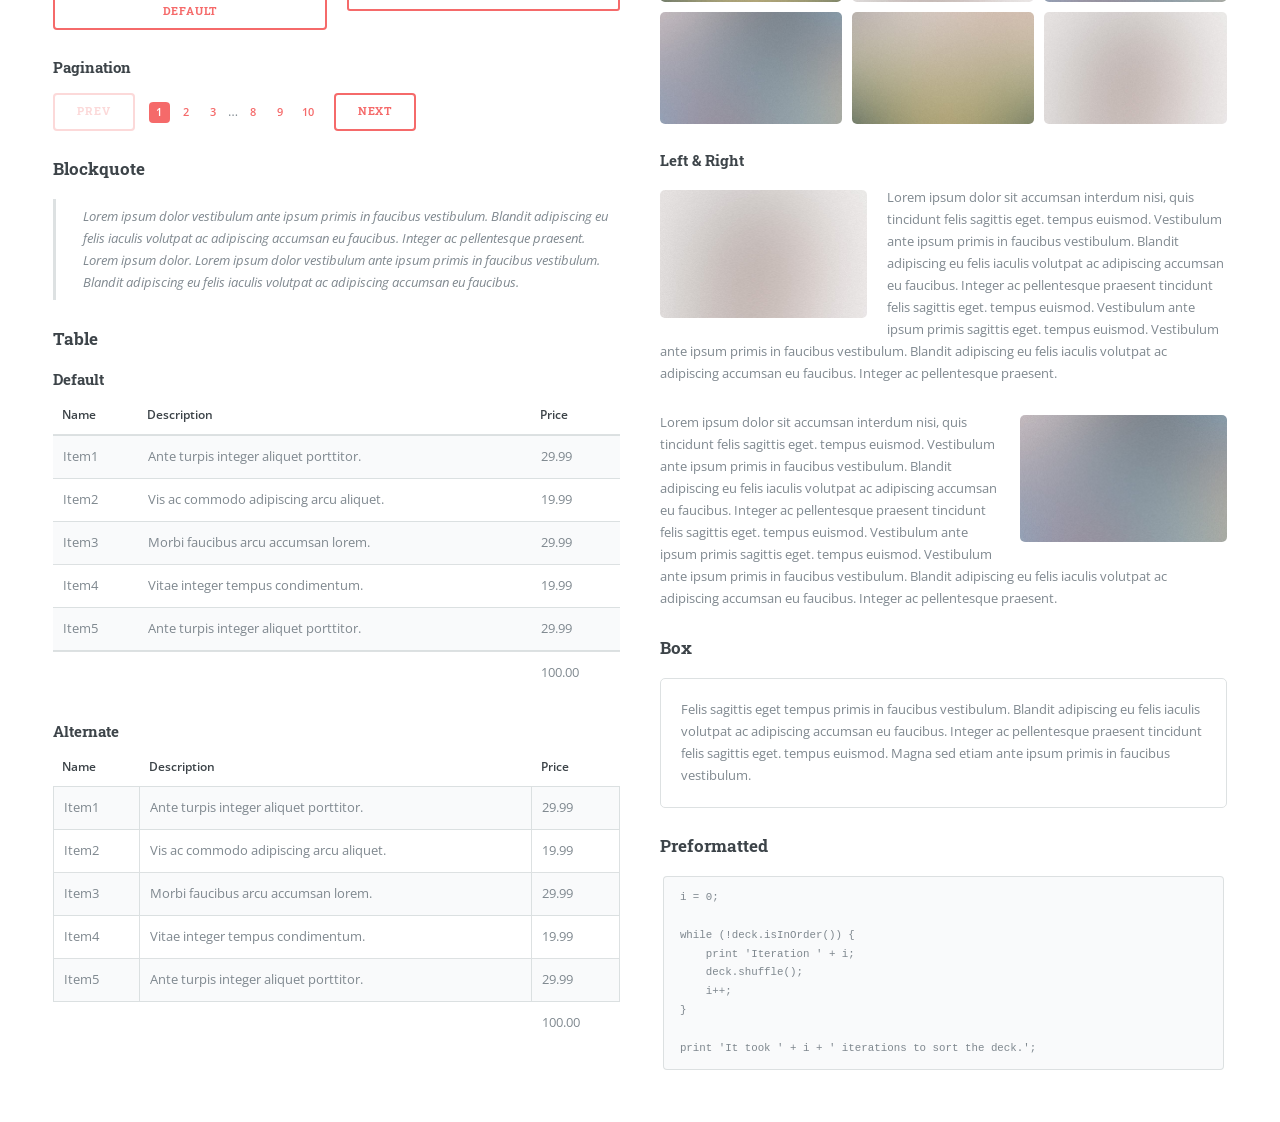
==== commit edeebc20: "7" ====
--- a/cv.html
+++ b/cv.html
@@ -6,7 +6,7 @@
 -->
 <html>
 	<head>
-		<title>CV - Artemis Efstratiou</title>
+		<title>CV-Artemis Efstratiou</title>
 		<meta charset="utf-8" />
 		<meta name="viewport" content="width=device-width, initial-scale=1, user-scalable=no" />
 		<link rel="stylesheet" href="assets/css/main.css" />
@@ -24,10 +24,11 @@
 								<header id="header">
 									<a href="index.html" class="logo"><strong>Artemis Efstratiou,</strong> Dr. rer. nat.</a>
 									<ul class="icons">
-										<li><a href="https://scholar.google.com/citations?user=X9uES6IAAAAJ" class="icon brands fa-google-plus fa-2x"><span class="label">Google Scholar profile</span></a></li>
-										<li><a href="https://www.researchgate.net/profile/Artemis-Efstratiou" class="icon brands fa-researchgate fa-2x"><span class="label">ResearchGate profile</span></a></li>
-										<li><a href="https://orcid.org/0000-0002-6911-9558" class="icon brands fa-orcid fa-2x"><span class="label">ORCID profile</span></a></li>
-										<li><a href="https://www.linkedin.com/in/artemis-efstratiou-9bb7442a" class="icon brands fa-linkedin fa-2x"><span class="label">LinkedIn profile</span></a></li>
+										<li><a href="#" class="icon brands fa-twitter"><span class="label">Twitter</span></a></li>
+										<li><a href="#" class="icon brands fa-facebook-f"><span class="label">Facebook</span></a></li>
+										<li><a href="#" class="icon brands fa-snapchat-ghost"><span class="label">Snapchat</span></a></li>
+										<li><a href="#" class="icon brands fa-instagram"><span class="label">Instagram</span></a></li>
+										<li><a href="#" class="icon brands fa-medium-m"><span class="label">Medium</span></a></li>
 									</ul>
 								</header>
 
@@ -36,65 +37,220 @@
 									<header class="main">
 										<h2>Curriculum Vitae</h2>
 									</header>
+
+									<!-- Education -->
+									<h3 id="education">Education</h3>
+									<div class="row">
+										<ul>
+											<li><b>Ph.D.</b> Functional Immunogenomics (Magna Cum Laude), Christian-Albrechts-Universität zu Kiel, Germany <i>(2019-2024)</i></li>
+											<li><b>M.Sc.</b> Animal and Food Hygiene (1<sup>st</sup> class Honors), Obihiro University of Agriculture and Veterinary Medicine, Japan <i>(2016-2018)</i></li>
+											<li><b>B.Sc.</b> Biology, Faculty of Biology (1<sup>st</sup> class Honors), University of Athens, Greece <i>(2009-2014)</i></li>
+										</ul>
+									</div>
+									<hr />
+
+									<!-- Research Experience -->
+									<h3 id="research-experience">Research Experience</h3>
+									<div class="row">
+										<ul>
+											<li><u>Postdoctoral Researcher</u>, Evolutionary Immunogenomics Research Group,
+												Department of Biology, Hamburg University, Germany <i>(2025)</i></li>
+											<li><u>Doctoral Researcher</u>, Evolutionary Immunogenomics Research Group,
+												Max-Planck Institute for Evolutionary Biology, Germany <i>(2019-2024)</i></li>
+											<li><u>Ph.D Rotation Researcher</u>, Ancient DNA Research Group,
+												Institute of Clinical and Molecular Biology, Kiel, Germany <i>(2018)</i></li>
+											<li><u>Master's Researcher</u>, National Research Center for Protozoan Diseases,
+												Obihiro University of Agriculture and Veterinary Medicine, Japan <i>(2016-2018)</i></li>
+											<li><u>Graduate Research Assistant</u>, National Research Center for Protozoan Diseases,
+												Obihiro University of Agriculture and Veterinary Medicine, Japan <i>(2015)</i></li>
+											<li><u>Undergraduate Research Assistant (Intern)</u>, Department of Public Health,
+												National School of Public Health, Athens, Greece <i>(2015)</i></li>
+											<li><u>Undergraduate Research Assistant (Thesis)</u>, Department of Animal and Human Physiology,
+												Faculty of Biology, University of Athens, Greece <i>(2013-2014)</i></li>
+											<li><u>Undergraduate Research Assistant (Intern)</u>, Department of Neurobiology,
+												Biomedical Research Foundation of the Academy of Athens, Greece <i>(2012)</i></li>
+										</ul>
+									</div>
+									<hr />
+
+									<!-- Skills -->
+									<h3 id="skills">Skills</h3>
+									<dl>
+										<dt><strong>Immunology &amp; Cell Biology</strong></dt>
+										<p>Flow cytometry (FACS), Immune cell phenotyping, ELISA, Immunofluorescence microscopy, Cell culture (primary &amp; immortalized)</p>
+										
+										<dt><strong>In vivo models</strong></dt>
+										<p>Experienced in animal handling (certification from University of Kiel), injection-based mouse infection protocols, immune cell depletion, organ/tissue harvesting &amp; immune sample processing</p>
+										
+										<dt><strong>Next Generation Sequencing</strong></dt>
+										<p>scRNA-seq (bulk &amp; single-cell), TCR repertoire sequencing, NGS library preparation (5'RACE, PCR), allele-level HLA genotyping</p>
+										
+										<dt><strong>Data Analysis</strong></dt>										
+										<p>R (advanced), Python, bash, scRNA seq analysis (Seurat, Cell Ranger), Immune receptor repertoire analysis, statistical modeling</p>
+										
+										<dt><strong>Languages</strong></dt>										
+										<p>English (C2 level), German (B2 level), Japanese (A2 level), Greek (native)</p>
+										
+									</dl>
+									<hr class="major" />
+
+									<!-- CONFERENCES -->
+									<h3 id="conferences">Conferences</h3>
+									<div class="row">
+										<ul>
+											<li>Congress of the European Society for Evolutionary Biology (ESEB),<u> poster presentation</u>, 
+												Prague, Czech Republic,<i> 14-19 August 2022</i></li>
+											<li>International Workshop and Seminar "Dynamics of Immune Repertoires: Exploration and Translation",<u> oral presentation</u>, 
+												online,<i> 25-27 July 2022</i></li>
+                                            <li>International Workshop and Seminar "Dynamics of Immune Repertoires: Exploration and Translation",<u> poster presentation</u> (<a href="pdfs/Immrep22_poster_Efstratiou.pdf">see poster</a>), 
+												online,<i> 11-15 July 2022</i></li>
+											<li>Adaptive Immune Receptor Repertoire (AIRR) Community Meeting VI,<u> poster presentation</u>, 
+												San Diego, USA,<i> 17-19 May 2022</i></li>
+											<li>International Max Planck Research School for Evolutionary Biology Retreat,<u> oral presentation</u>, 
+												Kiel, Germany<i> 16-17 September 2021</i></li>
+											<li>ESEB 2021 satellite symposium "Molecular evolution of the vertebrate immune system, from the lab to natural populations",<u> oral presentation</u>, 
+												online,<i> 7-10 September 2021</i></li>
+											<li>25th German Zoological Society Graduate Meeting Evolutionary Biology,<u> poster presentation</u>, 
+												online,<i> 28-30 September 2020</i></li>
+											<li>Aquavit Internal Symosium,<u> poster presentation</u>, 
+												online,<i> 13-14 May 2020</i></li>
+											<li>Annual Convention of the Japanese Society of Parasitology,<u> oral presentation</u>, 
+												Sapporo, Japan,<i> May 2017</i></li>
+											<li>International Giardia & Cryptosporidium Conference,<u> poster presentation</u>, 
+												Uppsala, Sweden,<i> May 2014</i></li>
+										</ul>
+									</div>
+									<hr />
+
+									<hr class="major" />
+
 									<!-- Elements -->
-									 <h3 id="elements">Education</h3>
-										<div class="row">
-												<ul>
-													<li><b>Ph.D.</b> Functional Immunogenomics (magna cum laude), Christian-Albrechts-Universität zu Kiel, Germany (2019-2024)</li>
-													<li><b>M.Sc.</b> Animal and Food Hygiene (1<sup>st</sup> class Honors), Obihiro University of Agriculture and Veterinary Medicine, Japan (2016-2018)</li>
-													<li><b>B.Sc.</b> Biology, Faculty of Biology (1<sup>st</sup> class Honors), University of Athens, Greece (2009-2014)</li>
-												</ul>
-											</div>
-									 <hr />
-									<h3 id="elements">Research Experience</h3>
-										<div class="row">
-												<ul>
-													<li><u>Postdoctoral Researcher</u>, Evolutionary Immunogenomics Research Group, 
-															Department of Biology, Hamburg University, Germany (2025)</li>
-													<li><u>Doctoral Researcher</u>, Evolutionary Immunogenomics Research Group,
-															Max-Planck Institute for Evolutionary Biology, Germany (2019-2024)</li>
-													<li><u>Ph.D Rotation Researcher</u>, Evolutionary Immunogenomics Research Group,
-															Christian-Albrechts-Universität zu Kiel, Germany (2018)</li>		
-													<li><u>Master's Researcher</u>, National Research Center for Protozoan Diseases,
-															Obihiro University of Agriculture and Veterinary Medicine, Japan (2016-2018)</li>
-													<li><u>Graduate Research Assistant</u>, National Research Center for Protozoan Diseases,
-															Obihiro University of Agriculture and Veterinary Medicine, Japan (2015)</li>
-													<li><u>Undergraduate Research Assistant (Intern)</u>, Department of Public Health,
-															National School of Public Health, Athens, Greece (2015)</li>
-													<li><u>Undergraduate Research Assistant (Thesis)</u>, Department of Human and Animal Physiology,
-															Faculty of Biology, University of Athens, Greece  (2013-2014)</li>		
-													<li><u>Undergraduate Research Assistant (Intern)</u>, Department of Neurobiology,
-															Biomedical Research Foundation of the Academy of Athens, Greece (20012)</li>
-												</ul>
-										 </div>
-									 <hr />
-
-									<h3>Skills</h3>
+										<h2 id="elements">Elements</h2>
+										<div class="row gtr-200">
+											<div class="col-6 col-12-medium">
+
+												<!-- Text stuff -->
+													<h3>Text</h3>
+													<p>This is <b>bold</b> and this is <strong>strong</strong>. This is <i>italic</i> and this is <em>emphasized</em>.
+													This is <sup>superscript</sup> text and this is <sub>subscript</sub> text.
+													This is <u>underlined</u> and this is code: <code>for (;;) { ... }</code>.
+													Finally, this is a <a href="#">link</a>.</p>
+													<hr />
+													<h2>Heading Level 2</h2>
+													<h3>Heading Level 3</h3>
+													<h4>Heading Level 4</h4>
+													<hr />
+													<p>Nunc lacinia ante nunc ac lobortis. Interdum adipiscing gravida odio porttitor sem non mi integer non faucibus ornare mi ut ante amet placerat aliquet. Volutpat eu sed ante lacinia sapien lorem accumsan varius montes viverra nibh in adipiscing blandit tempus accumsan.</p>
+
+												<!-- Lists -->
+													<h3>Lists</h3>
+													<div class="row">
+														<div class="col-6 col-12-small">
+
+															<h4>Unordered</h4>
+															<ul>
+																<li>Dolor etiam magna etiam.</li>
+																<li>Sagittis lorem eleifend.</li>
+																<li>Felis dolore viverra.</li>
+															</ul>
+
+															<h4>Alternate</h4>
+															<ul class="alt">
+																<li>Dolor etiam magna etiam.</li>
+																<li>Sagittis lorem eleifend.</li>
+																<li>Felis feugiat viverra.</li>
+															</ul>
+
+														</div>
+														<div class="col-6 col-12-small">
+
+															<h4>Ordered</h4>
+															<ol>
+																<li>Dolor etiam magna etiam.</li>
+																<li>Etiam vel lorem sed viverra.</li>
+																<li>Felis dolore viverra.</li>
+																<li>Dolor etiam magna etiam.</li>
+																<li>Etiam vel lorem sed viverra.</li>
+																<li>Felis dolore viverra.</li>
+															</ol>
+
+															<h4>Icons</h4>
+															<ul class="icons">
+																<li><a href="#" class="icon brands fa-twitter"><span class="label">Twitter</span></a></li>
+																<li><a href="#" class="icon brands fa-facebook-f"><span class="label">Facebook</span></a></li>
+																<li><a href="#" class="icon brands fa-instagram"><span class="label">Instagram</span></a></li>
+																<li><a href="#" class="icon brands fa-github"><span class="label">Github</span></a></li>
+																<li><a href="#" class="icon brands fa-dribbble"><span class="label">Dribbble</span></a></li>
+																<li><a href="#" class="icon brands fa-tumblr"><span class="label">Tumblr</span></a></li>
+															</ul>
+
+														</div>
+													</div>
+													<h4>Definition</h4>
 													<dl>
-														<dt><strong>Immunology & Cell Biology</strong> </dt>
+														<dt>Item1</dt>
 														<dd>
-															<p>Flow cytometry (FACS), Immune cell phenotyping, ELISA, Immunofluorescence microscopy, Cell culture (primary & immortalized)</p>
+															<p>Lorem ipsum dolor vestibulum ante ipsum primis in faucibus vestibulum. Blandit adipiscing eu felis iaculis volutpat ac adipiscing accumsan eu faucibus. Integer ac pellentesque praesent. Lorem ipsum dolor.</p>
 														</dd>
-														<dt><strong>In vivo models</strong></dt>
+														<dt>Item2</dt>
 														<dd>
-															<p>Experienced in animal handling (certification from University of Kiel),injection-based mouse infection protocols, immune cell depletion, organ/tissue harvesting & immune sample processing</p>
+															<p>Lorem ipsum dolor vestibulum ante ipsum primis in faucibus vestibulum. Blandit adipiscing eu felis iaculis volutpat ac adipiscing accumsan eu faucibus. Integer ac pellentesque praesent. Lorem ipsum dolor.</p>
 														</dd>
-														<dt><strong>Next Generation Sequencing</strong></dt>
+														<dt>Item3</dt>
 														<dd>
-															<p>scRNA-seq (bulk & single-cell), TCR repertoire sequencing, NGS library preparation (5'RACE, PCR), allele-level HLA genotyping</p>
+															<p>Lorem ipsum dolor vestibulum ante ipsum primis in faucibus vestibulum. Blandit adipiscing eu felis iaculis volutpat ac adipiscing accumsan eu faucibus. Integer ac pellentesque praesent. Lorem ipsum dolor.</p>
 														</dd>
-														<dt><strong>Data Analysis</strong></dt>
-														<dd>
-															<p>R (advanced), Python, bash, scRNA seq analysis (Seurat, Cell Ranger), Immune receptor repertoire analysis, statistical modeling</p>
-														</dd>
-														<dt><strong>Languages</strong></dt>
-														<dd>
-															<p>English (C2 level), German (B2 level), Japanese (A2 level), Greek (native)</p>
-														</dd>
-
 													</dl>
 
-												
+													<h4>Actions</h4>
+													<ul class="actions">
+														<li><a href="#" class="button primary">Default</a></li>
+														<li><a href="#" class="button">Default</a></li>
+													</ul>
+													<ul class="actions small">
+														<li><a href="#" class="button primary small">Small</a></li>
+														<li><a href="#" class="button small">Small</a></li>
+													</ul>
+													<div class="row">
+														<div class="col-6 col-12-small">
+															<ul class="actions stacked">
+																<li><a href="#" class="button primary">Default</a></li>
+																<li><a href="#" class="button">Default</a></li>
+															</ul>
+														</div>
+														<div class="col-6 col-12-small">
+															<ul class="actions stacked">
+																<li><a href="#" class="button primary small">Small</a></li>
+																<li><a href="#" class="button small">Small</a></li>
+															</ul>
+														</div>
+														<div class="col-6 col-12-small">
+															<ul class="actions stacked">
+																<li><a href="#" class="button primary fit">Default</a></li>
+																<li><a href="#" class="button fit">Default</a></li>
+															</ul>
+														</div>
+														<div class="col-6 col-12-small">
+															<ul class="actions stacked">
+																<li><a href="#" class="button primary small fit">Small</a></li>
+																<li><a href="#" class="button small fit">Small</a></li>
+															</ul>
+														</div>
+													</div>
+
+													<h4>Pagination</h4>
+													<ul class="pagination">
+														<li><span class="button disabled">Prev</span></li>
+														<li><a href="#" class="page active">1</a></li>
+														<li><a href="#" class="page">2</a></li>
+														<li><a href="#" class="page">3</a></li>
+														<li><span>&hellip;</span></li>
+														<li><a href="#" class="page">8</a></li>
+														<li><a href="#" class="page">9</a></li>
+														<li><a href="#" class="page">10</a></li>
+														<li><a href="#" class="button">Next</a></li>
+													</ul>
+
 												<!-- Blockquote -->
 													<h3>Blockquote</h3>
 													<blockquote>Lorem ipsum dolor vestibulum ante ipsum primis in faucibus vestibulum. Blandit adipiscing eu felis iaculis volutpat ac adipiscing accumsan eu faucibus. Integer ac pellentesque praesent. Lorem ipsum dolor. Lorem ipsum dolor vestibulum ante ipsum primis in faucibus vestibulum. Blandit adipiscing eu felis iaculis volutpat ac adipiscing accumsan eu faucibus.</blockquote>
@@ -357,31 +513,20 @@
 									</header>
 									<ul>
 										<li><a href="index.html">Homepage</a></li>
-										<li><a href="generic.html">Generic</a></li>
-										<li><a href="elements.html">Elements</a></li>
-										<li>
-											<span class="opener">Submenu</span>
+										<li><a href="aboutme.html">About me</a></li>
+											<li>
+											<span class="opener">Research Projects</span>
 											<ul>
-												<li><a href="#">Lorem Dolor</a></li>
-												<li><a href="#">Ipsum Adipiscing</a></li>
-												<li><a href="#">Tempus Magna</a></li>
-												<li><a href="#">Feugiat Veroeros</a></li>
+												<li><a href="project1.html">scRNA sequencing during infection</a></li>
+												<li><a href="project2.html">TCR sequencing during infection</a></li>
+												<li><a href="project3.html">TCR sequencing during aging</a></li>
+												<li><a href="project4.html">Reliable MHC genotyping</a></li>
+												<li><a href="project5.html">Malaria cross-protection</a></li>
+												<li><a href="project6.html">Outbreaks epidemiology</a></li>
 											</ul>
 										</li>
-										<li><a href="#">Etiam Dolore</a></li>
-										<li><a href="#">Adipiscing</a></li>
-										<li>
-											<span class="opener">Another Submenu</span>
-											<ul>
-												<li><a href="#">Lorem Dolor</a></li>
-												<li><a href="#">Ipsum Adipiscing</a></li>
-												<li><a href="#">Tempus Magna</a></li>
-												<li><a href="#">Feugiat Veroeros</a></li>
-											</ul>
-										</li>
-										<li><a href="#">Maximus Erat</a></li>
-										<li><a href="#">Sapien Mauris</a></li>
-										<li><a href="#">Amet Lacinia</a></li>
+										<li><a href="cv.html">CV</a></li>
+										<li><a href="publications.html">Publications</a></li>																				
 									</ul>
 								</nav>
 
@@ -414,12 +559,9 @@
 									<header class="major">
 										<h2>Get in touch</h2>
 									</header>
-									<p>Sed varius enim lorem ullamcorper dolore aliquam aenean ornare velit lacus, ac varius enim lorem ullamcorper dolore. Proin sed aliquam facilisis ante interdum. Sed nulla amet lorem feugiat tempus aliquam.</p>
+									<p>You can find me at the following address</p>
 									<ul class="contact">
-										<li class="icon solid fa-envelope"><a href="#">information@untitled.tld</a></li>
-										<li class="icon solid fa-phone">(000) 000-0000</li>
-										<li class="icon solid fa-home">1234 Somewhere Road #8254<br />
-										Nashville, TN 00000-0000</li>
+										<li class="icon solid fa-envelope"><a href="mailto:efstratiou@evolbio.mpg.de">efstratiou[at]evolbio.mpg.de</a></li>
 									</ul>
 								</section>
 
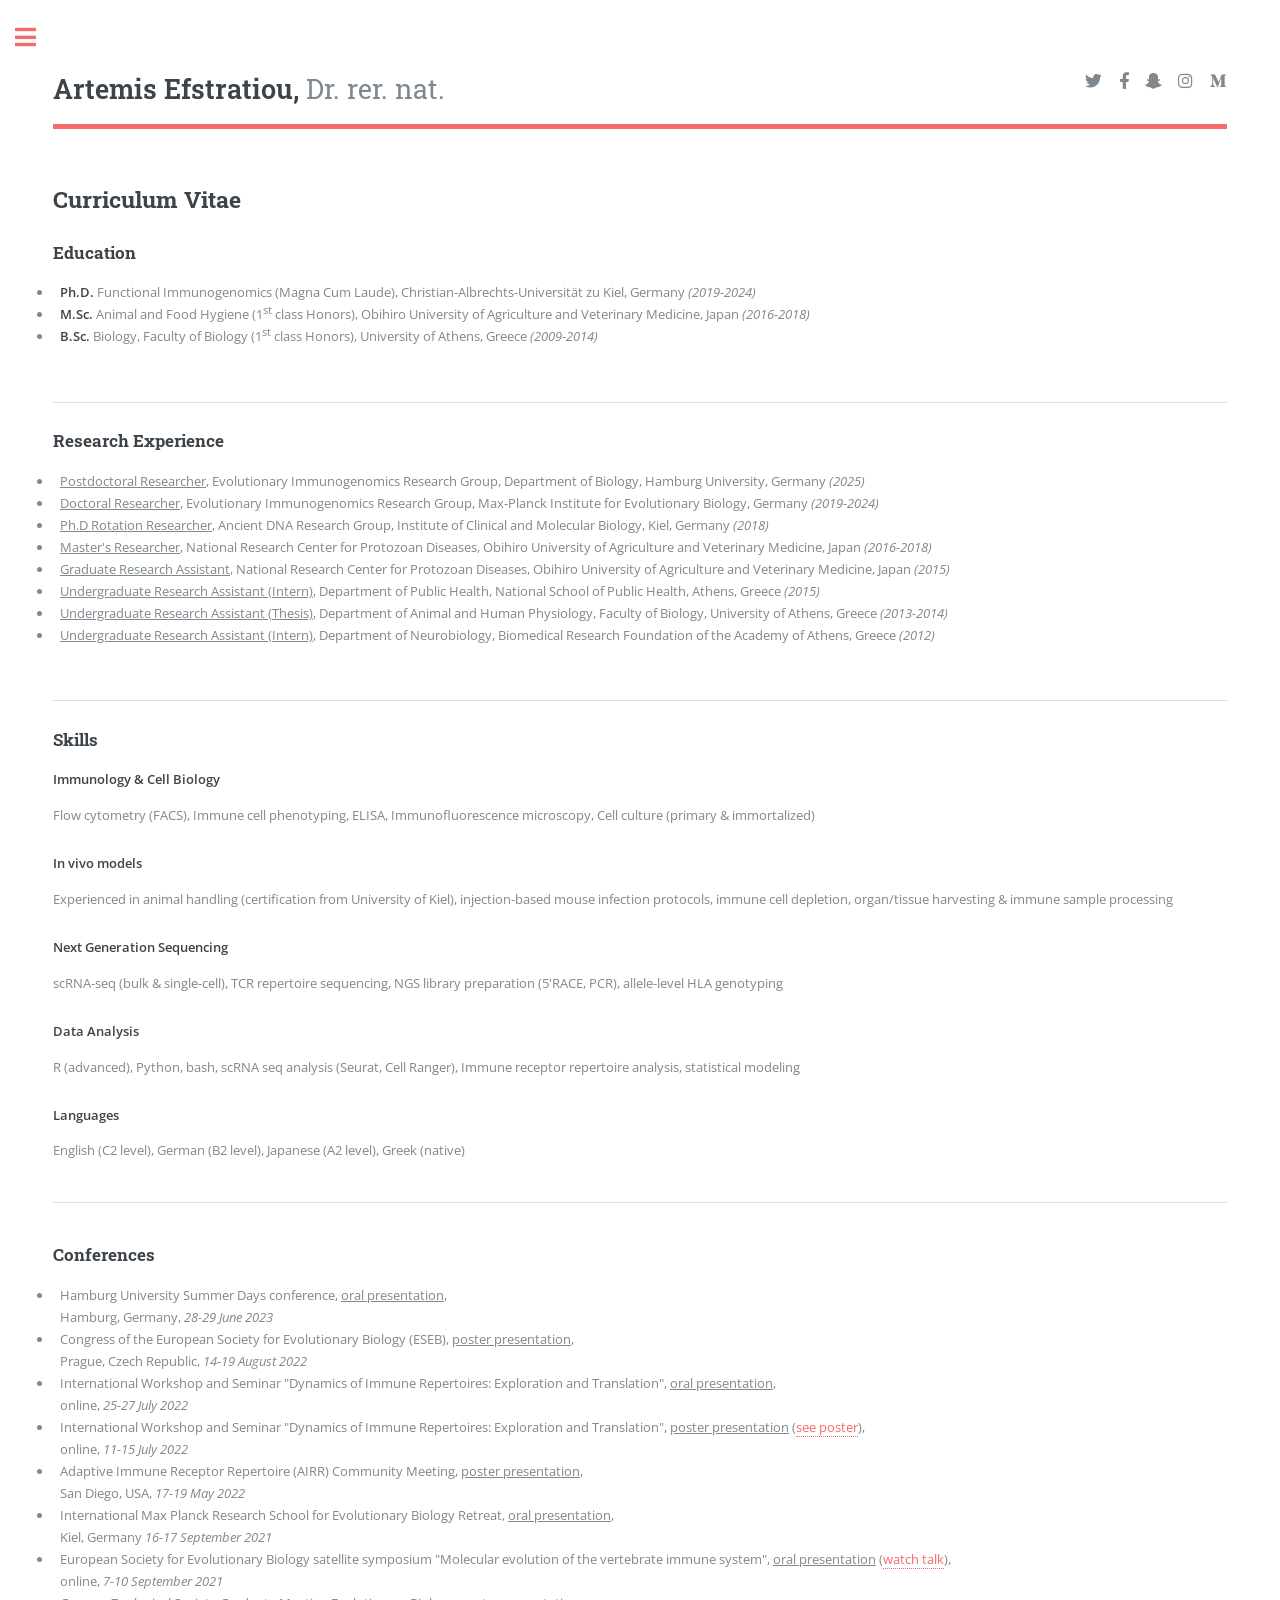
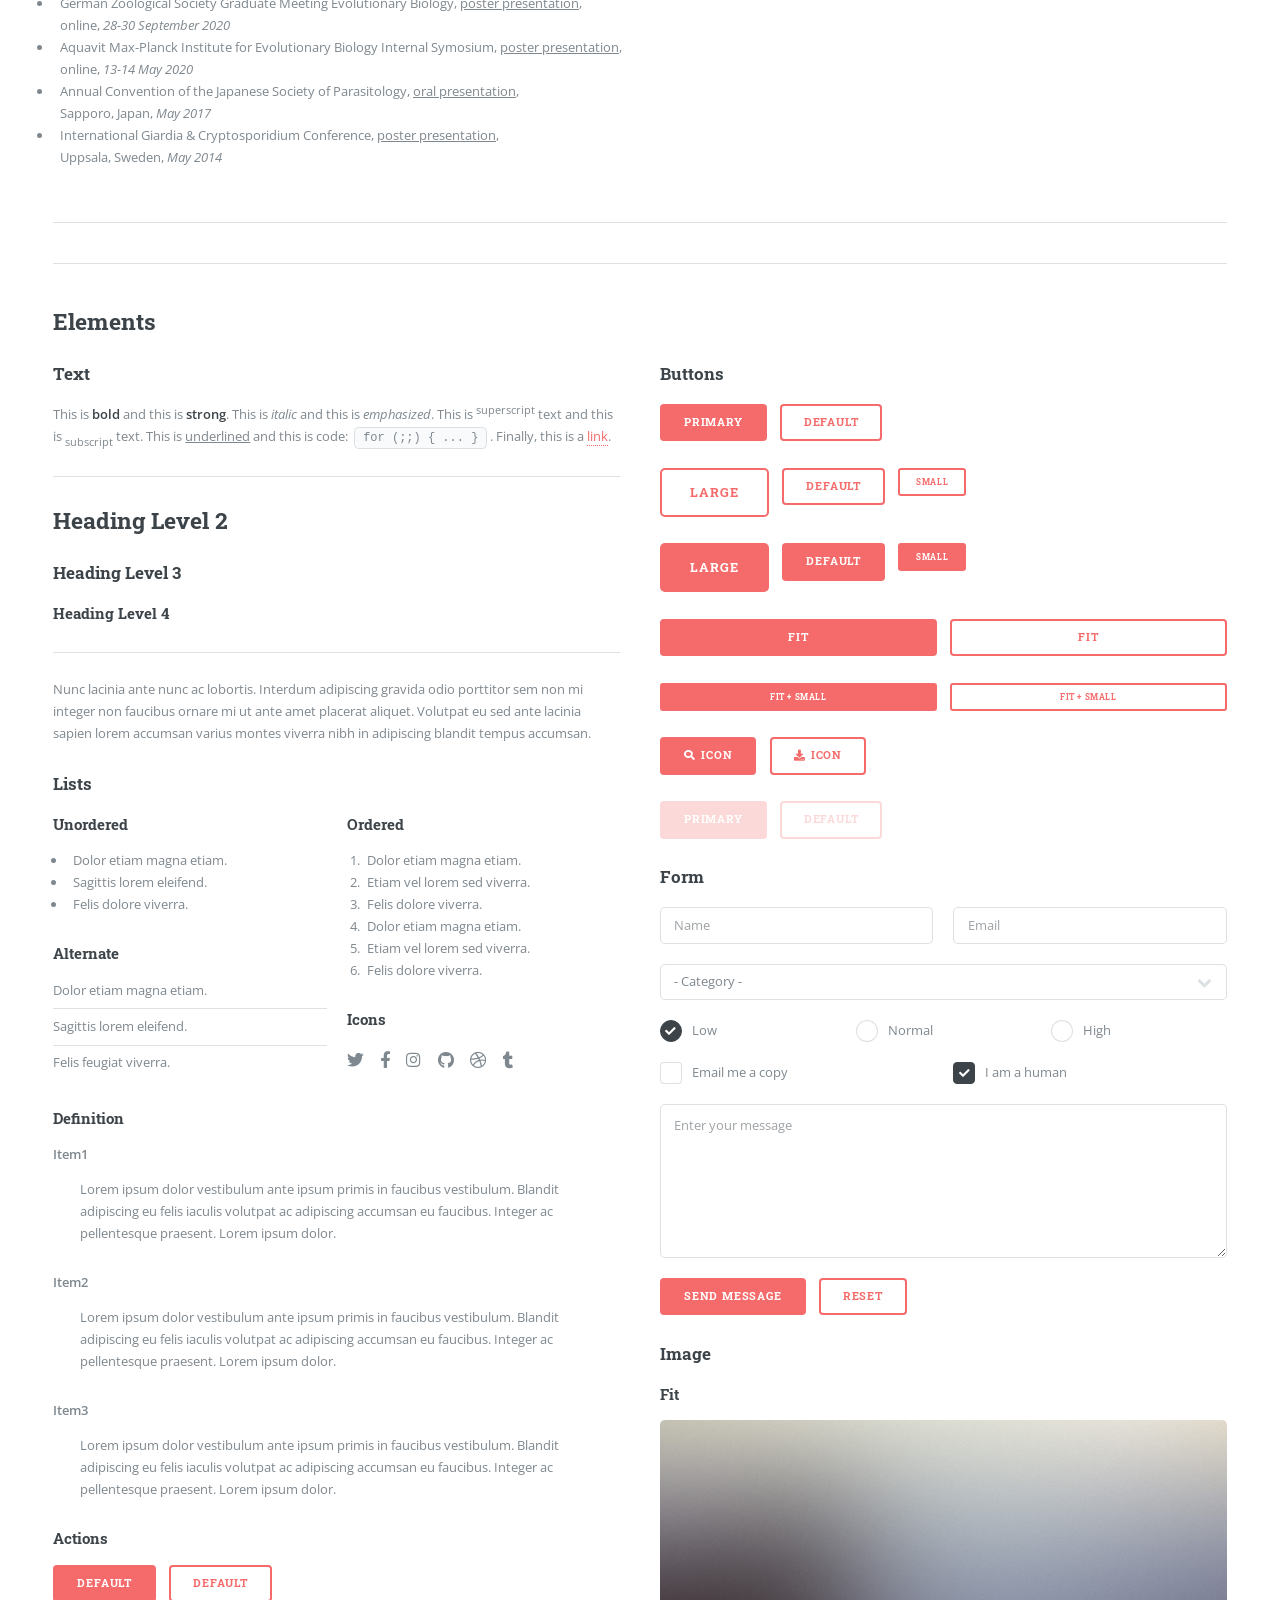
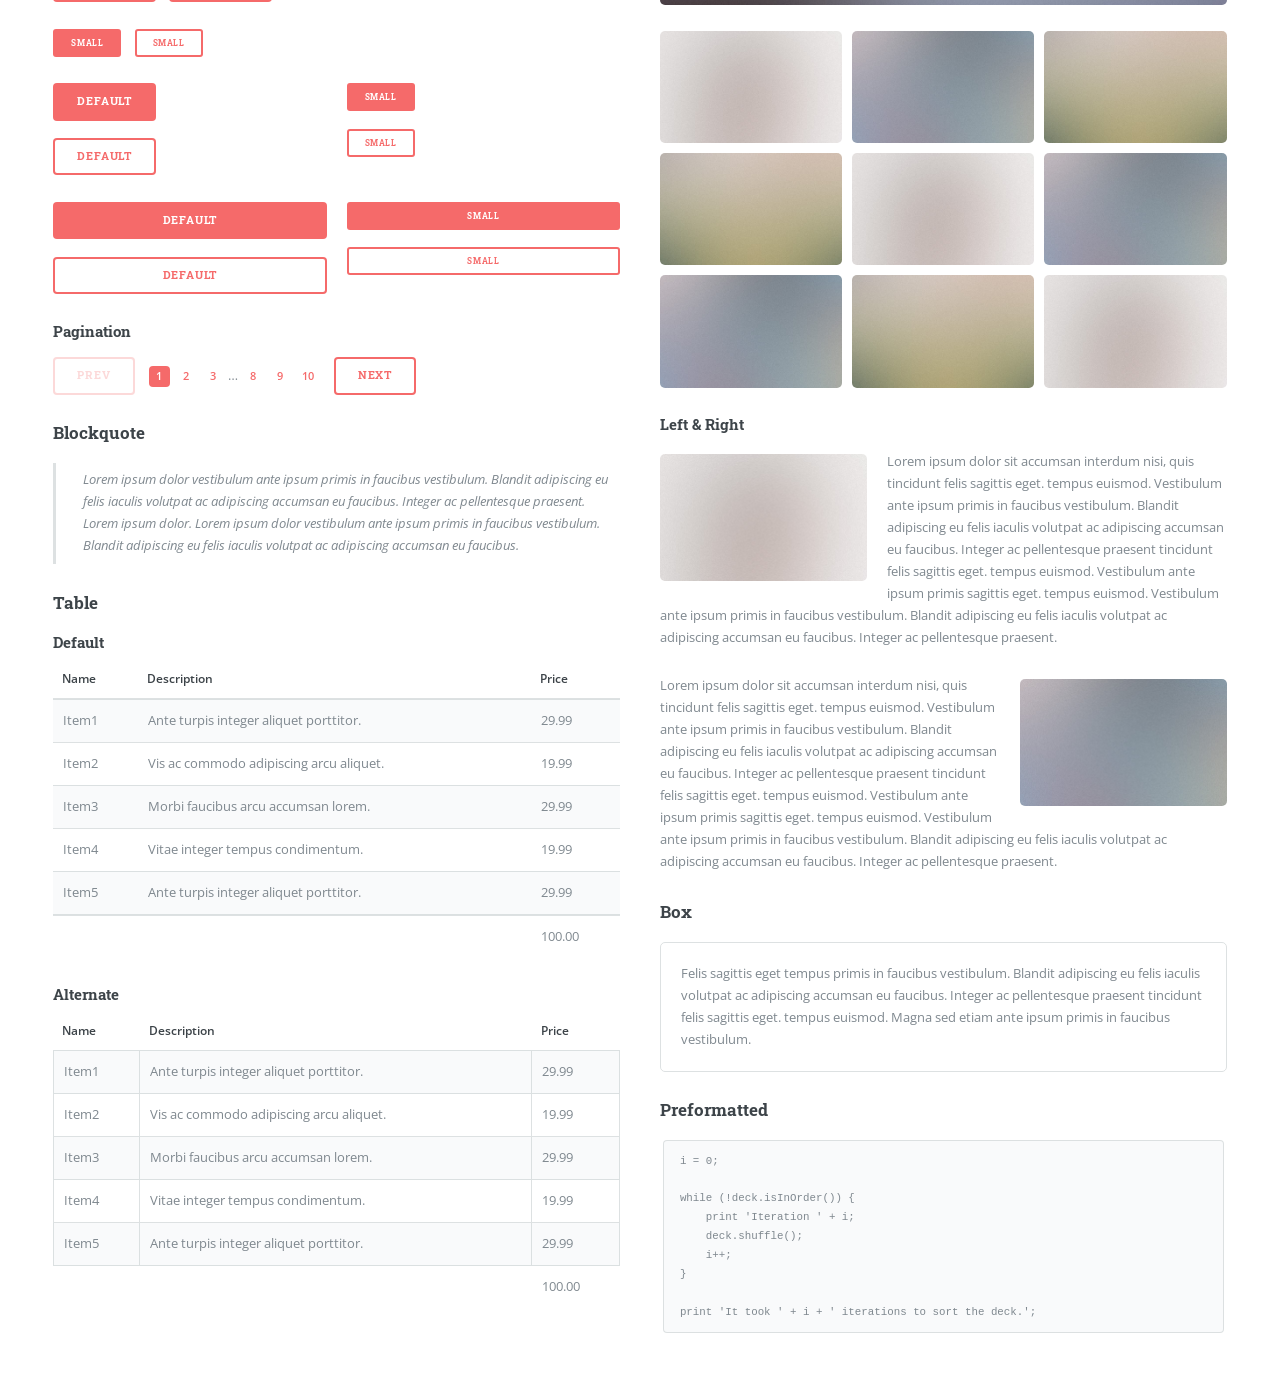
==== commit d91fc4ee: "8" ====
--- a/cv.html
+++ b/cv.html
@@ -98,26 +98,28 @@
 									<h3 id="conferences">Conferences</h3>
 									<div class="row">
 										<ul>
-											<li>Congress of the European Society for Evolutionary Biology (ESEB),<u> poster presentation</u>, 
-												Prague, Czech Republic,<i> 14-19 August 2022</i></li>
-											<li>International Workshop and Seminar "Dynamics of Immune Repertoires: Exploration and Translation",<u> oral presentation</u>, 
-												online,<i> 25-27 July 2022</i></li>
-                                            <li>International Workshop and Seminar "Dynamics of Immune Repertoires: Exploration and Translation",<u> poster presentation</u> (<a href="pdfs/Immrep22_poster_Efstratiou.pdf">see poster</a>), 
-												online,<i> 11-15 July 2022</i></li>
-											<li>Adaptive Immune Receptor Repertoire (AIRR) Community Meeting VI,<u> poster presentation</u>, 
-												San Diego, USA,<i> 17-19 May 2022</i></li>
-											<li>International Max Planck Research School for Evolutionary Biology Retreat,<u> oral presentation</u>, 
-												Kiel, Germany<i> 16-17 September 2021</i></li>
-											<li>ESEB 2021 satellite symposium "Molecular evolution of the vertebrate immune system, from the lab to natural populations",<u> oral presentation</u>, 
-												online,<i> 7-10 September 2021</i></li>
-											<li>25th German Zoological Society Graduate Meeting Evolutionary Biology,<u> poster presentation</u>, 
-												online,<i> 28-30 September 2020</i></li>
-											<li>Aquavit Internal Symosium,<u> poster presentation</u>, 
-												online,<i> 13-14 May 2020</i></li>
-											<li>Annual Convention of the Japanese Society of Parasitology,<u> oral presentation</u>, 
-												Sapporo, Japan,<i> May 2017</i></li>
-											<li>International Giardia & Cryptosporidium Conference,<u> poster presentation</u>, 
-												Uppsala, Sweden,<i> May 2014</i></li>
+											<li>Hamburg University Summer Days conference, <u>oral presentation</u>, 
+												<br>Hamburg, Germany,<i> 28-29 June 2023</i></li>
+											<li>Congress of the European Society for Evolutionary Biology (ESEB), <u>poster presentation</u>, 
+												<br>Prague, Czech Republic,<i> 14-19 August 2022</i></li>
+											<li>International Workshop and Seminar "Dynamics of Immune Repertoires: Exploration and Translation", <u>oral presentation</u>, 
+												<br>online,<i> 25-27 July 2022</i></li>
+                                            <li>International Workshop and Seminar "Dynamics of Immune Repertoires: Exploration and Translation", <u>poster presentation</u> (<a href="pdfs/Immrep22_poster_Efstratiou.pdf">see poster</a>), 
+												<br>online,<i> 11-15 July 2022</i></li>
+											<li>Adaptive Immune Receptor Repertoire (AIRR) Community Meeting, <u>poster presentation</u>, 
+												<br>San Diego, USA,<i> 17-19 May 2022</i></li>
+											<li>International Max Planck Research School for Evolutionary Biology Retreat, <u>oral presentation</u>, 
+												<br>Kiel, Germany<i> 16-17 September 2021</i></li>
+											<li>European Society for Evolutionary Biology satellite symposium "Molecular evolution of the vertebrate immune system", <u>oral presentation</u> (<a href="https://www.youtube.com/watch?v=2SmBcIUGcgc">watch talk</a>), 
+												<br>online,<i> 7-10 September 2021</i></li>
+											<li>German Zoological Society Graduate Meeting Evolutionary Biology, <u>poster presentation</u>, 
+												<br>online,<i> 28-30 September 2020</i></li>
+											<li>Aquavit Max-Planck Institute for Evolutionary Biology Internal Symosium, <u>poster presentation</u>, 
+												<br>online,<i> 13-14 May 2020</i></li>
+											<li>Annual Convention of the Japanese Society of Parasitology, <u>oral presentation</u>, 
+												<br>Sapporo, Japan,<i> May 2017</i></li>
+											<li>International Giardia & Cryptosporidium Conference, <u>poster presentation</u>, 
+												<br>Uppsala, Sweden,<i> May 2014</i></li>
 										</ul>
 									</div>
 									<hr />
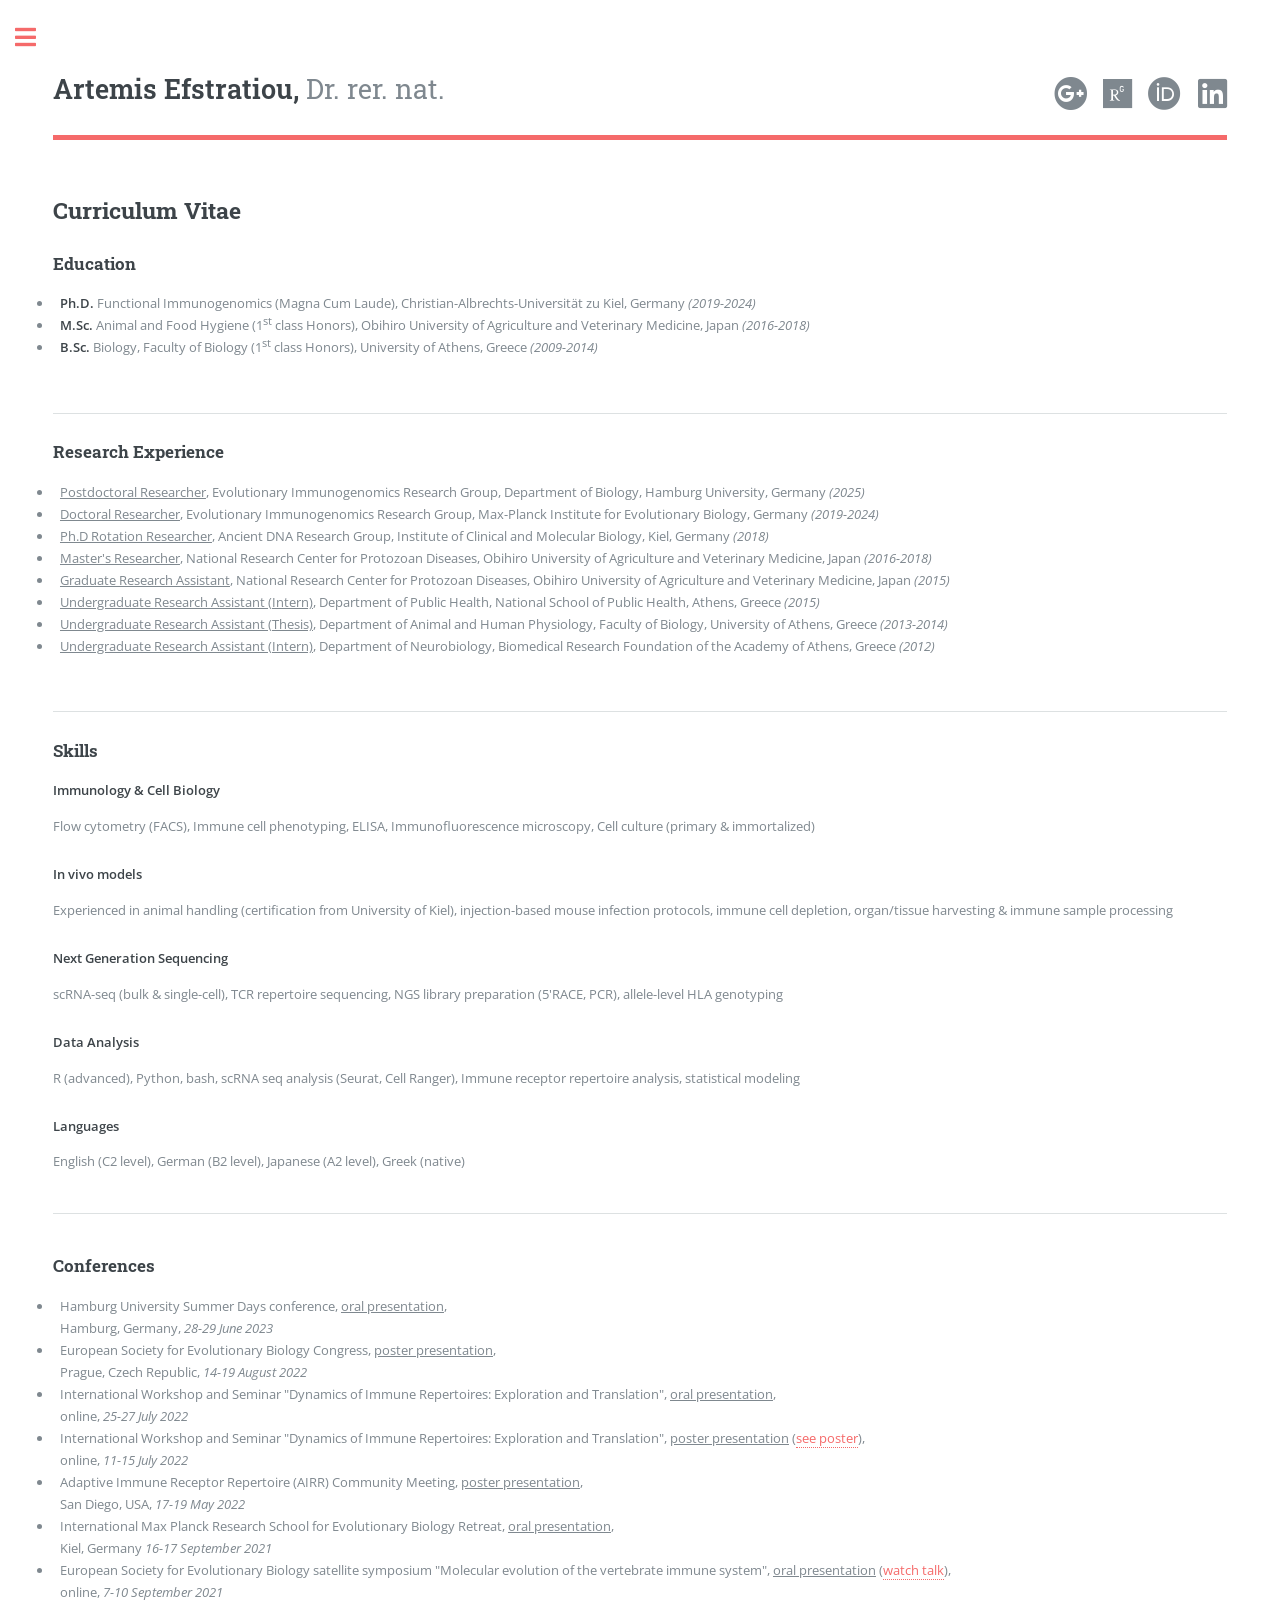
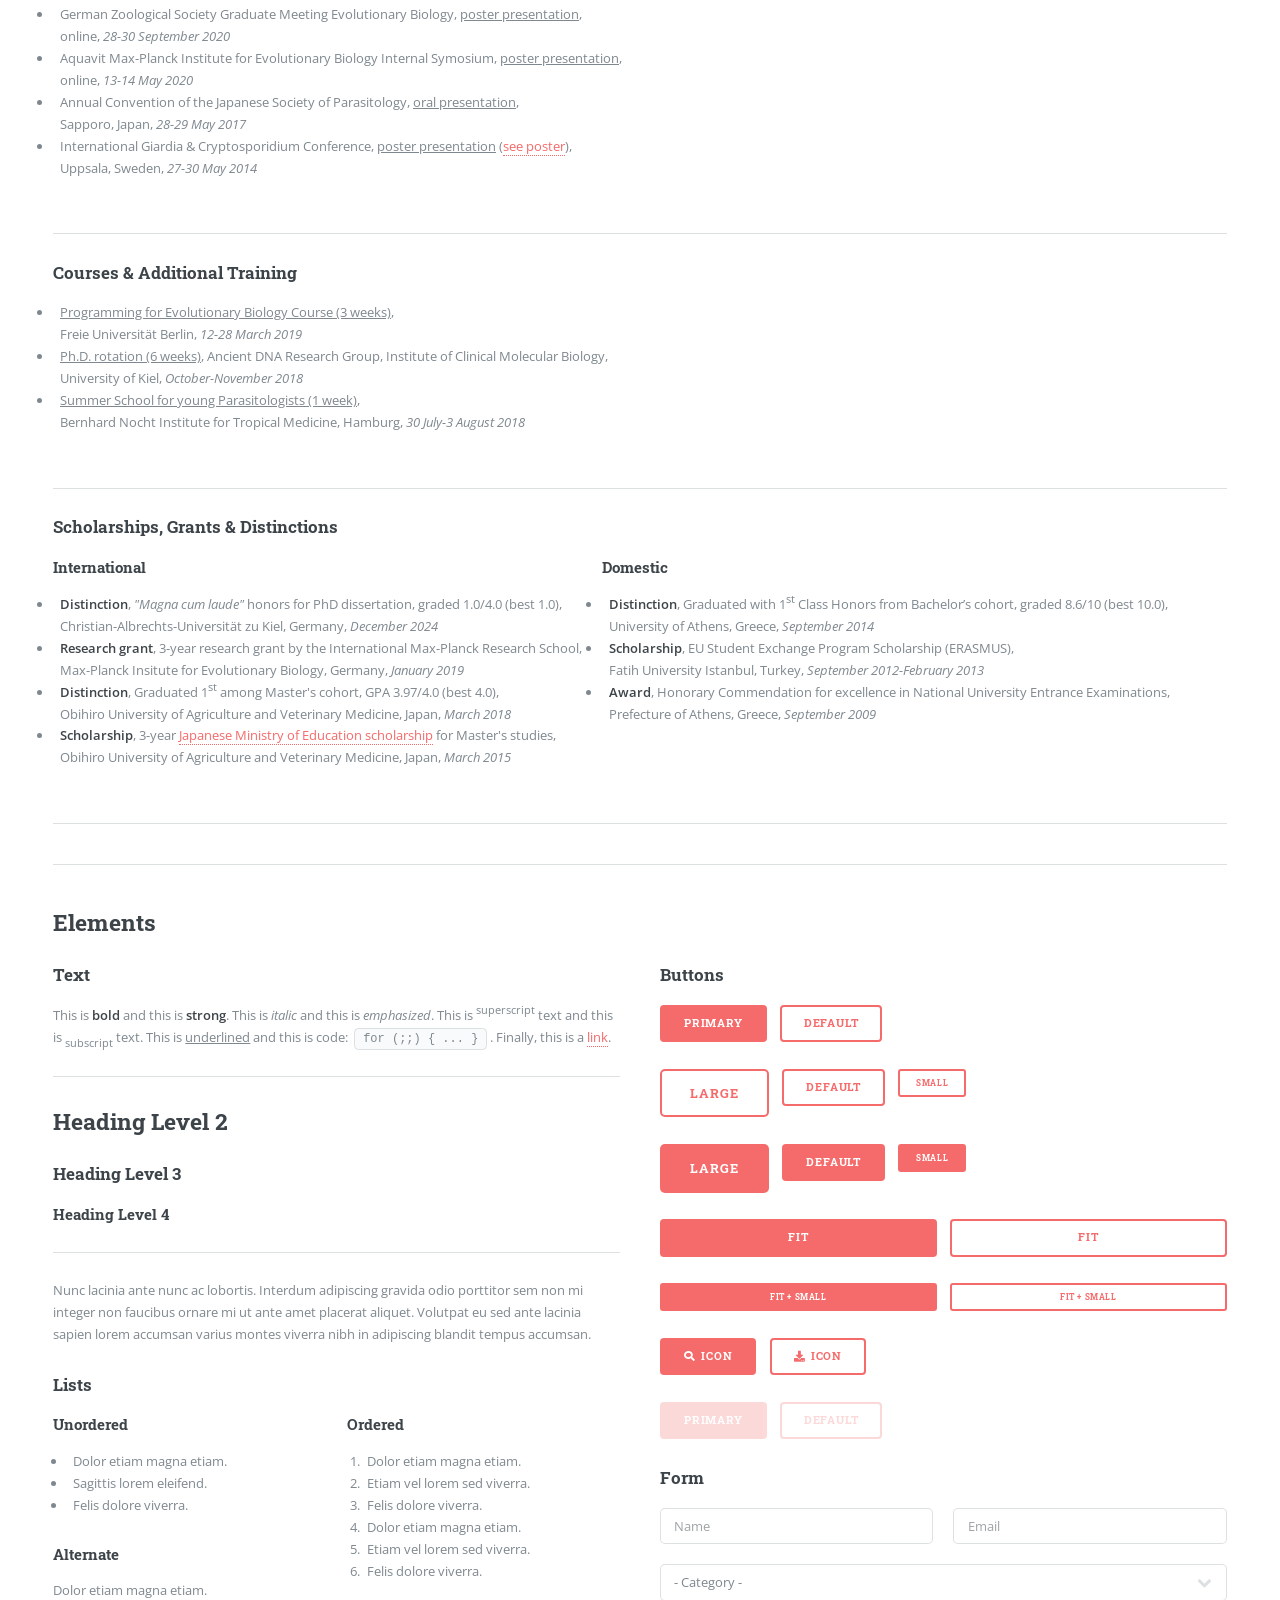
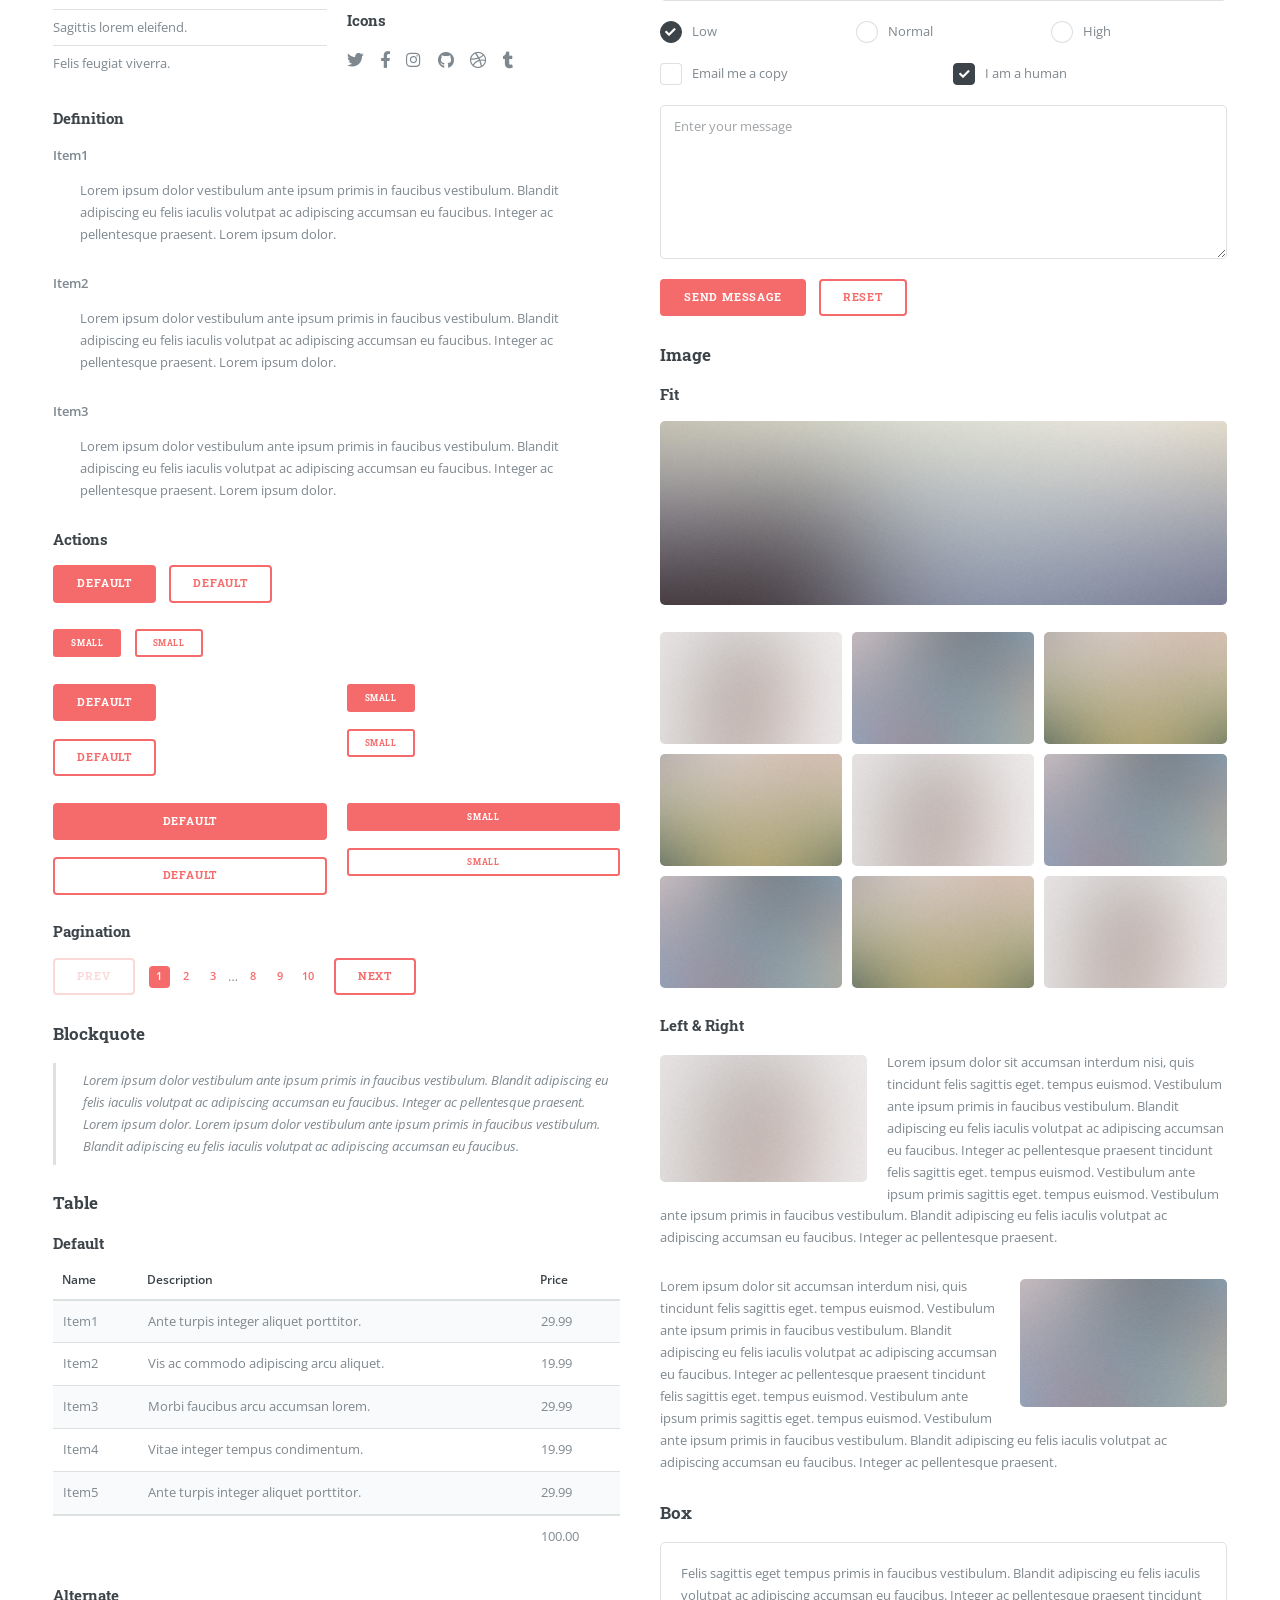
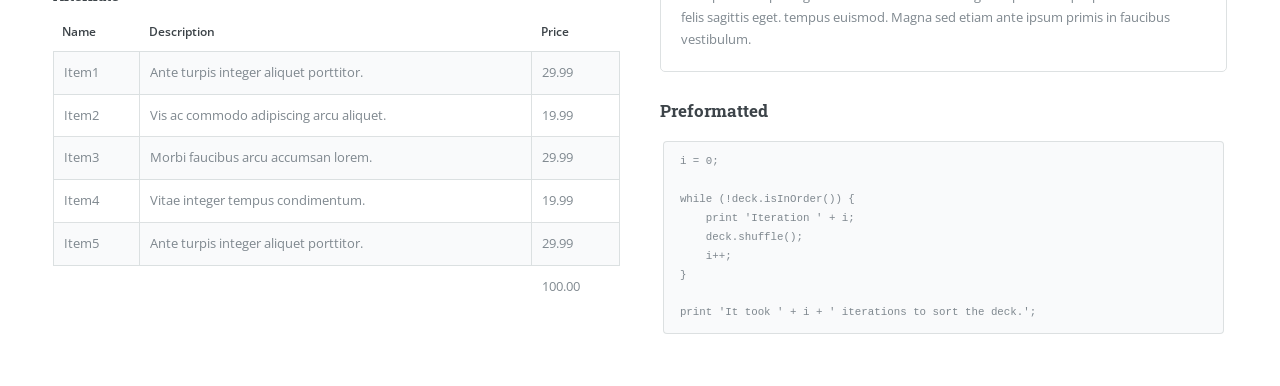
==== commit 6fcf72f2: "9" ====
--- a/cv.html
+++ b/cv.html
@@ -24,11 +24,10 @@
 								<header id="header">
 									<a href="index.html" class="logo"><strong>Artemis Efstratiou,</strong> Dr. rer. nat.</a>
 									<ul class="icons">
-										<li><a href="#" class="icon brands fa-twitter"><span class="label">Twitter</span></a></li>
-										<li><a href="#" class="icon brands fa-facebook-f"><span class="label">Facebook</span></a></li>
-										<li><a href="#" class="icon brands fa-snapchat-ghost"><span class="label">Snapchat</span></a></li>
-										<li><a href="#" class="icon brands fa-instagram"><span class="label">Instagram</span></a></li>
-										<li><a href="#" class="icon brands fa-medium-m"><span class="label">Medium</span></a></li>
+										<li><a href="https://scholar.google.com/citations?user=X9uES6IAAAAJ" class="icon brands fa-google-plus fa-2x"><span class="label">Google Scholar profile</span></a></li>
+										<li><a href="https://www.researchgate.net/profile/Artemis-Efstratiou" class="icon brands fa-researchgate fa-2x"><span class="label">ResearchGate profile</span></a></li>
+										<li><a href="https://orcid.org/0000-0002-6911-9558" class="icon brands fa-orcid fa-2x"><span class="label">ORCID profile</span></a></li>
+										<li><a href="https://www.linkedin.com/in/artemis-efstratiou-9bb7442a" class="icon brands fa-linkedin fa-2x"><span class="label">LinkedIn profile</span></a></li>
 									</ul>
 								</header>
 
@@ -100,7 +99,7 @@
 										<ul>
 											<li>Hamburg University Summer Days conference, <u>oral presentation</u>, 
 												<br>Hamburg, Germany,<i> 28-29 June 2023</i></li>
-											<li>Congress of the European Society for Evolutionary Biology (ESEB), <u>poster presentation</u>, 
+											<li>European Society for Evolutionary Biology Congress, <u>poster presentation</u>, 
 												<br>Prague, Czech Republic,<i> 14-19 August 2022</i></li>
 											<li>International Workshop and Seminar "Dynamics of Immune Repertoires: Exploration and Translation", <u>oral presentation</u>, 
 												<br>online,<i> 25-27 July 2022</i></li>
@@ -117,10 +116,51 @@
 											<li>Aquavit Max-Planck Institute for Evolutionary Biology Internal Symosium, <u>poster presentation</u>, 
 												<br>online,<i> 13-14 May 2020</i></li>
 											<li>Annual Convention of the Japanese Society of Parasitology, <u>oral presentation</u>, 
-												<br>Sapporo, Japan,<i> May 2017</i></li>
-											<li>International Giardia & Cryptosporidium Conference, <u>poster presentation</u>, 
-												<br>Uppsala, Sweden,<i> May 2014</i></li>
+												<br>Sapporo, Japan,<i> 28-29 May 2017</i></li>
+											<li>International Giardia & Cryptosporidium Conference, <u>poster presentation</u> (<a href="pdfs/Uppsala_conference_poster.pdf">see poster</a>), 
+												<br>Uppsala, Sweden,<i> 27-30 May 2014</i></li>
 										</ul>
+									</div>
+									<hr />
+
+
+									<!-- Courses & Additional Training -->
+									<h3 id="Courses & Additional Training">Courses & Additional Training</h3>
+									<div class="row">
+										<ul>
+											<li><u>Programming for Evolutionary Biology Course (3 weeks)</u>, 
+												<br>Freie Universität Berlin,<i> 12-28 March 2019</i></li>
+											<li><u>Ph.D. rotation (6 weeks)</u>, Ancient DNA Research Group, Institute of Clinical Molecular Biology, 
+												<br>University of Kiel,<i> October-November 2018</i></li>
+											<li><u>Summer School for young Parasitologists (1 week)</u>, 
+												<br>Bernhard Nocht Institute for Tropical Medicine, Hamburg,<i> 30 July-3 August 2018</i></li>                                            
+										</ul>
+									</div>
+									<hr />
+
+									<!-- Scholarships, Grants & Distinctions -->
+									<h3 id="Scholarships, Grants & Distinctions">Scholarships, Grants & Distinctions</h3>
+									<div class="row">
+										<ul>
+											<h4 id="Scholarships, Grants & Distinctions">International</h4>
+											<li><b>Distinction</b>, <i>"Magna cum laude"</i> honors for PhD dissertation, graded 1.0/4.0 (best 1.0), 
+												<br>Christian-Albrechts-Universität zu Kiel, Germany, <i> December 2024</i></li>
+											<li><b>Research grant</b>, 3-year research grant by the International Max-Planck Research School, 
+												<br>Max-Planck Insitute for Evolutionary Biology, Germany, <i> January 2019</i></li>
+											<li><b>Distinction</b>, Graduated 1<sup>st</sup> among Master's cohort, GPA 3.97/4.0 (best 4.0), 
+												<br>Obihiro University of Agriculture and Veterinary Medicine, Japan, <i> March 2018</i></li>        
+											<li><b>Scholarship</b>, 3-year <a href="https://www.studyinjapan.go.jp/en/planning/scholarships/mext-scholarships/">Japanese Ministry of Education scholarship</a> for Master's studies, 
+												<br>Obihiro University of Agriculture and Veterinary Medicine, Japan, <i> March 2015</i></li>                               
+										</ul>
+										<ul>
+											<h4 id="Scholarships, Grants & Distinctions">Domestic</h4>
+											<li><b>Distinction</b>, Graduated with 1<sup>st</sup> Class Honors from Bachelor’s cohort, graded 8.6/10 (best 10.0), 
+												<br>University of Athens, Greece,<i> September 2014</i></li>
+											<li><b>Scholarship</b>, EU Student Exchange Program Scholarship (ERASMUS),
+												<br>Fatih University Istanbul, Turkey,<i> September 2012-February 2013</i></li>
+											<li><b>Award</b>, Honorary Commendation for excellence in National University Entrance Examinations,
+												<br>Prefecture of Athens, Greece,<i> September 2009</i></li>                                          
+										</ul>	
 									</div>
 									<hr />
 
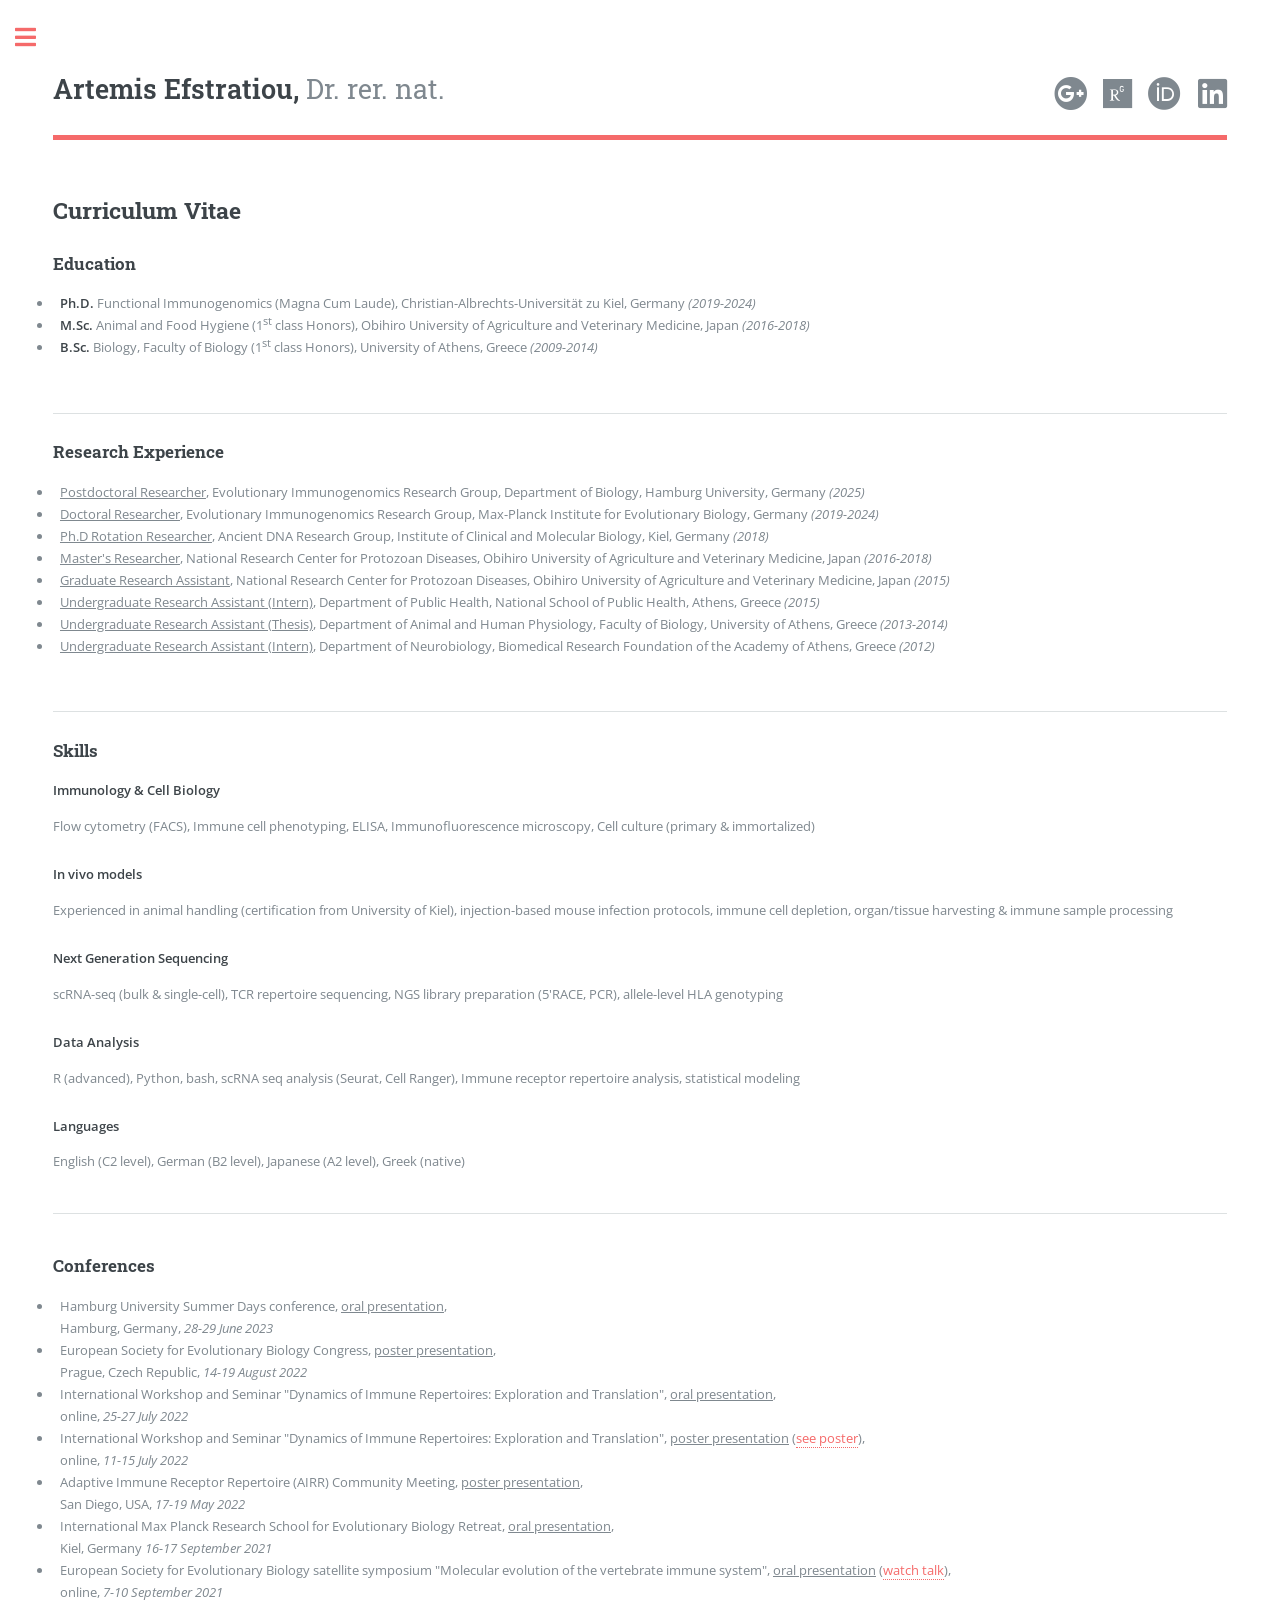
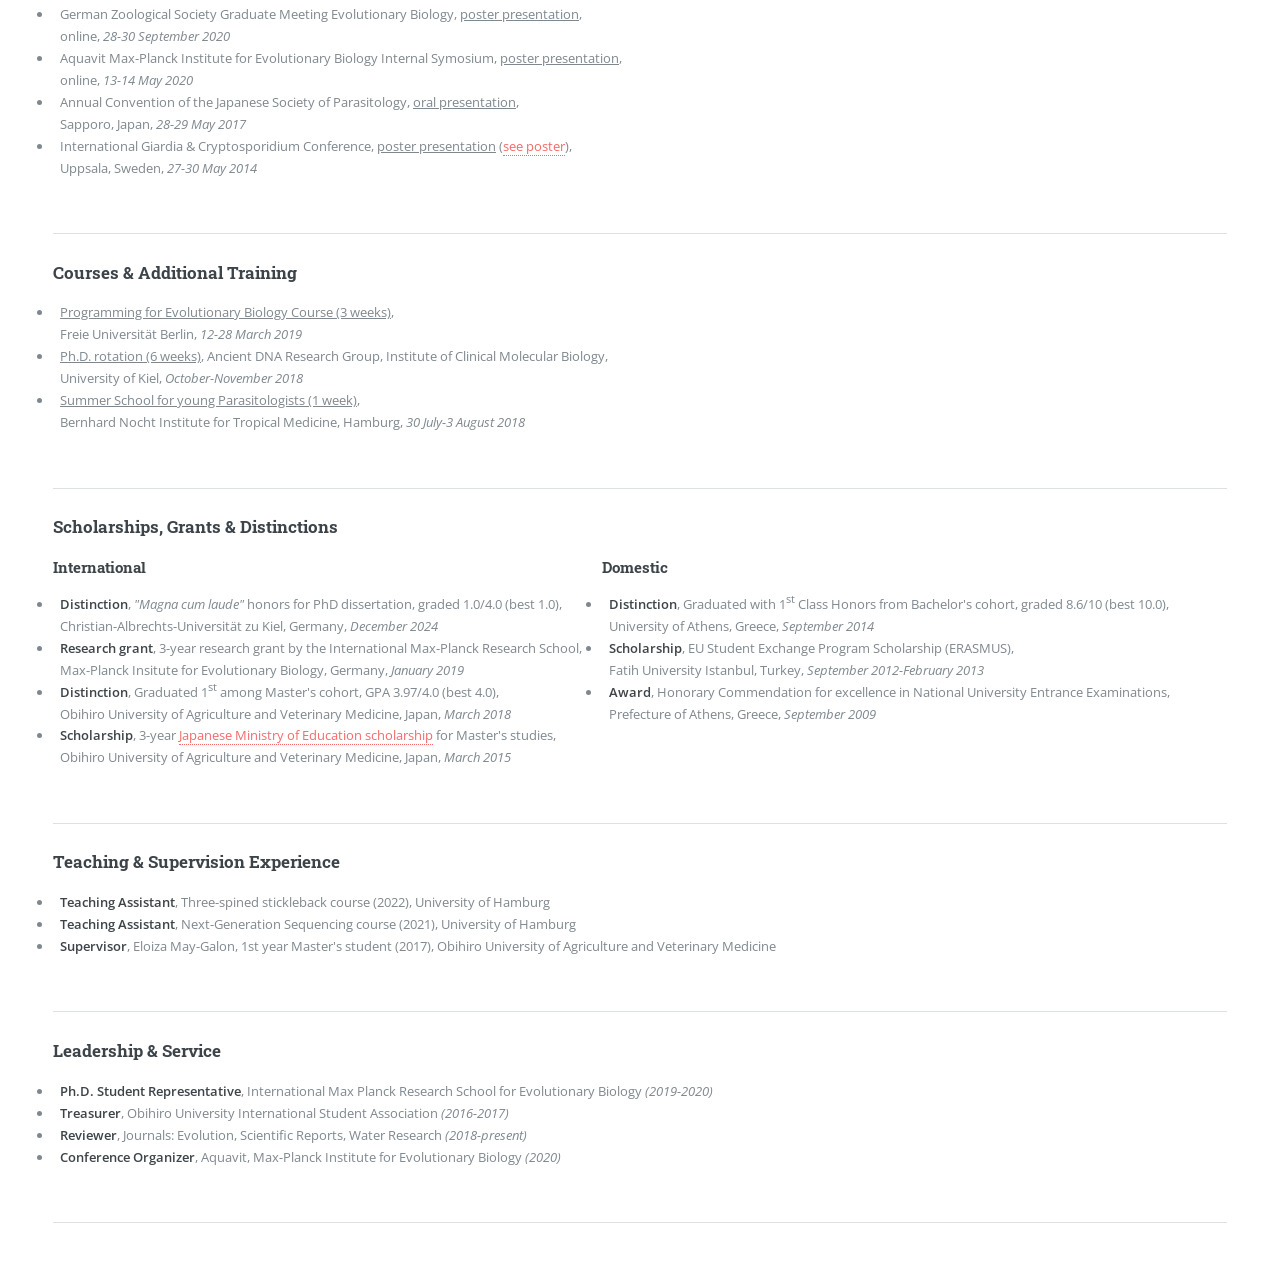
==== commit 5c4c82e3: "10" ====
--- a/cv.html
+++ b/cv.html
@@ -154,7 +154,7 @@
 										</ul>
 										<ul>
 											<h4 id="Scholarships, Grants & Distinctions">Domestic</h4>
-											<li><b>Distinction</b>, Graduated with 1<sup>st</sup> Class Honors from Bachelor’s cohort, graded 8.6/10 (best 10.0), 
+											<li><b>Distinction</b>, Graduated with 1<sup>st</sup> Class Honors from Bachelor's cohort, graded 8.6/10 (best 10.0), 
 												<br>University of Athens, Greece,<i> September 2014</i></li>
 											<li><b>Scholarship</b>, EU Student Exchange Program Scholarship (ERASMUS),
 												<br>Fatih University Istanbul, Turkey,<i> September 2012-February 2013</i></li>
@@ -164,373 +164,28 @@
 									</div>
 									<hr />
 
-									<hr class="major" />
-
-									<!-- Elements -->
-										<h2 id="elements">Elements</h2>
-										<div class="row gtr-200">
-											<div class="col-6 col-12-medium">
-
-												<!-- Text stuff -->
-													<h3>Text</h3>
-													<p>This is <b>bold</b> and this is <strong>strong</strong>. This is <i>italic</i> and this is <em>emphasized</em>.
-													This is <sup>superscript</sup> text and this is <sub>subscript</sub> text.
-													This is <u>underlined</u> and this is code: <code>for (;;) { ... }</code>.
-													Finally, this is a <a href="#">link</a>.</p>
-													<hr />
-													<h2>Heading Level 2</h2>
-													<h3>Heading Level 3</h3>
-													<h4>Heading Level 4</h4>
-													<hr />
-													<p>Nunc lacinia ante nunc ac lobortis. Interdum adipiscing gravida odio porttitor sem non mi integer non faucibus ornare mi ut ante amet placerat aliquet. Volutpat eu sed ante lacinia sapien lorem accumsan varius montes viverra nibh in adipiscing blandit tempus accumsan.</p>
-
-												<!-- Lists -->
-													<h3>Lists</h3>
-													<div class="row">
-														<div class="col-6 col-12-small">
-
-															<h4>Unordered</h4>
-															<ul>
-																<li>Dolor etiam magna etiam.</li>
-																<li>Sagittis lorem eleifend.</li>
-																<li>Felis dolore viverra.</li>
-															</ul>
-
-															<h4>Alternate</h4>
-															<ul class="alt">
-																<li>Dolor etiam magna etiam.</li>
-																<li>Sagittis lorem eleifend.</li>
-																<li>Felis feugiat viverra.</li>
-															</ul>
-
-														</div>
-														<div class="col-6 col-12-small">
-
-															<h4>Ordered</h4>
-															<ol>
-																<li>Dolor etiam magna etiam.</li>
-																<li>Etiam vel lorem sed viverra.</li>
-																<li>Felis dolore viverra.</li>
-																<li>Dolor etiam magna etiam.</li>
-																<li>Etiam vel lorem sed viverra.</li>
-																<li>Felis dolore viverra.</li>
-															</ol>
-
-															<h4>Icons</h4>
-															<ul class="icons">
-																<li><a href="#" class="icon brands fa-twitter"><span class="label">Twitter</span></a></li>
-																<li><a href="#" class="icon brands fa-facebook-f"><span class="label">Facebook</span></a></li>
-																<li><a href="#" class="icon brands fa-instagram"><span class="label">Instagram</span></a></li>
-																<li><a href="#" class="icon brands fa-github"><span class="label">Github</span></a></li>
-																<li><a href="#" class="icon brands fa-dribbble"><span class="label">Dribbble</span></a></li>
-																<li><a href="#" class="icon brands fa-tumblr"><span class="label">Tumblr</span></a></li>
-															</ul>
-
-														</div>
-													</div>
-													<h4>Definition</h4>
-													<dl>
-														<dt>Item1</dt>
-														<dd>
-															<p>Lorem ipsum dolor vestibulum ante ipsum primis in faucibus vestibulum. Blandit adipiscing eu felis iaculis volutpat ac adipiscing accumsan eu faucibus. Integer ac pellentesque praesent. Lorem ipsum dolor.</p>
-														</dd>
-														<dt>Item2</dt>
-														<dd>
-															<p>Lorem ipsum dolor vestibulum ante ipsum primis in faucibus vestibulum. Blandit adipiscing eu felis iaculis volutpat ac adipiscing accumsan eu faucibus. Integer ac pellentesque praesent. Lorem ipsum dolor.</p>
-														</dd>
-														<dt>Item3</dt>
-														<dd>
-															<p>Lorem ipsum dolor vestibulum ante ipsum primis in faucibus vestibulum. Blandit adipiscing eu felis iaculis volutpat ac adipiscing accumsan eu faucibus. Integer ac pellentesque praesent. Lorem ipsum dolor.</p>
-														</dd>
-													</dl>
-
-													<h4>Actions</h4>
-													<ul class="actions">
-														<li><a href="#" class="button primary">Default</a></li>
-														<li><a href="#" class="button">Default</a></li>
-													</ul>
-													<ul class="actions small">
-														<li><a href="#" class="button primary small">Small</a></li>
-														<li><a href="#" class="button small">Small</a></li>
-													</ul>
-													<div class="row">
-														<div class="col-6 col-12-small">
-															<ul class="actions stacked">
-																<li><a href="#" class="button primary">Default</a></li>
-																<li><a href="#" class="button">Default</a></li>
-															</ul>
-														</div>
-														<div class="col-6 col-12-small">
-															<ul class="actions stacked">
-																<li><a href="#" class="button primary small">Small</a></li>
-																<li><a href="#" class="button small">Small</a></li>
-															</ul>
-														</div>
-														<div class="col-6 col-12-small">
-															<ul class="actions stacked">
-																<li><a href="#" class="button primary fit">Default</a></li>
-																<li><a href="#" class="button fit">Default</a></li>
-															</ul>
-														</div>
-														<div class="col-6 col-12-small">
-															<ul class="actions stacked">
-																<li><a href="#" class="button primary small fit">Small</a></li>
-																<li><a href="#" class="button small fit">Small</a></li>
-															</ul>
-														</div>
-													</div>
-
-													<h4>Pagination</h4>
-													<ul class="pagination">
-														<li><span class="button disabled">Prev</span></li>
-														<li><a href="#" class="page active">1</a></li>
-														<li><a href="#" class="page">2</a></li>
-														<li><a href="#" class="page">3</a></li>
-														<li><span>&hellip;</span></li>
-														<li><a href="#" class="page">8</a></li>
-														<li><a href="#" class="page">9</a></li>
-														<li><a href="#" class="page">10</a></li>
-														<li><a href="#" class="button">Next</a></li>
-													</ul>
-
-												<!-- Blockquote -->
-													<h3>Blockquote</h3>
-													<blockquote>Lorem ipsum dolor vestibulum ante ipsum primis in faucibus vestibulum. Blandit adipiscing eu felis iaculis volutpat ac adipiscing accumsan eu faucibus. Integer ac pellentesque praesent. Lorem ipsum dolor. Lorem ipsum dolor vestibulum ante ipsum primis in faucibus vestibulum. Blandit adipiscing eu felis iaculis volutpat ac adipiscing accumsan eu faucibus.</blockquote>
-
-												<!-- Table -->
-													<h3>Table</h3>
-
-													<h4>Default</h4>
-													<div class="table-wrapper">
-														<table>
-															<thead>
-																<tr>
-																	<th>Name</th>
-																	<th>Description</th>
-																	<th>Price</th>
-																</tr>
-															</thead>
-															<tbody>
-																<tr>
-																	<td>Item1</td>
-																	<td>Ante turpis integer aliquet porttitor.</td>
-																	<td>29.99</td>
-																</tr>
-																<tr>
-																	<td>Item2</td>
-																	<td>Vis ac commodo adipiscing arcu aliquet.</td>
-																	<td>19.99</td>
-																</tr>
-																<tr>
-																	<td>Item3</td>
-																	<td> Morbi faucibus arcu accumsan lorem.</td>
-																	<td>29.99</td>
-																</tr>
-																<tr>
-																	<td>Item4</td>
-																	<td>Vitae integer tempus condimentum.</td>
-																	<td>19.99</td>
-																</tr>
-																<tr>
-																	<td>Item5</td>
-																	<td>Ante turpis integer aliquet porttitor.</td>
-																	<td>29.99</td>
-																</tr>
-															</tbody>
-															<tfoot>
-																<tr>
-																	<td colspan="2"></td>
-																	<td>100.00</td>
-																</tr>
-															</tfoot>
-														</table>
-													</div>
-
-													<h4>Alternate</h4>
-													<div class="table-wrapper">
-														<table class="alt">
-															<thead>
-																<tr>
-																	<th>Name</th>
-																	<th>Description</th>
-																	<th>Price</th>
-																</tr>
-															</thead>
-															<tbody>
-																<tr>
-																	<td>Item1</td>
-																	<td>Ante turpis integer aliquet porttitor.</td>
-																	<td>29.99</td>
-																</tr>
-																<tr>
-																	<td>Item2</td>
-																	<td>Vis ac commodo adipiscing arcu aliquet.</td>
-																	<td>19.99</td>
-																</tr>
-																<tr>
-																	<td>Item3</td>
-																	<td> Morbi faucibus arcu accumsan lorem.</td>
-																	<td>29.99</td>
-																</tr>
-																<tr>
-																	<td>Item4</td>
-																	<td>Vitae integer tempus condimentum.</td>
-																	<td>19.99</td>
-																</tr>
-																<tr>
-																	<td>Item5</td>
-																	<td>Ante turpis integer aliquet porttitor.</td>
-																	<td>29.99</td>
-																</tr>
-															</tbody>
-															<tfoot>
-																<tr>
-																	<td colspan="2"></td>
-																	<td>100.00</td>
-																</tr>
-															</tfoot>
-														</table>
-													</div>
-
-											</div>
-											<div class="col-6 col-12-medium">
-
-												<!-- Buttons -->
-													<h3>Buttons</h3>
-													<ul class="actions">
-														<li><a href="#" class="button primary">Primary</a></li>
-														<li><a href="#" class="button">Default</a></li>
-													</ul>
-													<ul class="actions">
-														<li><a href="#" class="button large">Large</a></li>
-														<li><a href="#" class="button">Default</a></li>
-														<li><a href="#" class="button small">Small</a></li>
-													</ul>
-													<ul class="actions">
-														<li><a href="#" class="button primary large">Large</a></li>
-														<li><a href="#" class="button primary">Default</a></li>
-														<li><a href="#" class="button primary small">Small</a></li>
-													</ul>
-													<ul class="actions fit">
-														<li><a href="#" class="button primary fit">Fit</a></li>
-														<li><a href="#" class="button fit">Fit</a></li>
-													</ul>
-													<ul class="actions fit small">
-														<li><a href="#" class="button primary fit small">Fit + Small</a></li>
-														<li><a href="#" class="button fit small">Fit + Small</a></li>
-													</ul>
-													<ul class="actions">
-														<li><a href="#" class="button primary icon solid fa-search">Icon</a></li>
-														<li><a href="#" class="button icon solid fa-download">Icon</a></li>
-													</ul>
-													<ul class="actions">
-														<li><span class="button primary disabled">Primary</span></li>
-														<li><span class="button disabled">Default</span></li>
-													</ul>
-
-												<!-- Form -->
-													<h3>Form</h3>
-
-													<form method="post" action="#">
-														<div class="row gtr-uniform">
-															<div class="col-6 col-12-xsmall">
-																<input type="text" name="demo-name" id="demo-name" value="" placeholder="Name" />
-															</div>
-															<div class="col-6 col-12-xsmall">
-																<input type="email" name="demo-email" id="demo-email" value="" placeholder="Email" />
-															</div>
-															<!-- Break -->
-															<div class="col-12">
-																<select name="demo-category" id="demo-category">
-																	<option value="">- Category -</option>
-																	<option value="1">Manufacturing</option>
-																	<option value="1">Shipping</option>
-																	<option value="1">Administration</option>
-																	<option value="1">Human Resources</option>
-																</select>
-															</div>
-															<!-- Break -->
-															<div class="col-4 col-12-small">
-																<input type="radio" id="demo-priority-low" name="demo-priority" checked>
-																<label for="demo-priority-low">Low</label>
-															</div>
-															<div class="col-4 col-12-small">
-																<input type="radio" id="demo-priority-normal" name="demo-priority">
-																<label for="demo-priority-normal">Normal</label>
-															</div>
-															<div class="col-4 col-12-small">
-																<input type="radio" id="demo-priority-high" name="demo-priority">
-																<label for="demo-priority-high">High</label>
-															</div>
-															<!-- Break -->
-															<div class="col-6 col-12-small">
-																<input type="checkbox" id="demo-copy" name="demo-copy">
-																<label for="demo-copy">Email me a copy</label>
-															</div>
-															<div class="col-6 col-12-small">
-																<input type="checkbox" id="demo-human" name="demo-human" checked>
-																<label for="demo-human">I am a human</label>
-															</div>
-															<!-- Break -->
-															<div class="col-12">
-																<textarea name="demo-message" id="demo-message" placeholder="Enter your message" rows="6"></textarea>
-															</div>
-															<!-- Break -->
-															<div class="col-12">
-																<ul class="actions">
-																	<li><input type="submit" value="Send Message" class="primary" /></li>
-																	<li><input type="reset" value="Reset" /></li>
-																</ul>
-															</div>
-														</div>
-													</form>
-
-												<!-- Image -->
-													<h3>Image</h3>
-
-													<h4>Fit</h4>
-													<span class="image fit"><img src="images/pic11.jpg" alt="" /></span>
-													<div class="box alt">
-														<div class="row gtr-50 gtr-uniform">
-															<div class="col-4"><span class="image fit"><img src="images/pic01.jpg" alt="" /></span></div>
-															<div class="col-4"><span class="image fit"><img src="images/pic02.jpg" alt="" /></span></div>
-															<div class="col-4"><span class="image fit"><img src="images/pic03.jpg" alt="" /></span></div>
-															<!-- Break -->
-															<div class="col-4"><span class="image fit"><img src="images/pic03.jpg" alt="" /></span></div>
-															<div class="col-4"><span class="image fit"><img src="images/pic01.jpg" alt="" /></span></div>
-															<div class="col-4"><span class="image fit"><img src="images/pic02.jpg" alt="" /></span></div>
-															<!-- Break -->
-															<div class="col-4"><span class="image fit"><img src="images/pic02.jpg" alt="" /></span></div>
-															<div class="col-4"><span class="image fit"><img src="images/pic03.jpg" alt="" /></span></div>
-															<div class="col-4"><span class="image fit"><img src="images/pic01.jpg" alt="" /></span></div>
-														</div>
-													</div>
-
-													<h4>Left &amp; Right</h4>
-													<p><span class="image left"><img src="images/pic01.jpg" alt="" /></span>Lorem ipsum dolor sit accumsan interdum nisi, quis tincidunt felis sagittis eget. tempus euismod. Vestibulum ante ipsum primis in faucibus vestibulum. Blandit adipiscing eu felis iaculis volutpat ac adipiscing accumsan eu faucibus. Integer ac pellentesque praesent tincidunt felis sagittis eget. tempus euismod. Vestibulum ante ipsum primis sagittis eget. tempus euismod. Vestibulum ante ipsum primis in faucibus vestibulum. Blandit adipiscing eu felis iaculis volutpat ac adipiscing accumsan eu faucibus. Integer ac pellentesque praesent.</p>
-													<p><span class="image right"><img src="images/pic02.jpg" alt="" /></span>Lorem ipsum dolor sit accumsan interdum nisi, quis tincidunt felis sagittis eget. tempus euismod. Vestibulum ante ipsum primis in faucibus vestibulum. Blandit adipiscing eu felis iaculis volutpat ac adipiscing accumsan eu faucibus. Integer ac pellentesque praesent tincidunt felis sagittis eget. tempus euismod. Vestibulum ante ipsum primis sagittis eget. tempus euismod. Vestibulum ante ipsum primis in faucibus vestibulum. Blandit adipiscing eu felis iaculis volutpat ac adipiscing accumsan eu faucibus. Integer ac pellentesque praesent.</p>
-
-												<!-- Box -->
-													<h3>Box</h3>
-													<div class="box">
-														<p>Felis sagittis eget tempus primis in faucibus vestibulum. Blandit adipiscing eu felis iaculis volutpat ac adipiscing accumsan eu faucibus. Integer ac pellentesque praesent tincidunt felis sagittis eget. tempus euismod. Magna sed etiam ante ipsum primis in faucibus vestibulum.</p>
-													</div>
-
-												<!-- Preformatted Code -->
-													<h3>Preformatted</h3>
-													<pre><code>i = 0;
-
-while (!deck.isInOrder()) {
-    print 'Iteration ' + i;
-    deck.shuffle();
-    i++;
-}
-
-print 'It took ' + i + ' iterations to sort the deck.';
-</code></pre>
-
-											</div>
-										</div>
+									<!-- Teaching & Supervision Experience -->
+									<h3 id="Teaching & Supervision Experience">Teaching & Supervision Experience</h3>
+									<div class="row">
+										<ul>
+											<li><b>Teaching Assistant</b>, Three-spined stickleback course (2022), University of Hamburg</li>
+											<li><b>Teaching Assistant</b>, Next-Generation Sequencing course (2021), University of Hamburg</li>
+											<li><b>Supervisor</b>, Eloiza May-Galon, 1st year Master's student (2017), Obihiro University of Agriculture and Veterinary Medicine</li>                                     
+										</ul>
+									</div>
+									<hr />
+
+									<!-- Leadership & Service -->
+									<h3 id="Leadership & Service">Leadership & Service</h3>
+									<div class="row">
+										<ul>
+											<li><b>Ph.D. Student Representative</b>, International Max Planck Research School for Evolutionary Biology <i>(2019-2020)</i></li>
+											<li><b>Treasurer</b>, Obihiro University International Student Association <i>(2016-2017)</i></li>
+											<li><b>Reviewer</b>, Journals: Evolution, Scientific Reports, Water Research <i>(2018-present)</i></li> 
+											<li><b>Conference Organizer</b>, Aquavit, Max-Planck Institute for Evolutionary Biology <i>(2020)</i></li>                                   
+										</ul>
+									</div>
+									<hr />
 
 								</section>
 
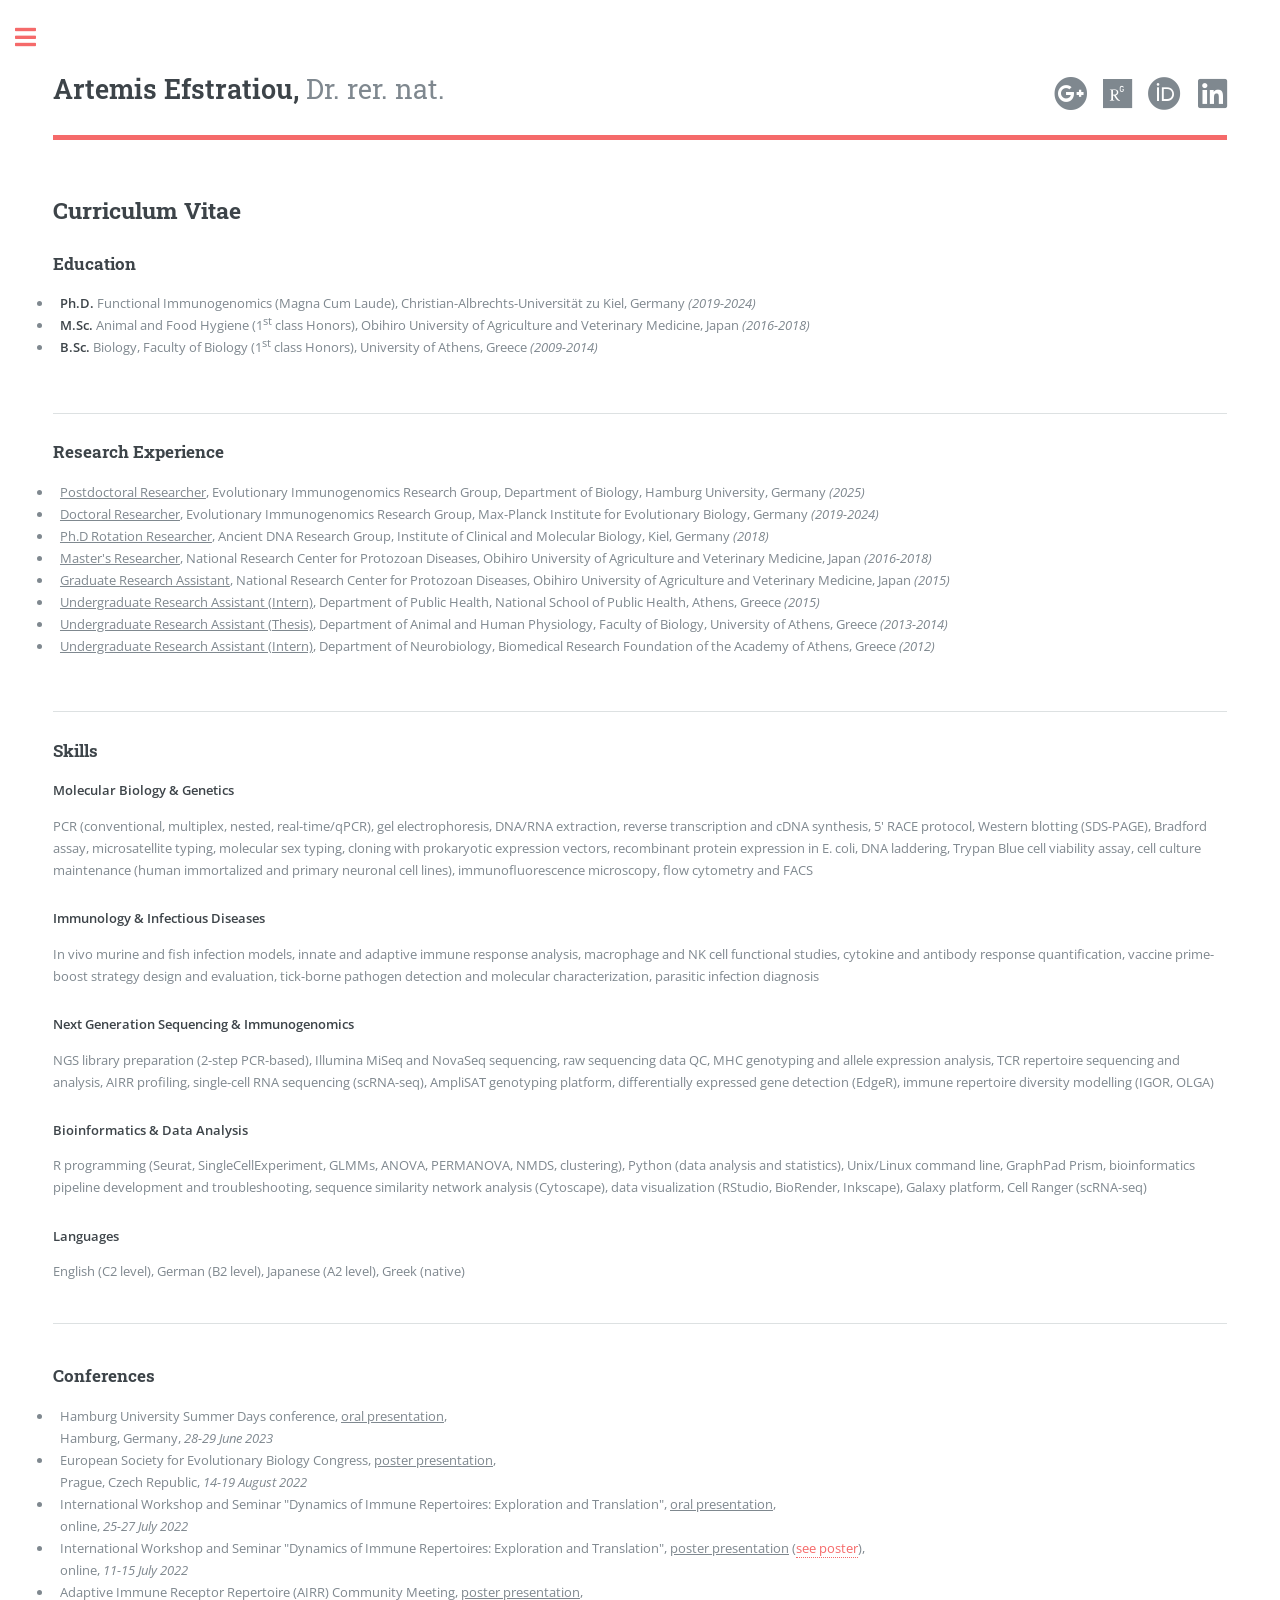
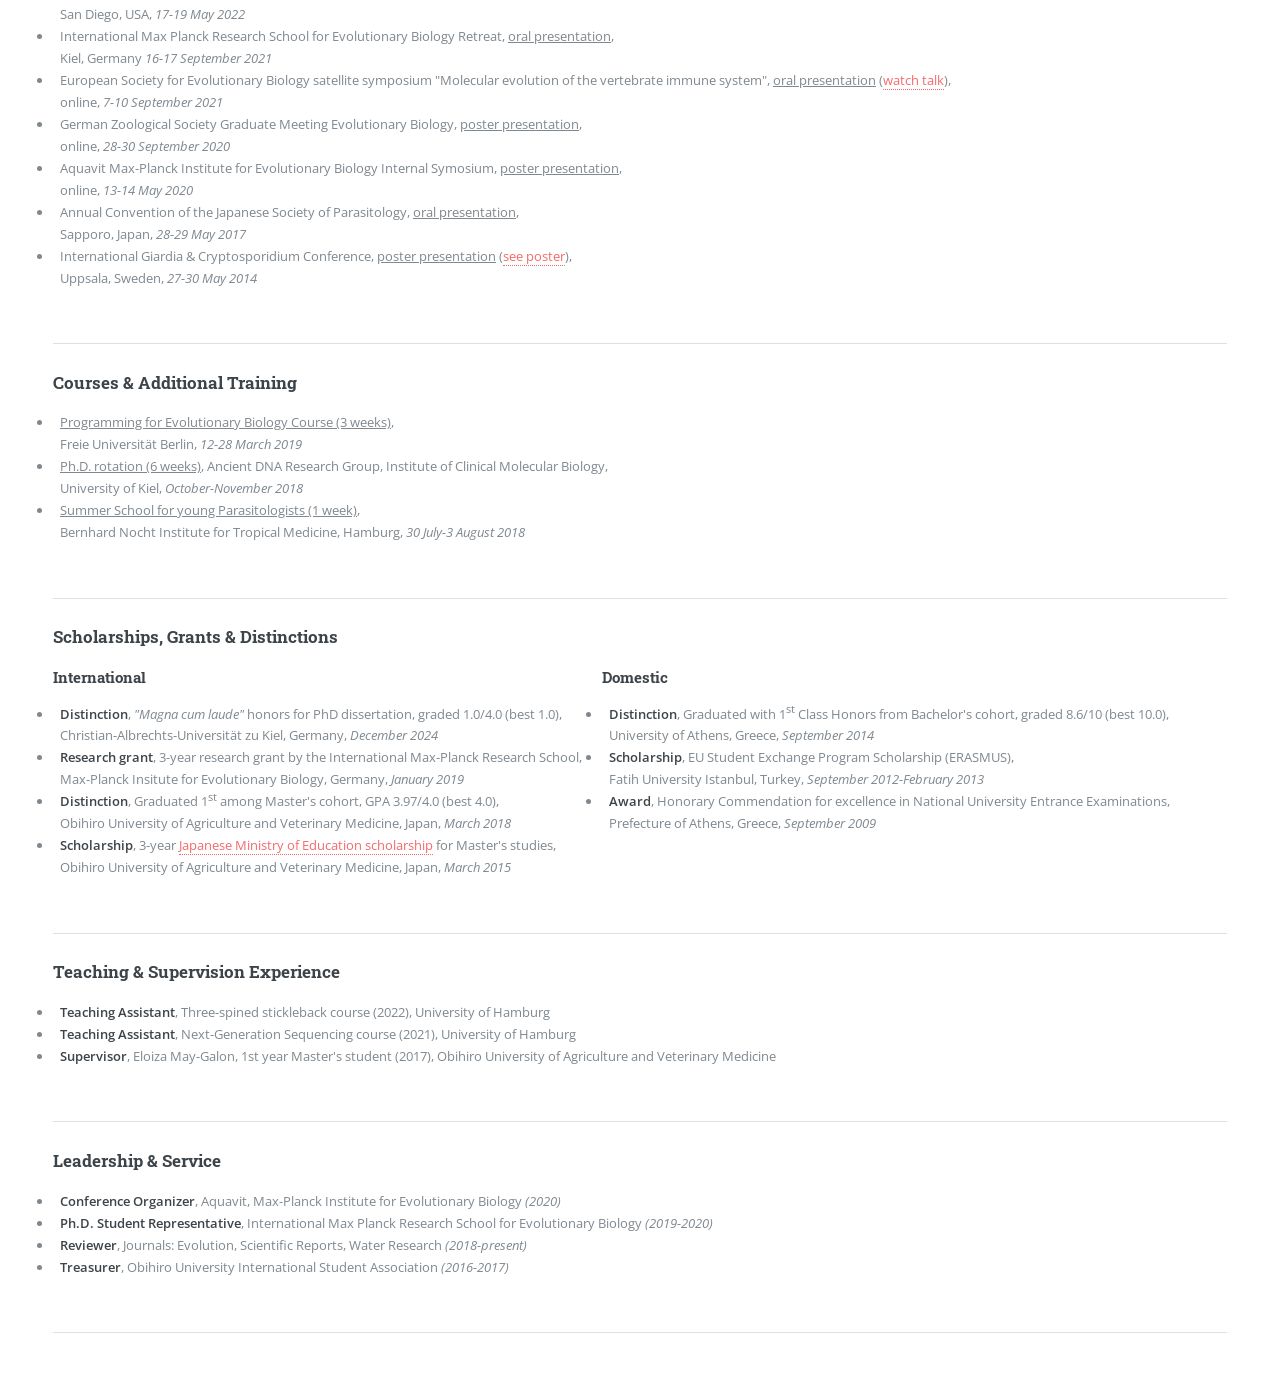
==== commit 50b2f9c7: "11" ====
--- a/cv.html
+++ b/cv.html
@@ -75,17 +75,17 @@
 									<!-- Skills -->
 									<h3 id="skills">Skills</h3>
 									<dl>
-										<dt><strong>Immunology &amp; Cell Biology</strong></dt>
-										<p>Flow cytometry (FACS), Immune cell phenotyping, ELISA, Immunofluorescence microscopy, Cell culture (primary &amp; immortalized)</p>
-										
-										<dt><strong>In vivo models</strong></dt>
-										<p>Experienced in animal handling (certification from University of Kiel), injection-based mouse infection protocols, immune cell depletion, organ/tissue harvesting &amp; immune sample processing</p>
-										
-										<dt><strong>Next Generation Sequencing</strong></dt>
-										<p>scRNA-seq (bulk &amp; single-cell), TCR repertoire sequencing, NGS library preparation (5'RACE, PCR), allele-level HLA genotyping</p>
-										
-										<dt><strong>Data Analysis</strong></dt>										
-										<p>R (advanced), Python, bash, scRNA seq analysis (Seurat, Cell Ranger), Immune receptor repertoire analysis, statistical modeling</p>
+										<dt><strong>Molecular Biology & Genetics</strong></dt>
+										<p>PCR (conventional, multiplex, nested, real-time/qPCR), gel electrophoresis, DNA/RNA extraction, reverse transcription and cDNA synthesis, 5' RACE protocol, Western blotting (SDS-PAGE), Bradford assay, microsatellite typing, molecular sex typing, cloning with prokaryotic expression vectors, recombinant protein expression in E. coli, DNA laddering, Trypan Blue cell viability assay, cell culture maintenance (human immortalized and primary neuronal cell lines), immunofluorescence microscopy, flow cytometry and FACS</p>
+										
+										<dt><strong>Immunology & Infectious Diseases</strong></dt>
+										<p>In vivo murine and fish infection models, innate and adaptive immune response analysis, macrophage and NK cell functional studies, cytokine and antibody response quantification, vaccine prime-boost strategy design and evaluation, tick-borne pathogen detection and molecular characterization, parasitic infection diagnosis</p>
+										
+										<dt><strong>Next Generation Sequencing & Immunogenomics</strong></dt>
+										<p>NGS library preparation (2-step PCR-based), Illumina MiSeq and NovaSeq sequencing, raw sequencing data QC, MHC genotyping and allele expression analysis, TCR repertoire sequencing and analysis, AIRR profiling, single-cell RNA sequencing (scRNA-seq), AmpliSAT genotyping platform, differentially expressed gene detection (EdgeR), immune repertoire diversity modelling (IGOR, OLGA)</p>
+										
+										<dt><strong>Bioinformatics & Data Analysis</strong></dt>										
+										<p>R programming (Seurat, SingleCellExperiment, GLMMs, ANOVA, PERMANOVA, NMDS, clustering), Python (data analysis and statistics), Unix/Linux command line, GraphPad Prism, bioinformatics pipeline development and troubleshooting, sequence similarity network analysis (Cytoscape), data visualization (RStudio, BioRender, Inkscape), Galaxy platform, Cell Ranger (scRNA-seq)</p>
 										
 										<dt><strong>Languages</strong></dt>										
 										<p>English (C2 level), German (B2 level), Japanese (A2 level), Greek (native)</p>
@@ -179,10 +179,12 @@
 									<h3 id="Leadership & Service">Leadership & Service</h3>
 									<div class="row">
 										<ul>
+											<li><b>Conference Organizer</b>, Aquavit, Max-Planck Institute for Evolutionary Biology <i>(2020)</i></li> 
 											<li><b>Ph.D. Student Representative</b>, International Max Planck Research School for Evolutionary Biology <i>(2019-2020)</i></li>
+											<li><b>Reviewer</b>, Journals: Evolution, Scientific Reports, Water Research <i>(2018-present)</i></li> 
 											<li><b>Treasurer</b>, Obihiro University International Student Association <i>(2016-2017)</i></li>
-											<li><b>Reviewer</b>, Journals: Evolution, Scientific Reports, Water Research <i>(2018-present)</i></li> 
-											<li><b>Conference Organizer</b>, Aquavit, Max-Planck Institute for Evolutionary Biology <i>(2020)</i></li>                                   
+
+                                  
 										</ul>
 									</div>
 									<hr />
